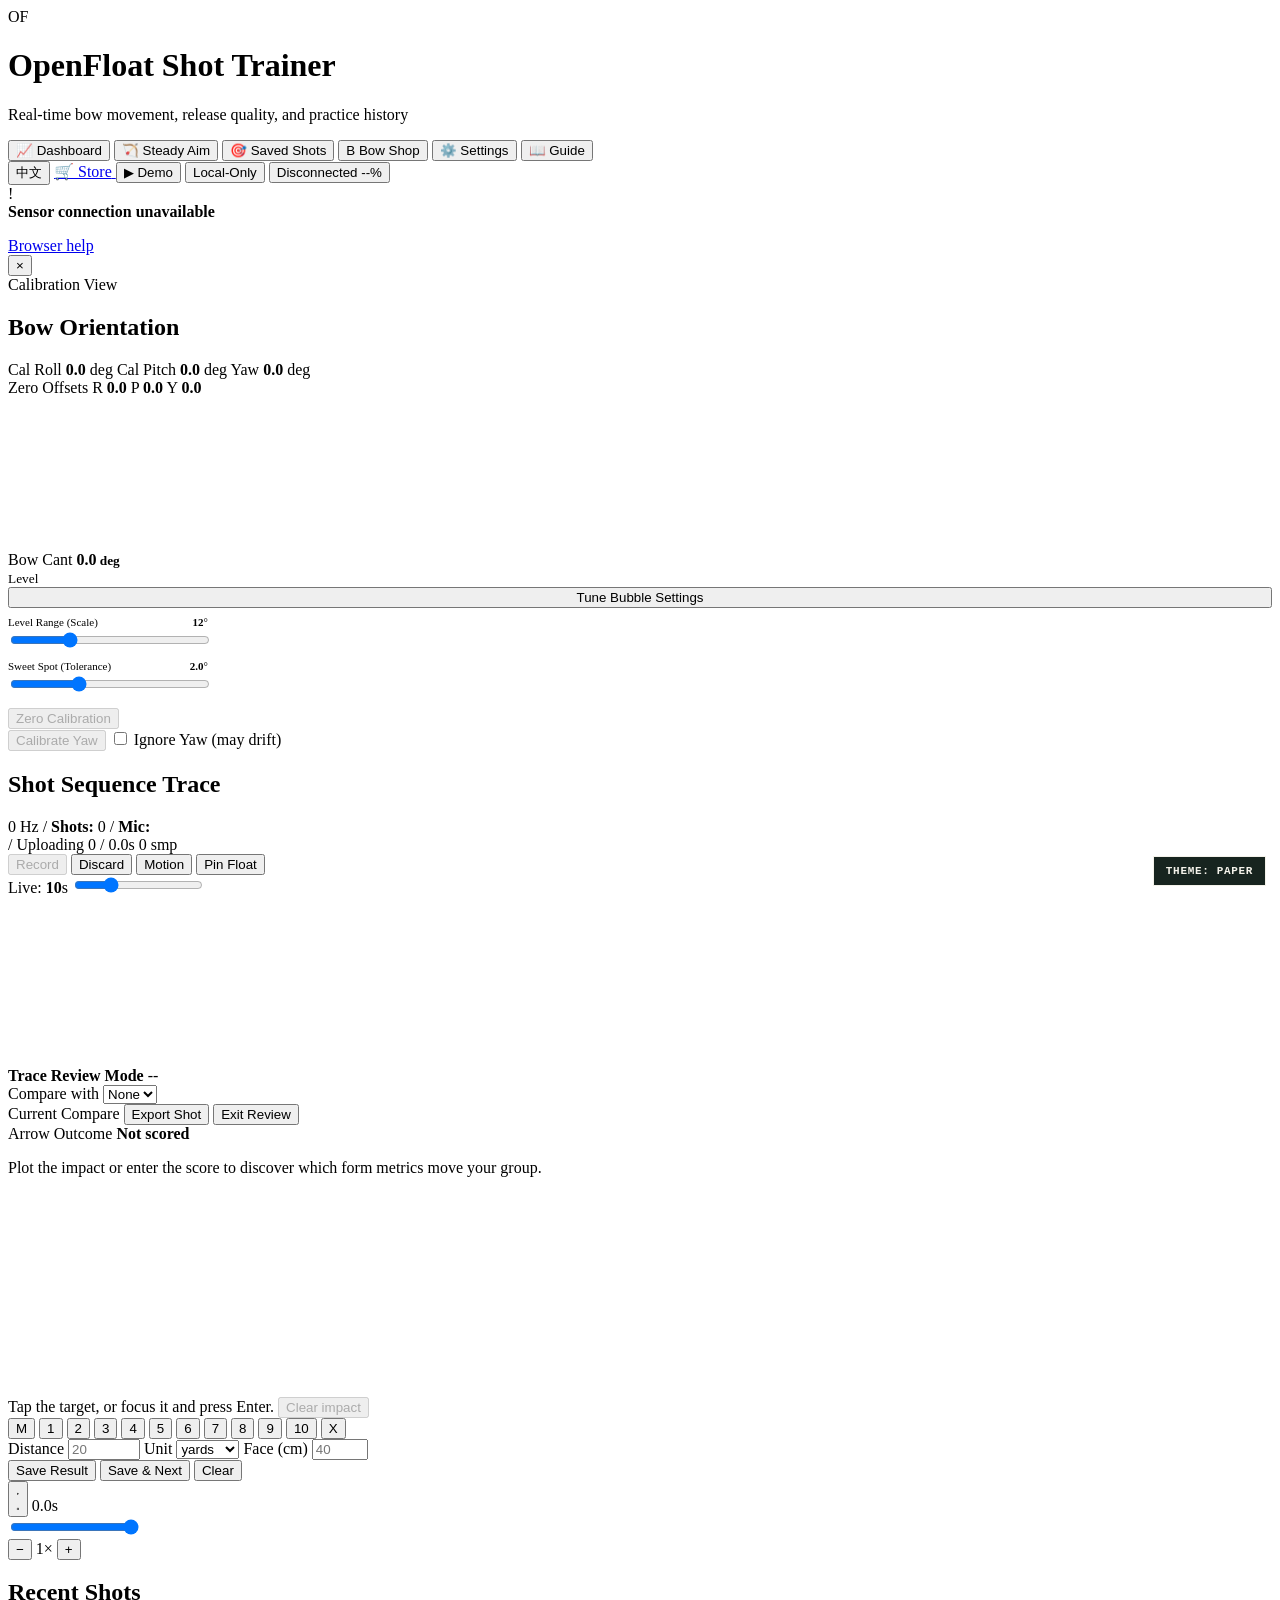
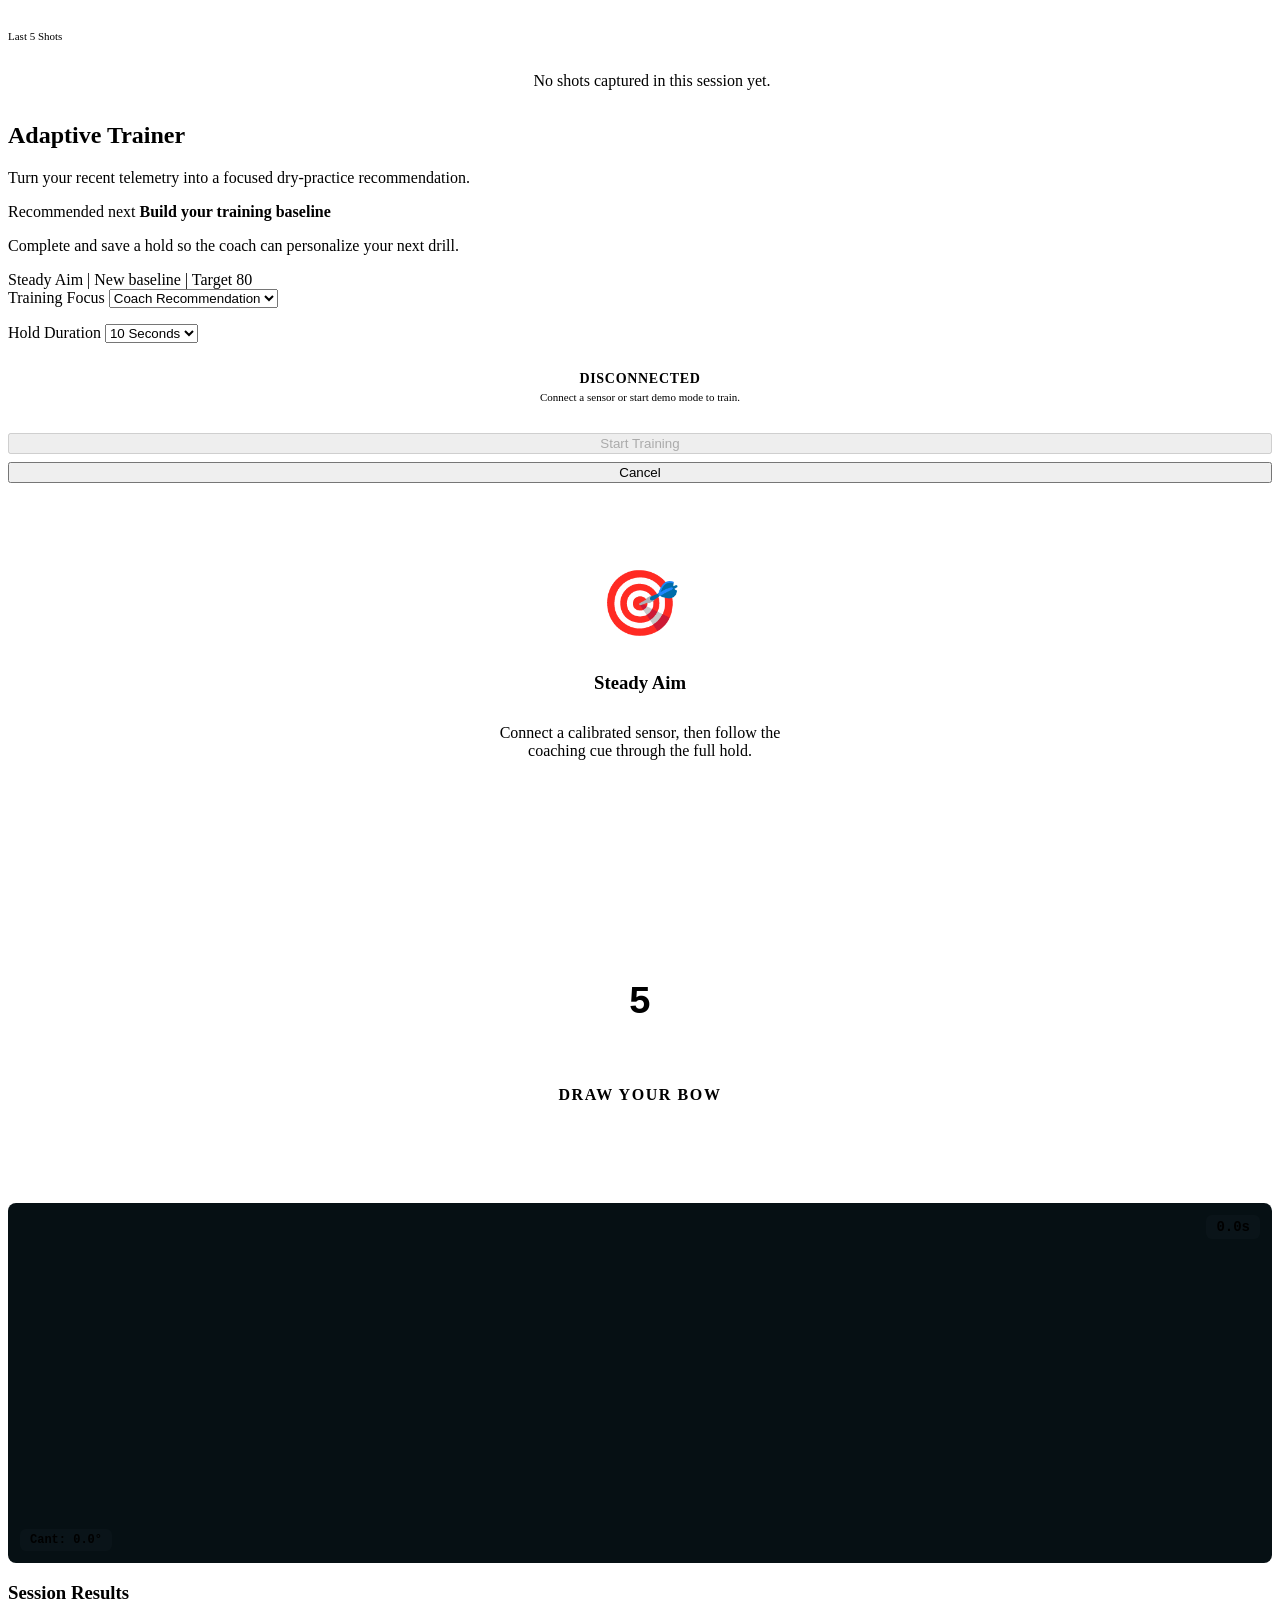
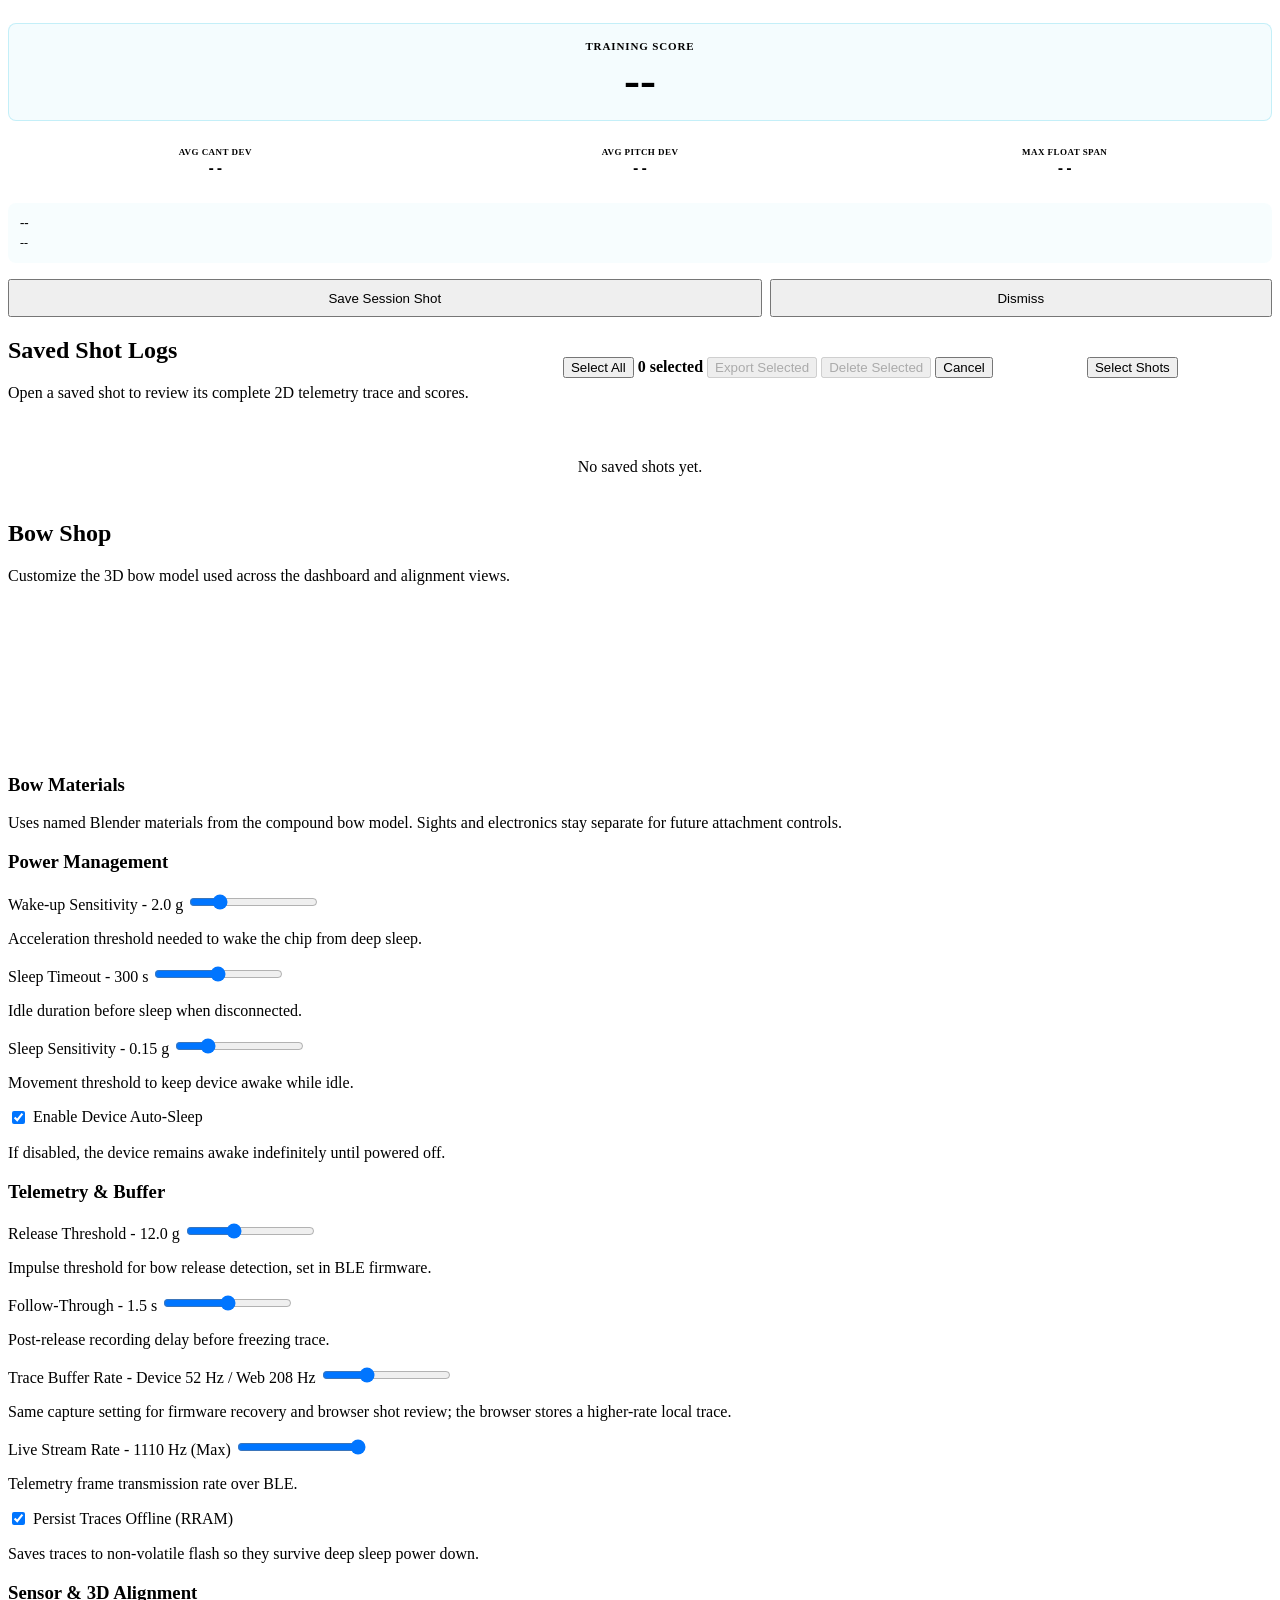
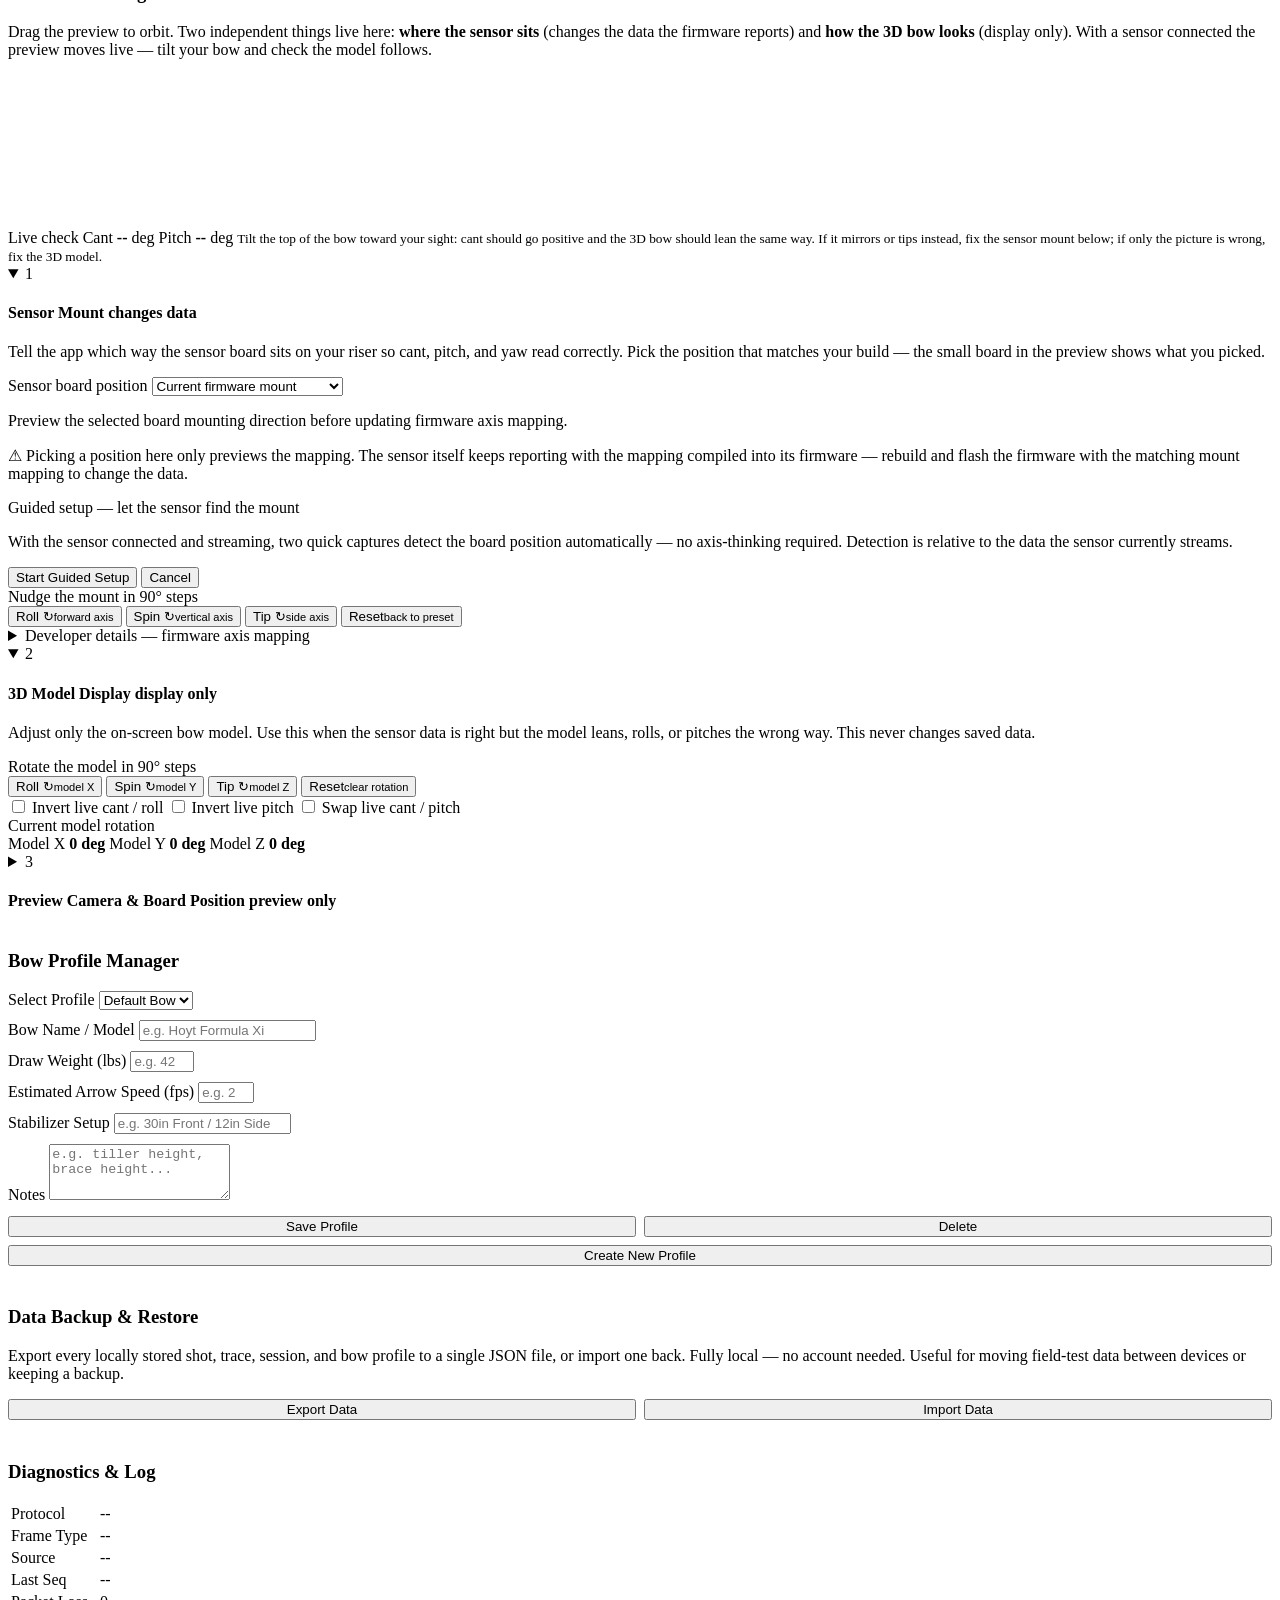
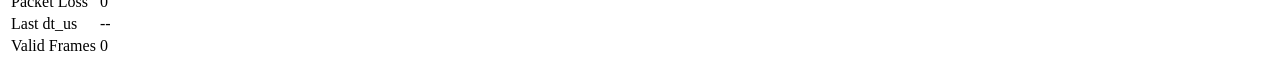
==== index.html @ 7749b22d "Translate interactive wizard flow and add a missing-string collector The guided mount setup renders " ====
<!DOCTYPE html>
<html lang="en">
<head>
  <meta charset="UTF-8">
  <meta name="viewport" content="width=device-width, initial-scale=1.0">
  <title>OpenFloat Shot Trainer</title>
  <link rel="stylesheet" href="styles.css?v=shot-store-178">
  <link rel="stylesheet" href="theme-graph-paper.css?v=proto-2" id="graphThemeLink">
  <meta name="theme-color" content="#061014" id="themeMetaColor">
  <script>
    (function () {
      const KEY = "of-theme-proto";
      const MODES = ["paper", "dark", "classic"];
      function normalize(value) {
        if (value === "1") return "paper";
        if (value === "0") return "classic";
        return MODES.includes(value) ? value : "paper";
      }
      const mode = normalize(localStorage.getItem(KEY));
      const link = document.getElementById("graphThemeLink");
      if (link) {
        link.disabled = mode === "classic";
      }
      let themeColor = "#061014";
      if (mode === "dark") {
        document.documentElement.setAttribute("data-theme", "dark");
        themeColor = "#10171a";
      } else {
        document.documentElement.removeAttribute("data-theme");
        if (mode === "paper") {
          themeColor = "#f9f8f2";
        }
      }
      const meta = document.getElementById("themeMetaColor");
      if (meta) {
        meta.setAttribute("content", themeColor);
      }
    })();
  </script>
  <link rel="manifest" href="manifest.json">
  <link rel="icon" href="favicon.ico?v=shot-store-118" sizes="any">
  <link rel="icon" type="image/png" sizes="192x192" href="icon-192.png?v=shot-store-118">
  <link rel="apple-touch-icon" href="apple-touch-icon.png?v=shot-store-118">
</head>
<body>
  <div class="app">
    <header>
      <div class="brand">
        <div class="mark">OF</div>
        <div>
          <h1>OpenFloat Shot Trainer</h1>
          <p class="subtitle">Real-time bow movement, release quality, and practice history</p>
        </div>
      </div>

      <!-- Tab Navigation Bar -->
      <nav class="tab-navigation" aria-label="Main App Navigation">
        <button id="navDashboardBtn" class="nav-tab active">
          <span class="nav-icon">📈</span> Dashboard
        </button>
        <button id="navTrainingBtn" class="nav-tab">
          <span class="nav-icon">🏹</span> Steady Aim
        </button>
        <button id="navHistoryBtn" class="nav-tab">
          <span class="nav-icon">🎯</span> Saved Shots
        </button>
        <button id="navBowShopBtn" class="nav-tab">
          <span class="nav-icon">B</span> Bow Shop
        </button>
        <button id="navSettingsBtn" class="nav-tab">
          <span class="nav-icon">⚙️</span> Settings
        </button>
        <button id="navGuideBtn" class="nav-tab">
          <span class="nav-icon">📖</span> Guide
        </button>
      </nav>

      <div class="header-status-group">
        <a id="storeLink" class="status store-link clickable" href="https://store.openfloatarchery.com/" target="_blank" rel="noopener noreferrer" title="Shop OpenFloat hardware">
          <span aria-hidden="true">🛒</span>
          <span>Store</span>
        </a>
        <button id="demoBtn" class="status clickable demo-btn" type="button"
                title="Watch a synthetic live stream — no hardware needed">
          <span aria-hidden="true">▶</span>
          <span id="demoBtnText">Demo</span>
        </button>
        <button id="syncBadge" class="status sync-local clickable" type="button"
                title="Configure Cloud Sync" aria-label="Configure cloud sync: Local-Only"
                aria-haspopup="dialog" aria-controls="cloudModal">
          <span class="dot" aria-hidden="true"></span>
          <span id="syncText">Local-Only</span>
        </button>
        <button id="statusBadge" class="status clickable" type="button"
                title="Connect Sensor" aria-label="Connect sensor: Disconnected">
          <span class="dot" aria-hidden="true"></span>
          <span id="statusText">Disconnected</span>
          <span id="batteryBadge" class="battery-status hidden" title="Battery Level">
            <span id="batteryText">--%</span>
          </span>
        </button>
      </div>
    </header>

    <!-- Browser sensor compatibility notice -->
    <div id="mobileAlertBanner" class="mobile-alert-banner hidden">
      <span class="warning-icon" aria-hidden="true">!</span>
      <div class="alert-content">
        <strong>Sensor connection unavailable</strong>
        <p id="mobileAlertText" role="status"></p>
        <a id="browserSupportHelpLink" href="#/guide/quick-start#browser-compatibility">Browser help</a>
      </div>
      <button id="closeMobileAlertBtn" type="button" class="close-alert-btn" aria-label="Dismiss browser notice">&times;</button>
    </div>

    <main class="main-workspace">
      <!-- 1. Dashboard View (Active by default) -->
      <div id="tabDashboard" class="tab-view active-view">
        <section class="dashboard">


          <div class="visualizer-row">
            <section class="orientation-visualizer panel" aria-label="Live bow orientation visualizer">
              <div class="orientation-copy">
                <span class="eyebrow">Calibration View</span>
                <h2>Bow Orientation</h2>
              </div>
              <div class="orientation-readouts">
                <span>Cal Roll <strong id="orientationRollValue">0.0</strong> deg</span>
                <span>Cal Pitch <strong id="orientationPitchValue">0.0</strong> deg</span>
                <span>Yaw <strong id="orientationYawValue">0.0</strong> deg</span>
              </div>
              <div class="orientation-cal-offsets" aria-label="Stored zero calibration offsets">
                <span class="cal-offsets-label">Zero Offsets</span>
                <span>R <strong id="calOffsetRollValue">0.0</strong></span>
                <span>P <strong id="calOffsetPitchValue">0.0</strong></span>
                <span>Y <strong id="calOffsetYawValue">0.0</strong></span>
              </div>
              <canvas id="orientationCanvas"></canvas>
            </section>

            <div class="panel level-card" id="levelCard">
              <div class="level-head">
                <span>Bow Cant</span>
                <strong><span id="cantValue">0.0</span><small> deg</small></strong>
              </div>
              <div class="bubble-level" aria-label="Live bow cant bubble level">
                <div class="level-tick level-tick-left"></div>
                <div class="level-center-band"></div>
                <div class="level-tick level-tick-right"></div>
                <div id="levelBubble" class="level-bubble"></div>
              </div>
              <small id="levelAlertText">Level</small>
              <div class="level-controls">
                <button id="toggleLevelTuneBtn" class="mini-btn secondary-btn" style="margin-bottom: 8px; width: 100%;">Tune Bubble Settings</button>
                
                <div id="levelTuneSection" class="level-tune-section hidden" style="margin-bottom: 12px; display: flex; flex-direction: column; gap: 8px; width: 100%; max-width: 200px;">
                  <div class="tune-field">
                    <div class="tune-label-row" style="display: flex; justify-content: space-between; font-size: 11px; color: var(--muted); margin-bottom: 2px;">
                      <label for="levelRangeSlider" style="cursor: pointer;">Level Range (Scale)</label>
                      <span><strong id="levelRangeValue" style="color: var(--text);">12</strong>°</span>
                    </div>
                    <input type="range" id="levelRangeSlider" min="5" max="30" step="1" value="12" style="width: 100%; cursor: pointer;">
                  </div>
                  <div class="tune-field">
                    <div class="tune-label-row" style="display: flex; justify-content: space-between; font-size: 11px; color: var(--muted); margin-bottom: 2px;">
                      <label for="levelToleranceSlider" style="cursor: pointer;">Sweet Spot (Tolerance)</label>
                      <span><strong id="levelToleranceValue" style="color: var(--text);">2.0</strong>°</span>
                    </div>
                    <input type="range" id="levelToleranceSlider" min="0.5" max="5.0" step="0.5" value="2.0" style="width: 100%; cursor: pointer;">
                  </div>
                </div>

                <button id="zeroBtn" class="accent" disabled>Zero Calibration</button>
                <div class="level-yaw-row">
                  <button id="zeroYawBtn" class="mini-btn" disabled>Calibrate Yaw</button>
                  <label for="modelIgnoreYawToggle" class="toggle-label" title="Ignore model yaw during display. Yaw may drift over time.">
                    <input type="checkbox" id="modelIgnoreYawToggle">
                    Ignore Yaw <span class="drift-warning" title="Yaw angles calculated from sensor gyros naturally accumulate error and drift over time.">(may drift)</span>
                  </label>
                </div>
              </div>
            </div>
          </div>

          <div class="panel chart-panel">
            <div class="panel-head">
              <div class="chart-header-title">
                <h2 id="chartTitle">Shot Sequence Trace</h2>
                <div class="chart-metrics-inline">
                  <span class="inline-metric-item" title="Live telemetry stream rate">
                    <span class="metric-dot live"></span>
                    <span id="hzValue">0</span> Hz
                  </span>
                  <span class="metric-divider">/</span>
                  <span class="inline-metric-item" title="Shots detected during active session">
                    <strong>Shots:</strong> <span id="shotCountValue">0</span>
                  </span>
                  <span class="metric-divider">/</span>
                  <span id="micVolumeItem" class="inline-metric-item mic-volume-item hidden" title="Acoustic Envelope">
                    <span class="metric-dot mic-active"></span>
                    <strong>Mic:</strong>
                    <div class="vol-bar-container"><div id="volBar" class="vol-bar clicker-bar"></div></div>
                  </span>
                  <span class="metric-divider">/</span>
                  <span id="uploadStatusItem" class="inline-metric-item upload-status hidden" title="Uploading shots that were saved on the device before connecting">
                    <span class="metric-dot upload"></span>
                    <span class="upload-label">Uploading</span>&nbsp;<span id="uploadCountValue">0</span>
                  </span>
                  <span class="metric-divider">/</span>
                  <span id="recordStatusItem" class="inline-metric-item record-status hidden" title="Manual trace recording in progress">
                    <span class="metric-dot rec"></span>
                    <span id="recordTimeText">0.0s</span>&nbsp;<span class="record-smp"><span id="recordSamplesText">0</span> smp</span>
                  </span>
                </div>
              </div>
              <div class="chart-toggles">
                <button id="recordToggleBtn" class="record-toggle-btn" disabled title="Connect a sensor to record a manual trace">
                  <span class="rec-dot"></span><span id="recordToggleLabel">Record</span>
                </button>
                <button id="discardRecordBtn" class="toggle-btn discard-btn hidden" title="Discard recording">Discard</button>
                <span class="chart-toggle-divider"></span>
                <button id="viewTraceBtn" class="toggle-btn">Motion</button>
                <button id="viewTargetBtn" class="toggle-btn active">Pin Float</button>
                <span class="chart-toggle-divider" id="liveDurationDivider"></span>
                <div class="live-duration-container" id="liveDurationContainer" title="Length of live data shown on plots">
                  <label for="liveDurationSlider">Live: <strong id="liveDurationValue">10</strong>s</label>
                  <input type="range" id="liveDurationSlider" min="3" max="30" step="1" value="10">
                </div>
              </div>
            </div>
            <p id="recordMessage" class="note record-message hidden" role="status"></p>
            <canvas id="traceCanvas"></canvas>
            <div id="reviewBanner" class="review-overlay hidden">
              <div class="review-details">
                <strong>Trace Review Mode</strong>
                <span id="reviewInfo">--</span>
                <span id="reviewRangeEst" class="note" style="margin-left: 8px; font-weight: 600; color: var(--cyan);"></span>
                <span id="reviewExportStatus" class="note review-export-status" role="status"></span>
              </div>
              <div id="reviewCompareField" class="review-compare-field">
                <label for="reviewCompareSelect">Compare with</label>
                <select id="reviewCompareSelect" title="Overlay another saved shot on the target trace">
                  <option value="">None</option>
                </select>
              </div>
              <span id="reviewCompareLegend" class="review-compare-legend hidden" aria-hidden="true">
                <span class="legend-current">Current</span>
                <span class="legend-compare">Compare</span>
              </span>
              <button id="exportShotBtn" class="accent mini-btn" title="Export this single shot to a JSON file">Export Shot</button>
              <button id="exitReviewBtn" class="primary mini-btn">Exit Review</button>
            </div>
            <div id="reviewOutcomePanel" class="review-outcome-panel hidden" aria-label="Record arrow result">
              <div class="review-outcome-copy">
                <span class="review-outcome-kicker">Arrow Outcome</span>
                <strong id="reviewOutcomeStatus" role="status">Not scored</strong>
                <span id="reviewArrowProgress" class="review-arrow-progress"></span>
                <p>Plot the impact or enter the score to discover which form metrics move your group.</p>
              </div>
              <div class="outcome-impact-editor">
                <canvas id="outcomeImpactCanvas" width="200" height="200" tabindex="0" aria-label="Arrow impact target. Click or press Enter to place an arrow, then use arrow keys to adjust."></canvas>
                <div class="outcome-impact-caption">
                  <span id="outcomeImpactHint">Tap the target, or focus it and press Enter.</span>
                  <button id="clearImpactBtn" type="button" class="secondary" disabled>Clear impact</button>
                </div>
              </div>
              <div class="review-outcome-editor">
                <div id="outcomeScoreButtons" class="outcome-score-buttons" role="group" aria-label="Arrow score">
                  <button type="button" data-outcome-score="0" aria-label="Miss">M</button>
                  <button type="button" data-outcome-score="1">1</button>
                  <button type="button" data-outcome-score="2">2</button>
                  <button type="button" data-outcome-score="3">3</button>
                  <button type="button" data-outcome-score="4">4</button>
                  <button type="button" data-outcome-score="5">5</button>
                  <button type="button" data-outcome-score="6">6</button>
                  <button type="button" data-outcome-score="7">7</button>
                  <button type="button" data-outcome-score="8">8</button>
                  <button type="button" data-outcome-score="9">9</button>
                  <button type="button" data-outcome-score="10">10</button>
                  <button type="button" data-outcome-score="10" data-outcome-x="true" aria-label="X ring">X</button>
                </div>
                <div class="outcome-context-fields">
                  <label for="outcomeDistanceInput">Distance
                    <input id="outcomeDistanceInput" type="number" min="0.5" max="300" step="0.5" inputmode="decimal" placeholder="20">
                  </label>
                  <label for="outcomeDistanceUnit">Unit
                    <select id="outcomeDistanceUnit">
                      <option value="yd" selected>yards</option>
                      <option value="m">meters</option>
                    </select>
                  </label>
                  <label for="outcomeFaceInput">Face (cm)
                    <input id="outcomeFaceInput" type="number" min="1" max="200" step="1" inputmode="decimal" placeholder="40">
                  </label>
                </div>
                <div class="review-outcome-actions">
                  <button id="saveOutcomeBtn" type="button" class="primary">Save Result</button>
                  <button id="saveNextOutcomeBtn" type="button" class="accent">Save &amp; Next</button>
                  <button id="clearOutcomeBtn" type="button" class="secondary">Clear</button>
                </div>
              </div>
            </div>
            <div id="reviewScrubBar" class="review-scrub-bar hidden" aria-label="Trace timeline scrubber">
              <button id="replayTraceBtn" class="play-btn" title="Play replay" aria-label="Play replay">
                <svg class="play-icon icon-play" viewBox="0 0 24 24" aria-hidden="true"><path d="M8 5v14l11-7z"/></svg>
                <svg class="play-icon icon-pause" viewBox="0 0 24 24" aria-hidden="true"><rect x="6" y="4.5" width="4" height="15" rx="1.2"/><rect x="14" y="4.5" width="4" height="15" rx="1.2"/></svg>
              </button>
              <span id="traceScrubValue" class="scrub-time">0.0s</span>
              <div class="scrub-track">
                <div id="tracePhaseRail" class="trace-phase-rail" aria-hidden="true">
                  <span class="phase-hold"></span>
                  <span class="phase-break"></span>
                  <span class="phase-release"></span>
                  <span class="phase-follow"></span>
                </div>
                <input id="traceScrubSlider" type="range" min="0" max="1000" step="1" value="1000" aria-label="Scrub trace position">
              </div>
              <div class="speed-controls" aria-label="Replay speed" title="Replay speed (scroll or pinch the trace to zoom)">
                <button id="speedDownBtn" class="mini-icon-btn" title="Slower replay">&minus;</button>
                <span id="speedValue" class="speed-value">1&times;</span>
                <button id="speedUpBtn" class="mini-icon-btn" title="Faster replay">+</button>
              </div>
            </div>
          </div>

          <!-- Recent Shots Panel -->
          <div class="panel recent-shots-panel" id="recentShotsPanel">
            <div class="panel-head">
              <h2>Recent Shots</h2>
              <span class="note" style="font-size: 11px;">Last 5 Shots</span>
            </div>
            <div class="recent-shots-grid" id="recentShotsList">
              <p class="note" style="padding: 12px; text-align: center; width: 100%;">No shots captured in this session yet.</p>
            </div>
          </div>
        </section>
      </div>

      <!-- Training View (Hidden by default) -->
      <div id="tabTraining" class="tab-view hidden-view">
        <section class="training-workspace">
          <!-- Training Setup & Controls -->
          <div class="panel training-control-card">
            <div class="panel-head">
              <h2>Adaptive Trainer</h2>
              <p class="note">Turn your recent telemetry into a focused dry-practice recommendation.</p>
            </div>

            <div class="adaptive-coach-card" aria-live="polite">
              <span class="adaptive-coach-kicker">Recommended next</span>
              <strong id="adaptiveCoachTitle">Build your training baseline</strong>
              <p id="adaptiveCoachText">Complete and save a hold so the coach can personalize your next drill.</p>
              <span id="adaptiveCoachStats" class="adaptive-coach-stats">Steady Aim | New baseline | Target 80</span>
            </div>

            <div class="training-settings-group">
              <div class="field">
                <label for="trainingDrillSelect">Training Focus</label>
                <select id="trainingDrillSelect">
                  <option value="adaptive" selected>Coach Recommendation</option>
                  <option value="steady">Steady Aim</option>
                  <option value="level">Level Lock</option>
                  <option value="settle">Settle &amp; Hold</option>
                </select>
                <p id="trainingDrillDescription" class="note training-drill-description"></p>
              </div>
              <div class="field">
                <label for="trainingDurationSelect">Hold Duration</label>
                <select id="trainingDurationSelect">
                  <option value="5">5 Seconds</option>
                  <option value="10" selected>10 Seconds</option>
                  <option value="15">15 Seconds</option>
                  <option value="20">20 Seconds</option>
                  <option value="30">30 Seconds</option>
                </select>
              </div>
            </div>

            <div class="training-status-box" style="margin-top: 16px; padding: 12px; border-radius: 8px; border: 1px solid var(--line); background: var(--panel-soft); display: flex; flex-direction: column; gap: 4px; align-items: center; text-align: center;">
              <div id="trainingStatusText" class="training-status-text" style="font-weight: 800; font-size: 14px; text-transform: uppercase; letter-spacing: 0.05em; color: var(--red);">Disconnected</div>
              <p id="trainingStatusDesc" class="note" role="status" style="margin: 0; font-size: 11px;">Connect a sensor or start demo mode to train.</p>
            </div>

            <div class="training-actions" style="margin-top: 18px; display: flex; flex-direction: column; gap: 8px;">
              <button id="startTrainingBtn" class="primary start-btn" disabled style="width: 100%;">Start Training</button>
              <button id="cancelTrainingBtn" class="danger cancel-btn hidden" style="width: 100%;">Cancel</button>
            </div>
          </div>

          <!-- Training Display & Canvas -->
          <div class="panel training-display-card">
            <div id="trainingDisplayDefault" class="training-display-default" style="display: flex; flex-direction: column; align-items: center; justify-content: center; text-align: center; height: 360px; gap: 12px;">
              <div class="target-graphic-placeholder" style="font-size: 64px;">🎯</div>
              <h3 id="trainingReadyTitle">Steady Aim</h3>
              <p id="trainingReadyText" class="note" style="max-width: 340px; margin: 0;">Connect a calibrated sensor, then follow the coaching cue through the full hold.</p>
            </div>

            <div id="trainingDisplayActive" class="training-display-active hidden" style="display: flex; flex-direction: column; align-items: center; justify-content: center; height: 360px; gap: 24px;">
              <div class="timer-circle-container" style="position: relative; width: 120px; height: 120px; display: flex; align-items: center; justify-content: center;">
                <svg class="timer-svg" viewBox="0 0 120 120" style="position: absolute; top: 0; left: 0; width: 100%; height: 100%; transform: rotate(-90deg);">
                  <circle class="timer-bg" cx="60" cy="60" r="54" style="fill: none; stroke: var(--line); stroke-width: 6;"></circle>
                  <circle id="timerProgress" class="timer-progress" cx="60" cy="60" r="54" style="fill: none; stroke: var(--cyan); stroke-width: 6; stroke-linecap: round; stroke-dasharray: 339.3; stroke-dashoffset: 0; transition: stroke-dashoffset 0.1s linear;"></circle>
                </svg>
                <div id="trainingCountdownVal" class="countdown-val" style="font-size: 38px; font-weight: 900; font-family: 'JetBrains Mono', monospace; color: var(--text);">5</div>
              </div>
              <div id="trainingPhaseLabel" class="phase-label" style="font-size: 16px; font-weight: 800; text-transform: uppercase; letter-spacing: 0.1em; color: var(--cyan);">Draw Your Bow</div>
            </div>

            <div id="trainingTargetWrapper" class="training-target-wrapper hidden" style="display: flex; flex-direction: column; gap: 12px;">
              <div class="canvas-container" style="position: relative; width: 100%; height: 360px;">
                <canvas id="trainingTargetCanvas" style="width: 100%; height: 100%; display: block; border-radius: 8px; border: 1px solid var(--line); background: #061014;"></canvas>
                <div id="trainingCantBadge" class="cant-badge" style="position: absolute; bottom: 12px; left: 12px; padding: 4px 10px; border-radius: 6px; background: rgba(11, 22, 27, 0.85); border: 1px solid var(--line); font-size: 12px; font-weight: 700; font-family: 'JetBrains Mono', monospace; color: var(--cyan);">Cant: 0.0°</div>
                <div id="trainingHoldTimerBadge" style="position: absolute; top: 12px; right: 12px; padding: 4px 10px; border-radius: 6px; background: rgba(11, 22, 27, 0.85); border: 1px solid var(--line); font-size: 14px; font-weight: 800; font-family: 'JetBrains Mono', monospace; color: var(--cyan);">0.0s</div>
              </div>
            </div>
          </div>

          <!-- Results Summary (Overlay/Appended panel) -->
          <div id="trainingResultsCard" class="panel training-results-card hidden">
            <div class="panel-head" style="margin-bottom: 12px;">
              <h3>Session Results</h3>
            </div>
            <div class="results-grid" style="display: grid; grid-template-columns: 1fr; gap: 16px; margin-bottom: 16px;">
              <div class="result-badge-large" style="display: flex; flex-direction: column; align-items: center; justify-content: center; padding: 16px; border-radius: 8px; border: 1px solid rgba(53, 199, 232, 0.25); background: rgba(53, 199, 232, 0.05); text-align: center;">
                <span id="resultScoreLabel" class="label" style="font-size: 11px; text-transform: uppercase; letter-spacing: 0.08em; color: var(--muted); font-weight: 700; margin-bottom: 4px;">Training Score</span>
                <span id="resultSteadinessScore" class="val" style="font-size: 48px; font-weight: 900; color: var(--cyan); line-height: 1;">--</span>
              </div>
              <div class="result-stats" style="display: grid; grid-template-columns: repeat(3, 1fr); gap: 10px;">
                <div class="stat-item" style="display: flex; flex-direction: column; align-items: center; padding: 10px; border-radius: 8px; border: 1px solid var(--line); background: var(--panel-soft); text-align: center;">
                  <span class="label" style="font-size: 9px; text-transform: uppercase; letter-spacing: 0.05em; color: var(--muted); font-weight: 700; margin-bottom: 4px;">Avg Cant Dev</span>
                  <span id="resultAvgCantDev" class="val" style="font-size: 14px; font-weight: 800; color: var(--text); font-family: 'JetBrains Mono', monospace;">--</span>
                </div>
                <div class="stat-item" style="display: flex; flex-direction: column; align-items: center; padding: 10px; border-radius: 8px; border: 1px solid var(--line); background: var(--panel-soft); text-align: center;">
                  <span class="label" style="font-size: 9px; text-transform: uppercase; letter-spacing: 0.05em; color: var(--muted); font-weight: 700; margin-bottom: 4px;">Avg Pitch Dev</span>
                  <span id="resultAvgPitchDev" class="val" style="font-size: 14px; font-weight: 800; color: var(--text); font-family: 'JetBrains Mono', monospace;">--</span>
                </div>
                <div class="stat-item" style="display: flex; flex-direction: column; align-items: center; padding: 10px; border-radius: 8px; border: 1px solid var(--line); background: var(--panel-soft); text-align: center;">
                  <span class="label" style="font-size: 9px; text-transform: uppercase; letter-spacing: 0.05em; color: var(--muted); font-weight: 700; margin-bottom: 4px;">Max Float Span</span>
                  <span id="resultMaxFloat" class="val" style="font-size: 14px; font-weight: 800; color: var(--text); font-family: 'JetBrains Mono', monospace;">--</span>
                </div>
              </div>
            </div>
            <div class="coaching-box" style="padding: 12px; border-radius: 8px; border-left: 3px solid var(--cyan); background: rgba(53, 199, 232, 0.04); margin-bottom: 16px;">
              <strong id="resultCoachingTitle" style="display: block; font-size: 13px; color: var(--text); margin-bottom: 4px;">--</strong>
              <p id="resultCoachingText" class="note" style="margin: 0; font-size: 12px; line-height: 1.4;">--</p>
            </div>
            <div class="actions" style="display: grid; grid-template-columns: 1.5fr 1fr; gap: 8px;">
              <button id="saveTrainingShotBtn" class="primary" style="min-height: 38px;">Save Session Shot</button>
              <button id="discardTrainingShotBtn" class="secondary" style="min-height: 38px;">Dismiss</button>
            </div>
          </div>
        </section>
      </div>

      <!-- 2. Shot History View (Hidden by default) -->
      <div id="tabHistory" class="tab-view hidden-view">
        <section class="history-workspace">
          <div class="panel history-header-panel">
            <div class="panel-head" style="display: flex; justify-content: space-between; align-items: center; flex-wrap: wrap; gap: 12px; width: 100%;">
              <div>
                <h2>Saved Shot Logs</h2>
                <p class="note">Open a saved shot to review its complete 2D telemetry trace and scores.</p>
              </div>
              <div id="historyBulkActions" class="bulk-actions-bar hidden">
                <button id="bulkSelectAllBtn" class="secondary mini-btn" type="button">Select All</button>
                <span id="bulkSelectCount" class="note" role="status" style="margin: 0; font-weight: 600; color: var(--cyan);">0 selected</span>
                <button id="bulkExportBtn" class="secondary mini-btn" type="button" disabled>Export Selected</button>
                <button id="bulkDeleteBtn" class="danger mini-btn" type="button" title="Delete selected shots" disabled>Delete Selected</button>
                <button id="bulkCancelBtn" class="secondary mini-btn" type="button">Cancel</button>
              </div>
              <div id="historyDefaultActions">
                <button id="historySelectModeBtn" class="secondary mini-btn" type="button">Select Shots</button>
              </div>
              <p id="historyExportStatus" class="note history-export-status" role="status"></p>
            </div>
          </div>
          <div class="history-list-wrapper">
            <div id="historyList" class="history-list">
              <p class="note" style="padding: 24px; text-align: center;">No saved shots yet.</p>
            </div>
          </div>
        </section>
      </div>

      <!-- 3. Bow Shop View (Hidden by default) -->
      <div id="tabBowShop" class="tab-view hidden-view">
        <section class="bow-shop-workspace">
          <div class="panel bow-shop-preview">
            <div class="panel-head">
              <div>
                <h2>Bow Shop</h2>
                <p class="note">Customize the 3D bow model used across the dashboard and alignment views.</p>
              </div>
            </div>
            <canvas id="bowShopCanvas" aria-label="Customizable 3D bow model preview"></canvas>
          </div>

          <div class="panel bow-shop-controls">
            <h3>Bow Materials</h3>
            <div id="bowMaterialColorList" class="bow-material-color-list" aria-label="Bow material colors"></div>
            <p class="note">Uses named Blender materials from the compound bow model. Sights and electronics stay separate for future attachment controls.</p>
          </div>
        </section>
      </div>

      <!-- 4. Sensor Settings View (Hidden by default) -->
      <div id="tabSettings" class="tab-view hidden-view">
        <section class="settings-workspace">
          <!-- Card C: Sensor Power Settings (full width, top) -->
          <div class="panel settings-card settings-card-wide">
            <h3>Power Management</h3>
            <div class="settings-field-grid">
              <div class="field">
                <label for="wakeSlider">Wake-up Sensitivity - <span id="wakeValue">2.0</span> g</label>
                <input type="range" id="wakeSlider" min="0.5" max="8.0" step="0.1" value="2.0">
                <p class="note">Acceleration threshold needed to wake the chip from deep sleep.</p>
              </div>
              <div class="field">
                <label for="sleepTimeoutSlider">Sleep Timeout - <span id="sleepTimeoutValue">300</span> s</label>
                <input type="range" id="sleepTimeoutSlider" min="5" max="600" step="5" value="300">
                <p class="note">Idle duration before sleep when disconnected.</p>
              </div>
              <div class="field">
                <label for="sleepSensSlider">Sleep Sensitivity - <span id="sleepSensValue">0.15</span> g</label>
                <input type="range" id="sleepSensSlider" min="0.05" max="0.50" step="0.01" value="0.15">
                <p class="note">Movement threshold to keep device awake while idle.</p>
              </div>
              <div class="field">
                <label for="sleepEnableToggle" style="display: inline-flex; align-items: center; cursor: pointer;">
                  <input type="checkbox" id="sleepEnableToggle" checked style="vertical-align: middle; margin-right: 8px;">
                  Enable Device Auto-Sleep
                </label>
                <p class="note">If disabled, the device remains awake indefinitely until powered off.</p>
              </div>
            </div>
          </div>

          <!-- Card B: Telemetry & Buffer Settings (full width) -->
          <div class="panel settings-card settings-card-wide">
            <h3>Telemetry &amp; Buffer</h3>
            <div class="settings-field-grid">
              <div class="field">
                <label for="thresholdSlider">Release Threshold - <span id="thresholdValue">12.0</span> g</label>
                <input type="range" id="thresholdSlider" min="2" max="30" step="0.5" value="12">
                <p class="note">Impulse threshold for bow release detection, set in BLE firmware.</p>
              </div>
              <div class="field">
                <label for="followThroughSlider">Follow-Through - <span id="followThroughValueMs">1.5</span> s</label>
                <input type="range" id="followThroughSlider" min="0" max="3000" step="100" value="1500">
                <p class="note">Post-release recording delay before freezing trace.</p>
              </div>
              <div class="field">
                <label for="bufferRateSlider">Trace Buffer Rate - <span id="bufferRateValue">Device 52 Hz / Web 208 Hz</span></label>
                <input type="range" id="bufferRateSlider" min="0" max="3" step="1" value="1">
                <p class="note">Same capture setting for firmware recovery and browser shot review; the browser stores a higher-rate local trace.</p>
              </div>
              <div class="field">
                <label for="streamRateSlider">Live Stream Rate - <span id="streamRateValue">1110 Hz (Max)</span></label>
                <input type="range" id="streamRateSlider" min="0" max="4" step="1" value="4">
                <p class="note">Telemetry frame transmission rate over BLE.</p>
              </div>
              <div class="field">
                <label for="bufferNVSToggle" style="display: inline-flex; align-items: center; cursor: pointer;">
                  <input type="checkbox" id="bufferNVSToggle" checked style="vertical-align: middle; margin-right: 8px;">
                  Persist Traces Offline (RRAM)
                </label>
                <p class="note">Saves traces to non-volatile flash so they survive deep sleep power down.</p>
              </div>
            </div>
          </div>

          <!-- Card Alignment: Sensor Mount + 3D Model Display (combined) -->
          <div class="panel settings-card alignment-card">
            <h3>Sensor &amp; 3D Alignment</h3>
            <div class="alignment-body">
              <p class="note alignment-intro">
                Drag the preview to orbit. Two independent things live here:
                <strong class="ink-sensor">where the sensor sits</strong> (changes the
                data the firmware reports) and
                <strong class="ink-model">how the 3D bow looks</strong> (display only).
                With a sensor connected the preview moves live &mdash; tilt your bow
                and check the model follows.
              </p>

              <!-- Shared 3D preview for both sections -->
              <canvas id="mountOrientationCanvas" aria-label="Bow and XIAO module 3D alignment preview"></canvas>

              <!-- Live wiggle-test readouts under the preview -->
              <div class="alignment-live-strip" aria-label="Live sensor check">
                <span class="alignment-live-label">Live check</span>
                <span>Cant <strong id="mountLiveCantValue">--</strong> deg</span>
                <span>Pitch <strong id="mountLivePitchValue">--</strong> deg</span>
                <small>Tilt the top of the bow toward your sight: cant should go positive
                and the 3D bow should lean the same way. If it mirrors or tips instead,
                fix the sensor mount below; if only the picture is wrong, fix the 3D model.</small>
              </div>

              <!-- 1. Sensor Mount (changes the data) -->
              <details class="alignment-section alignment-sensor" open>
                <summary class="alignment-head">
                  <span class="alignment-step">1</span>
                  <div class="alignment-head-text">
                    <h4>Sensor Mount <span class="alignment-tag tag-data">changes data</span></h4>
                  </div>
                  <span class="alignment-chevron" aria-hidden="true"></span>
                </summary>
                <div class="alignment-section-body">
                <p class="note">Tell the app which way the sensor board sits on your riser so cant, pitch, and yaw read correctly. Pick the position that matches your build &mdash; the small board in the preview shows what you picked.</p>

                <div class="field">
                  <label for="mountOrientationSelect">Sensor board position</label>
                  <select id="mountOrientationSelect">
                    <option value="firmware-x-90" selected>Current firmware mount</option>
                    <option value="firmware-x-90-flipped">Current mount, inverted sign</option>
                    <option value="face-out-usb-up">Face out, USB up</option>
                    <option value="face-out-usb-down">Face out, USB down</option>
                    <option value="face-out-usb-left">Face out, USB left</option>
                    <option value="face-out-usb-right">Face out, USB right</option>
                    <option value="custom">Custom rotated mount</option>
                  </select>
                  <p id="mountOrientationDescription" class="note">Preview the selected board mounting direction before updating firmware axis mapping.</p>
                </div>

                <p class="note alignment-warning">&#9888; Picking a position here only previews the mapping. The sensor itself keeps reporting with the mapping compiled into its firmware &mdash; rebuild and flash the firmware with the matching mount mapping to change the data.</p>

                <div class="alignment-wizard">
                  <div class="alignment-sub-label">Guided setup &mdash; let the sensor find the mount</div>
                  <p class="note" id="mountWizardText">With the sensor connected and streaming, two quick captures detect the board position automatically &mdash; no axis-thinking required. Detection is relative to the data the sensor currently streams.</p>
                  <div class="mount-wizard-actions">
                    <button id="mountWizardPrimaryBtn" type="button" class="accent">Start Guided Setup</button>
                    <button id="mountWizardCancelBtn" type="button" class="hidden">Cancel</button>
                  </div>
                </div>

                <div class="alignment-sub-label">Nudge the mount in 90&deg; steps</div>
                <div class="mount-rotate-controls" aria-label="Rotate IMU module in 90 degree steps">
                  <button id="mountRotateXBtn" type="button" title="Rotate the board 90 degrees around the bow's forward axis (the cant direction)">Roll &#8635;<small class="rotate-axis-hint">forward axis</small></button>
                  <button id="mountRotateYBtn" type="button" title="Rotate the board 90 degrees around the bow's vertical axis (spin it flat)">Spin &#8635;<small class="rotate-axis-hint">vertical axis</small></button>
                  <button id="mountRotateZBtn" type="button" title="Rotate the board 90 degrees around the bow's side axis (tip it forward/back)">Tip &#8635;<small class="rotate-axis-hint">side axis</small></button>
                  <button id="mountResetBtn" type="button" title="Return to the selected preset position">Reset<small class="rotate-axis-hint">back to preset</small></button>
                </div>

                <details class="alignment-dev-details">
                  <summary>Developer details &mdash; firmware axis mapping</summary>
                  <div class="mount-axis-grid" aria-label="Firmware axis mapping">
                    <span>Bow X <strong id="mountAxisXValue">IMU X</strong></span>
                    <span>Bow Y <strong id="mountAxisYValue">-IMU Z</strong></span>
                    <span>Bow Z <strong id="mountAxisZValue">IMU Y</strong></span>
                  </div>
                  <p id="mountFirmwareNote" class="note">
                    Firmware-computed BLE/serial angles need the same mount mapping compiled into the device.
                  </p>
                </details>
                </div>
              </details>

              <!-- 2. 3D Model Display (visual only) -->
              <details class="alignment-section alignment-model" open>
                <summary class="alignment-head">
                  <span class="alignment-step">2</span>
                  <div class="alignment-head-text">
                    <h4>3D Model Display <span class="alignment-tag tag-visual">display only</span></h4>
                  </div>
                  <span class="alignment-chevron" aria-hidden="true"></span>
                </summary>
                <div class="alignment-section-body">
                <p class="note">Adjust only the on-screen bow model. Use this when the sensor data is right but the model leans, rolls, or pitches the wrong way. This never changes saved data.</p>

                <div class="alignment-sub-label">Rotate the model in 90&deg; steps</div>
                <div class="model-rotate-controls" aria-label="Rotate Blender bow model in 90 degree steps">
                  <button id="modelRotateXBtn" type="button" title="Rotate the 3D bow 90 degrees around its roll axis">Roll &#8635;<small class="rotate-axis-hint">model X</small></button>
                  <button id="modelRotateYBtn" type="button" title="Rotate the 3D bow 90 degrees around its vertical axis">Spin &#8635;<small class="rotate-axis-hint">model Y</small></button>
                  <button id="modelRotateZBtn" type="button" title="Rotate the 3D bow 90 degrees around its pitch axis">Tip &#8635;<small class="rotate-axis-hint">model Z</small></button>
                  <button id="modelResetBtn" type="button" title="Clear all model rotation">Reset<small class="rotate-axis-hint">clear rotation</small></button>
                </div>
                <div class="model-toggle-grid">
                  <label for="modelInvertRollToggle">
                    <input type="checkbox" id="modelInvertRollToggle">
                    Invert live cant / roll
                  </label>
                  <label for="modelInvertPitchToggle">
                    <input type="checkbox" id="modelInvertPitchToggle">
                    Invert live pitch
                  </label>
                  <label for="modelSwapRollPitchToggle">
                    <input type="checkbox" id="modelSwapRollPitchToggle">
                    Swap live cant / pitch
                  </label>
                </div>
                <div class="alignment-sub-label">Current model rotation</div>
                <div class="model-axis-grid" aria-label="Blender model alignment">
                  <span>Model X <strong id="modelAxisXValue">0 deg</strong></span>
                  <span>Model Y <strong id="modelAxisYValue">0 deg</strong></span>
                  <span>Model Z <strong id="modelAxisZValue">0 deg</strong></span>
                </div>
                </div>
              </details>

              <!-- 3. Preview camera & module placement (view only, never data) -->
              <details class="alignment-section alignment-view">
                <summary class="alignment-head">
                  <span class="alignment-step">3</span>
                  <div class="alignment-head-text">
                    <h4>Preview Camera &amp; Board Position <span class="alignment-tag tag-view">preview only</span></h4>
                  </div>
                  <span class="alignment-chevron" aria-hidden="true"></span>
                </summary>
                <div class="alignment-section-body">
                <p class="note">These only move the 3D view above &mdash; tilt the camera or slide the little board to where it sits on your riser. They never change data or firmware.</p>
                <div class="mount-view-controls">
                  <div class="field">
                    <label for="mountViewRollSlider">View roll - <span id="mountViewRollValue">0</span> deg</label>
                    <input type="range" id="mountViewRollSlider" min="-180" max="180" step="1" value="0">
                  </div>
                </div>
                <div class="mount-position-controls" aria-label="Move XIAO module preview along bow axes">
                  <div class="field">
                    <label for="mountPositionXSlider">Board position X - <span id="mountPositionXValue">0.00</span></label>
                    <input type="range" id="mountPositionXSlider" min="-0.8" max="0.8" step="0.01" value="0">
                  </div>
                  <div class="field">
                    <label for="mountPositionYSlider">Board position Y - <span id="mountPositionYValue">0.00</span></label>
                    <input type="range" id="mountPositionYSlider" min="-1.2" max="1.2" step="0.01" value="0">
                  </div>
                  <div class="field">
                    <label for="mountPositionZSlider">Board position Z - <span id="mountPositionZValue">0.00</span></label>
                    <input type="range" id="mountPositionZSlider" min="-0.8" max="0.8" step="0.01" value="0">
                  </div>
                </div>
                </div>
              </details>
            </div>
          </div>

          <!-- Card Bow Profiles: Bow Profile Manager -->
          <div class="panel settings-card">
            <h3>Bow Profile Manager</h3>
            <div class="field" style="margin-top: 10px;">
              <label for="bowProfileSelect">Select Profile</label>
              <select id="bowProfileSelect">
                <option value="">Default Bow</option>
              </select>
            </div>
            <div class="field" style="margin-top: 10px;">
              <label for="bowModelInput">Bow Name / Model</label>
              <input type="text" id="bowModelInput" placeholder="e.g. Hoyt Formula Xi" value="" required>
            </div>
            <div class="field" style="margin-top: 10px;">
              <label for="drawWeightInput">Draw Weight (lbs)</label>
              <input type="number" id="drawWeightInput" min="10" max="90" step="0.5" placeholder="e.g. 42" value="">
            </div>
            <div class="field" style="margin-top: 10px;">
              <label for="bowSpeedInput">Estimated Arrow Speed (fps)</label>
              <input type="number" id="bowSpeedInput" min="100" max="450" step="1" placeholder="e.g. 280" value="">
            </div>
            <div class="field" style="margin-top: 10px;">
              <label for="stabilizerSetupInput">Stabilizer Setup</label>
              <input type="text" id="stabilizerSetupInput" placeholder="e.g. 30in Front / 12in Side" value="">
            </div>
            <div class="field" style="margin-top: 10px;">
              <label for="bowNotesInput">Notes</label>
              <textarea id="bowNotesInput" placeholder="e.g. tiller height, brace height..." style="resize: vertical; min-height: 50px;"></textarea>
            </div>
            <div class="settings-actions-group" style="display: grid; grid-template-columns: 1fr 1fr; gap: 8px; margin-top: 12px;">
              <button id="saveBowProfileBtn" class="primary">Save Profile</button>
              <button id="deleteBowProfileBtn" class="danger">Delete</button>
            </div>
            <div style="margin-top: 8px;">
              <button id="newBowProfileBtn" class="accent" style="width: 100%;">Create New Profile</button>
            </div>
            <p id="bowProfileStatus" class="note" role="status" style="margin-top: 8px; min-height: 14px;"></p>
          </div>

          <!-- Card Data: Local Backup & Restore -->
          <div class="panel settings-card">
            <h3>Data Backup &amp; Restore</h3>
            <p class="note" style="margin-top: 10px;">
              Export every locally stored shot, trace, session, and bow profile to a single JSON file, or import one back. Fully local &mdash; no account needed. Useful for moving field-test data between devices or keeping a backup.
            </p>
            <div class="settings-actions-group" style="display: grid; grid-template-columns: 1fr 1fr; gap: 8px; margin-top: 12px;">
              <button id="exportDataBtn" class="primary">Export Data</button>
              <button id="importDataBtn" class="accent">Import Data</button>
            </div>
            <p id="dataBackupStatus" class="note" role="status" style="margin-top: 8px; min-height: 14px;"></p>
            <input type="file" id="importDataInput" accept="application/json,.json" hidden>
          </div>

          <!-- Card: Demo / Sample Data -->
          <div class="panel settings-card" id="sampleDataCard" hidden>
            <h3>Demo Shots</h3>
            <p class="note" style="margin-top: 10px;">
              Sample shots load automatically the first time you open the app so you can explore the dashboard, history, and shot review without a device. They are labeled &ldquo;Sample shot&rdquo; and never sync to the cloud. Remove them whenever you like &mdash; your own shots are not affected.
            </p>
            <div class="settings-actions-group" style="margin-top: 12px;">
              <button id="clearSamplesBtn" class="accent">Remove demo shots</button>
            </div>
            <p id="sampleDataStatus" class="note" style="margin-top: 8px; min-height: 14px;"></p>
          </div>

          <!-- Card D: Diagnostics & Live Terminal -->
          <div class="panel settings-card diagnostics-panel">
            <h3>Diagnostics &amp; Log</h3>
            <div class="diagnostics-grid" style="display: grid; gap: 12px; margin-top: 10px;">
              <div class="panel readouts-sub">
                <table>
                  <tbody>
                    <tr><td>Protocol</td><td id="protocolValue">--</td></tr>
                    <tr><td>Frame Type</td><td id="typeValue">--</td></tr>
                    <tr><td>Source</td><td id="sourceValue">--</td></tr>
                    <tr><td>Last Seq</td><td id="seqValue">--</td></tr>
                    <tr><td>Packet Loss</td><td id="lossValue">0</td></tr>
                    <tr><td>Last dt_us</td><td id="dtValue">--</td></tr>
                    <tr><td>Valid Frames</td><td id="frameCountValue">0</td></tr>
                  </tbody>
                </table>
              </div>
              <div class="panel log-container" style="display: flex; flex-direction: column;">
                <div id="eventLog" class="log" style="flex: 1; height: 160px; max-height: 160px;"></div>
              </div>
            </div>
          </div>
        </section>
      </div>

      <!-- 6. Guide View (in-app docs / wiki) -->
      <div id="tabGuide" class="tab-view hidden-view">
        <section class="guide-workspace">
          <nav id="guideSidebar" class="guide-sidebar panel" aria-label="Guide Navigation"></nav>
          <article id="guideContent" class="guide-content panel"></article>
        </section>
      </div>

    </main>
  </div>

  <!-- Cloud Settings Modal -->
  <dialog id="cloudModal" class="modal-content panel" aria-labelledby="cloudModalTitle">
    <div class="modal-header">
      <h3 id="cloudModalTitle">Cloud Sync Settings</h3>
      <button id="closeCloudModalBtn" class="close-btn" type="button" aria-label="Close cloud settings">&times;</button>
    </div>
    <div class="modal-body">
      <p class="note" style="margin-bottom: 14px;">
        Connect to your Supabase project to back up your bow profiles, sessions, shots, and telemetry traces.
      </p>
      <div class="field" style="margin-bottom: 12px;">
        <label for="sbUrlInput">Supabase URL</label>
        <input type="text" id="sbUrlInput" placeholder="https://your-project.supabase.co" autofocus>
      </div>
      <div class="field" style="margin-bottom: 16px;">
        <label for="sbKeyInput">Supabase Anon Key</label>
        <input type="password" id="sbKeyInput" placeholder="eyJhbGciOiJIUzI1NiIsInR5cCI6IkpXVCJ9...">
      </div>
      <div class="modal-actions">
        <button id="saveCloudSettingsBtn" class="primary">Connect & Sync</button>
        <button id="clearCloudSettingsBtn" class="danger">Disconnect Cloud</button>
      </div>
    </div>
  </dialog>

  <!-- Style prototype toggle: cycles paper -> dark -> classic for comparison -->
  <button id="themeProtoToggle" title="Cycle style prototype theme">THEME: PAPER</button>
  <style>
    #themeProtoToggle {
      position: fixed;
      right: 14px;
      bottom: 14px;
      z-index: 9999;
      font: 700 11px "JetBrains Mono", "Cascadia Code", Consolas, ui-monospace, monospace;
      letter-spacing: 0.06em;
      padding: 8px 12px;
      min-height: 0;
      border: 1px solid #f4f2ea;
      border-radius: 0;
      background: #17241f;
      color: #f4f2ea;
      cursor: pointer;
    }
  </style>
  <script>
    (function () {
      const btn = document.getElementById("themeProtoToggle");
      const link = document.getElementById("graphThemeLink");
      const KEY = "of-theme-proto";
      const MODES = ["paper", "dark", "classic"];
      function normalize(value) {
        if (value === "1") return "paper"; // migrate old on/off values
        if (value === "0") return "classic";
        return MODES.includes(value) ? value : "paper";
      }
      function apply(mode) {
        link.disabled = mode === "classic";
        let themeColor = "#061014";
        if (mode === "dark") {
          document.documentElement.setAttribute("data-theme", "dark");
          themeColor = "#10171a";
        } else {
          document.documentElement.removeAttribute("data-theme");
          if (mode === "paper") {
            themeColor = "#f9f8f2";
          }
        }
        const meta = document.getElementById("themeMetaColor");
        if (meta) {
          meta.setAttribute("content", themeColor);
        }
        btn.textContent = `THEME: ${mode.toUpperCase()}`;
        localStorage.setItem(KEY, mode);
        window.dispatchEvent(new Event("themechange"));
      }
      let mode = normalize(localStorage.getItem(KEY));
      btn.textContent = `THEME: ${mode.toUpperCase()}`;
      btn.addEventListener("click", () => {
        mode = MODES[(MODES.indexOf(mode) + 1) % MODES.length];
        apply(mode);
      });
    })();
  </script>

  <script type="module" src="app/i18n.js?v=zh-3"></script>
  <script type="module" src="app/main.js?v=shot-store-200"></script>
</body>
</html>
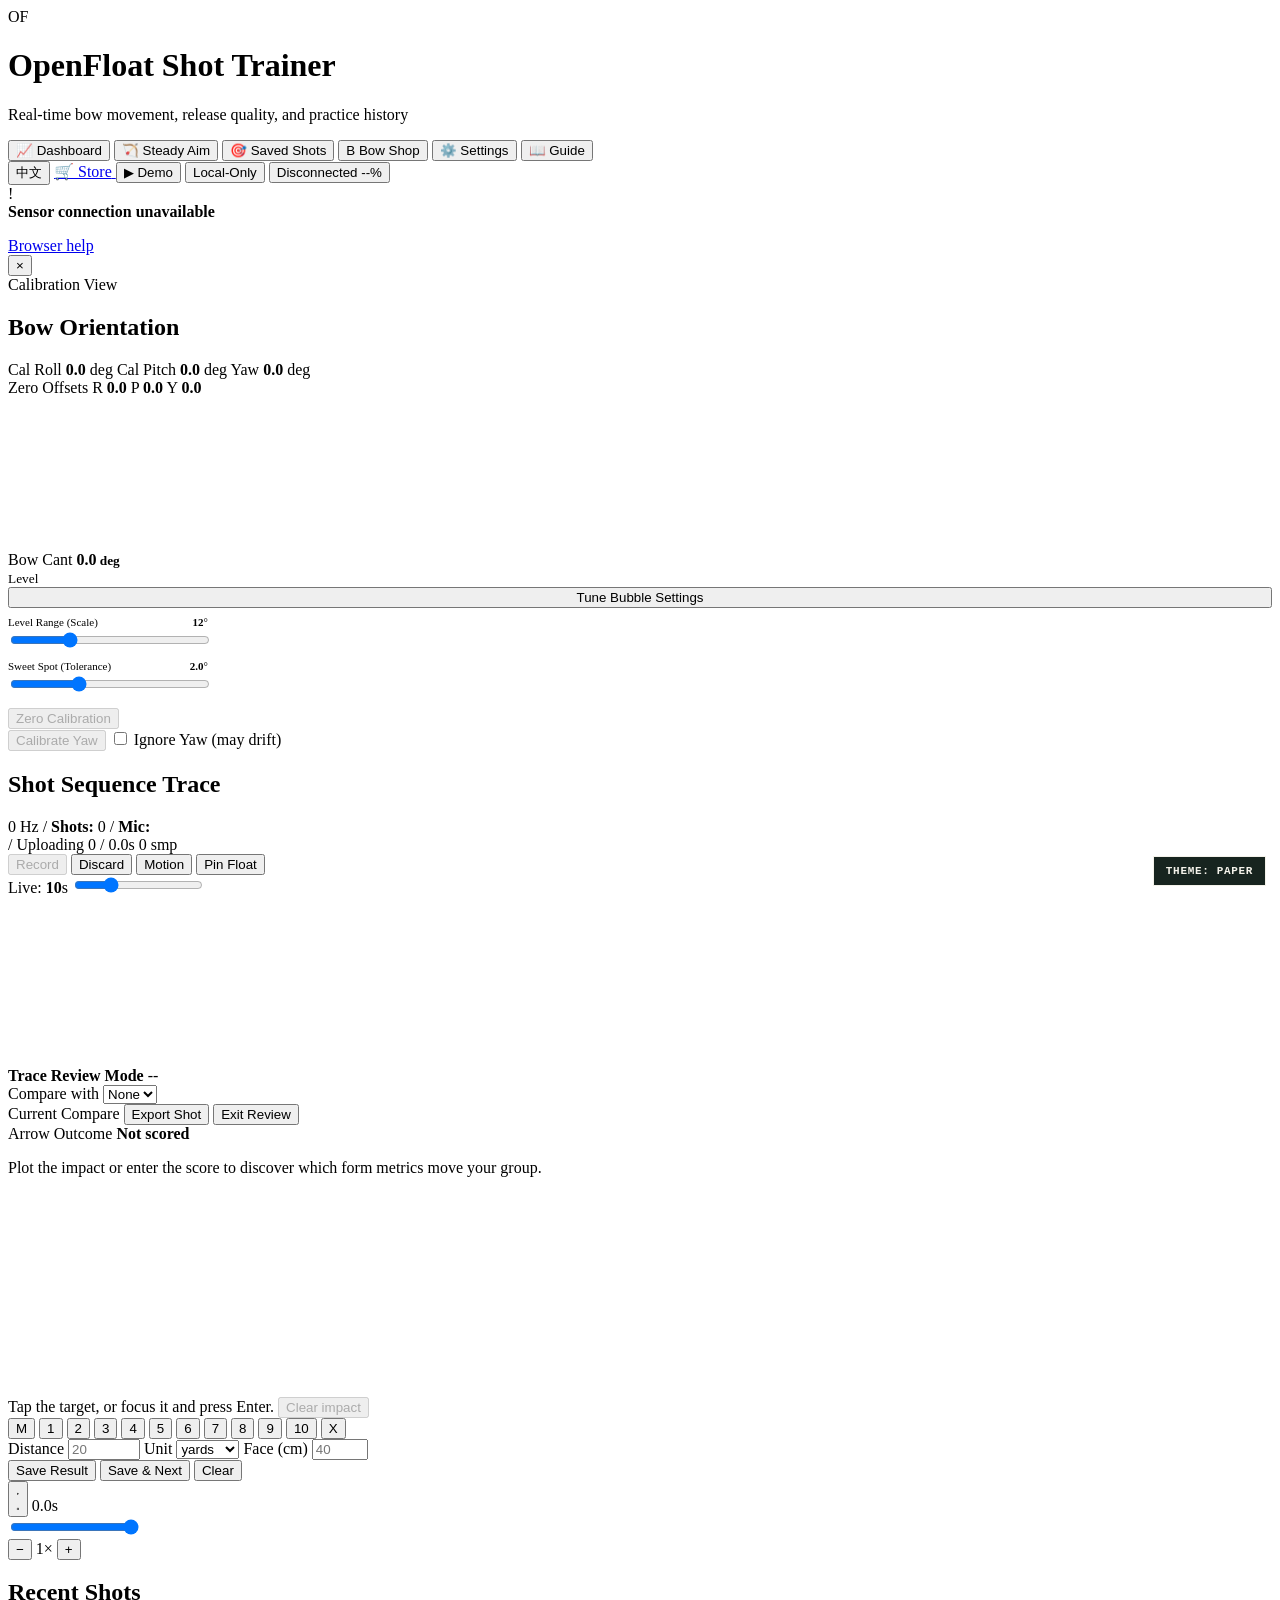
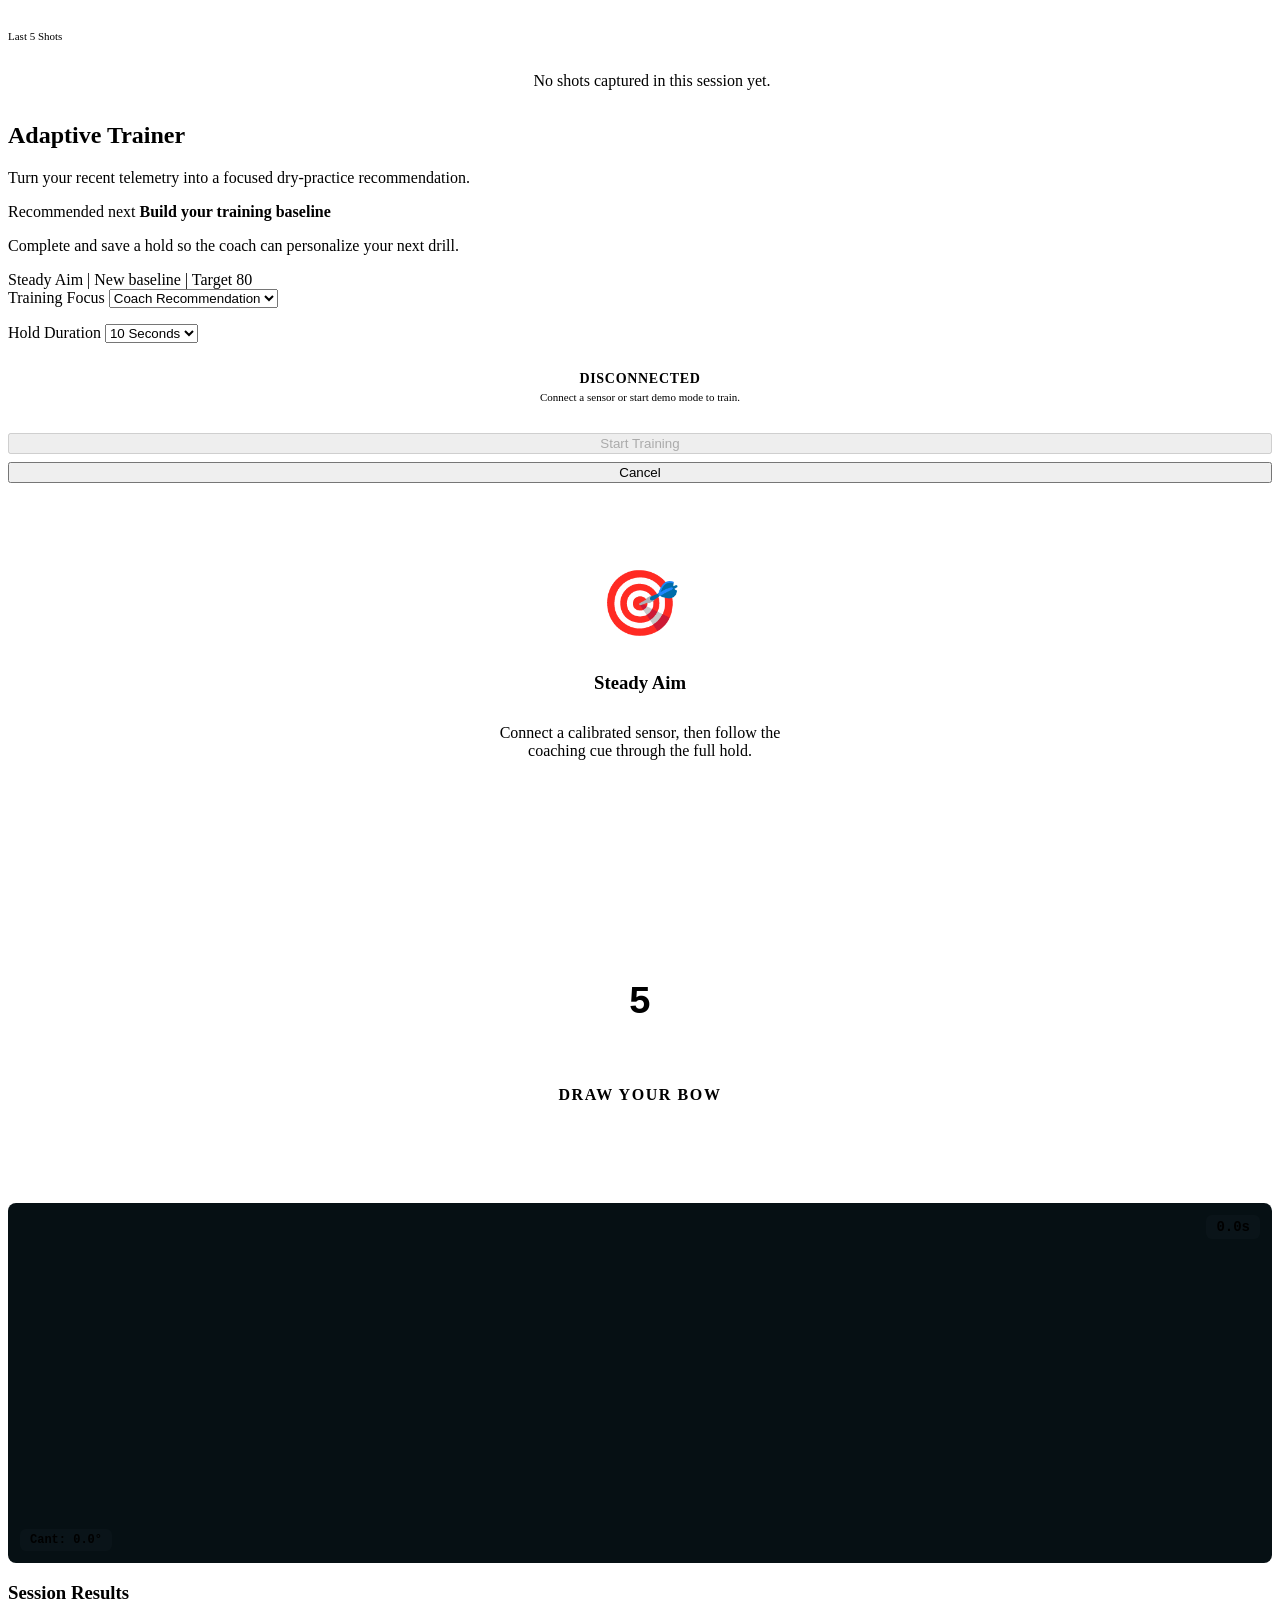
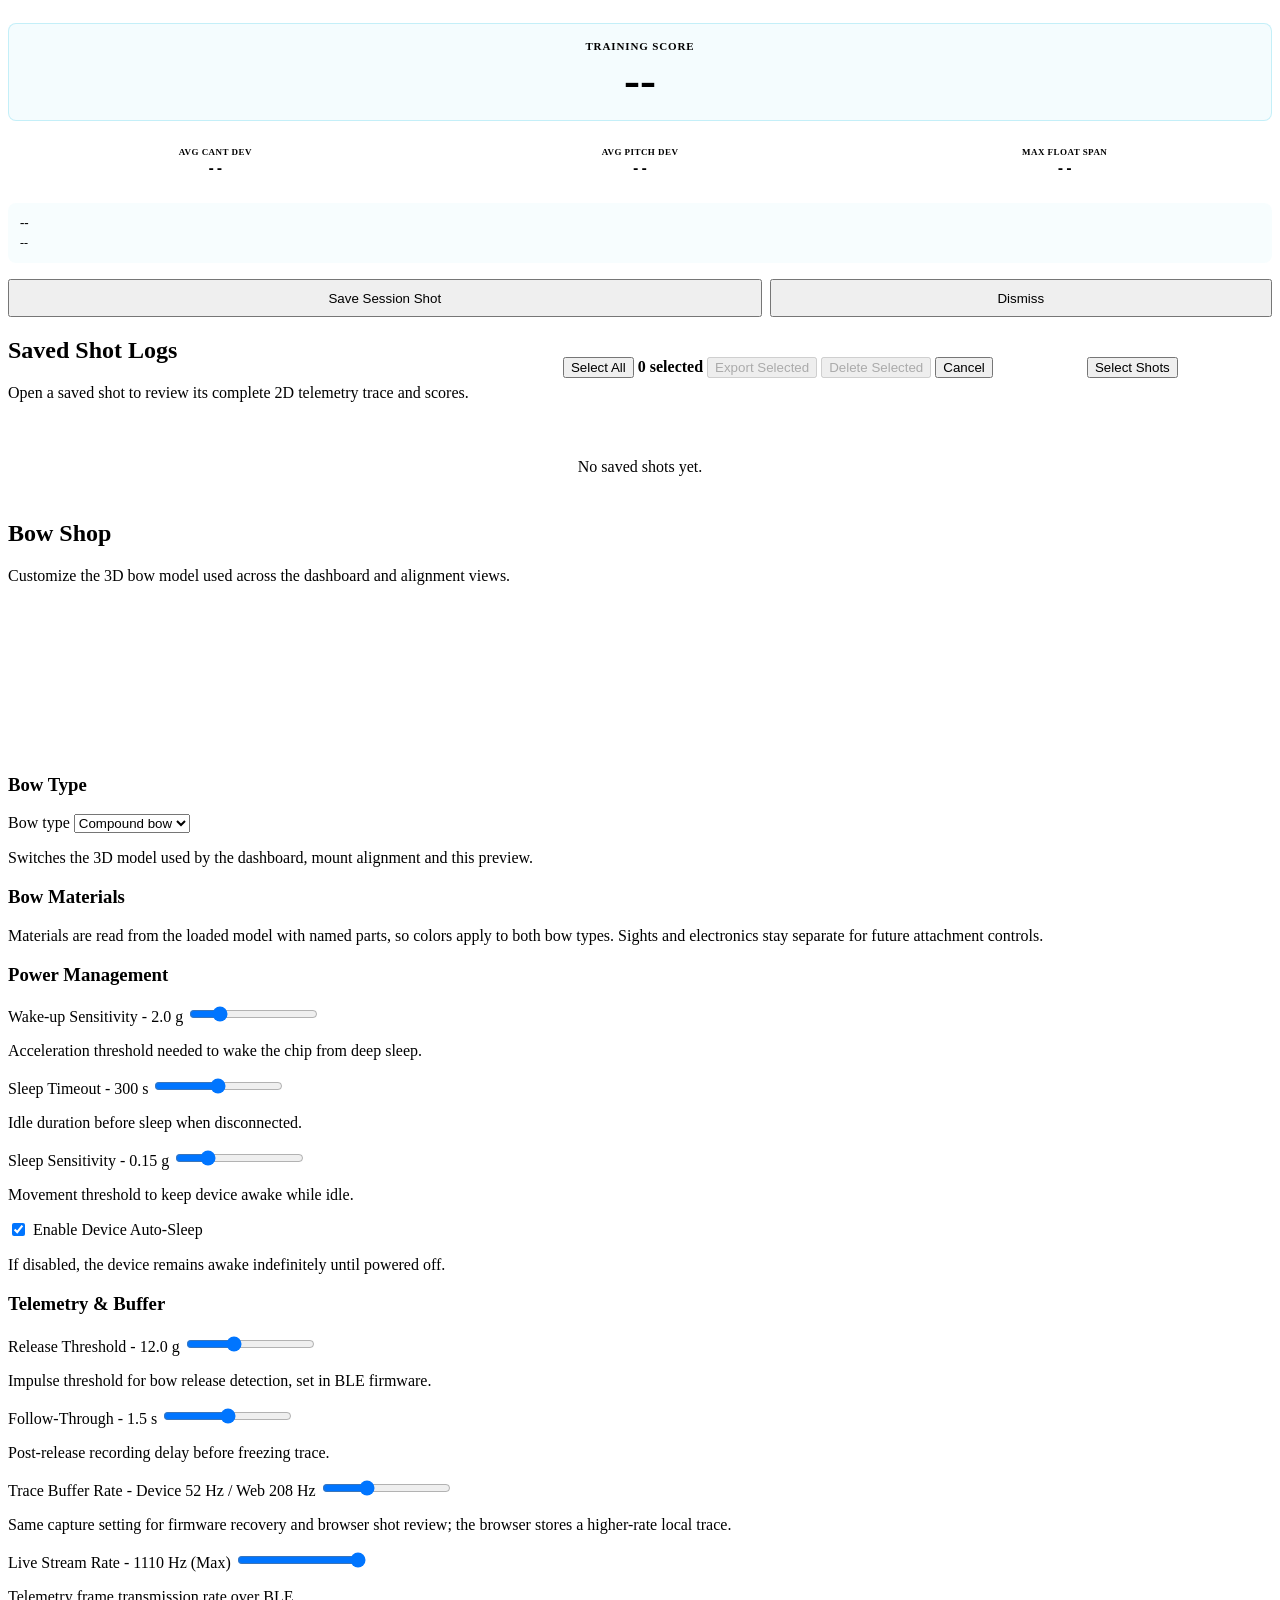
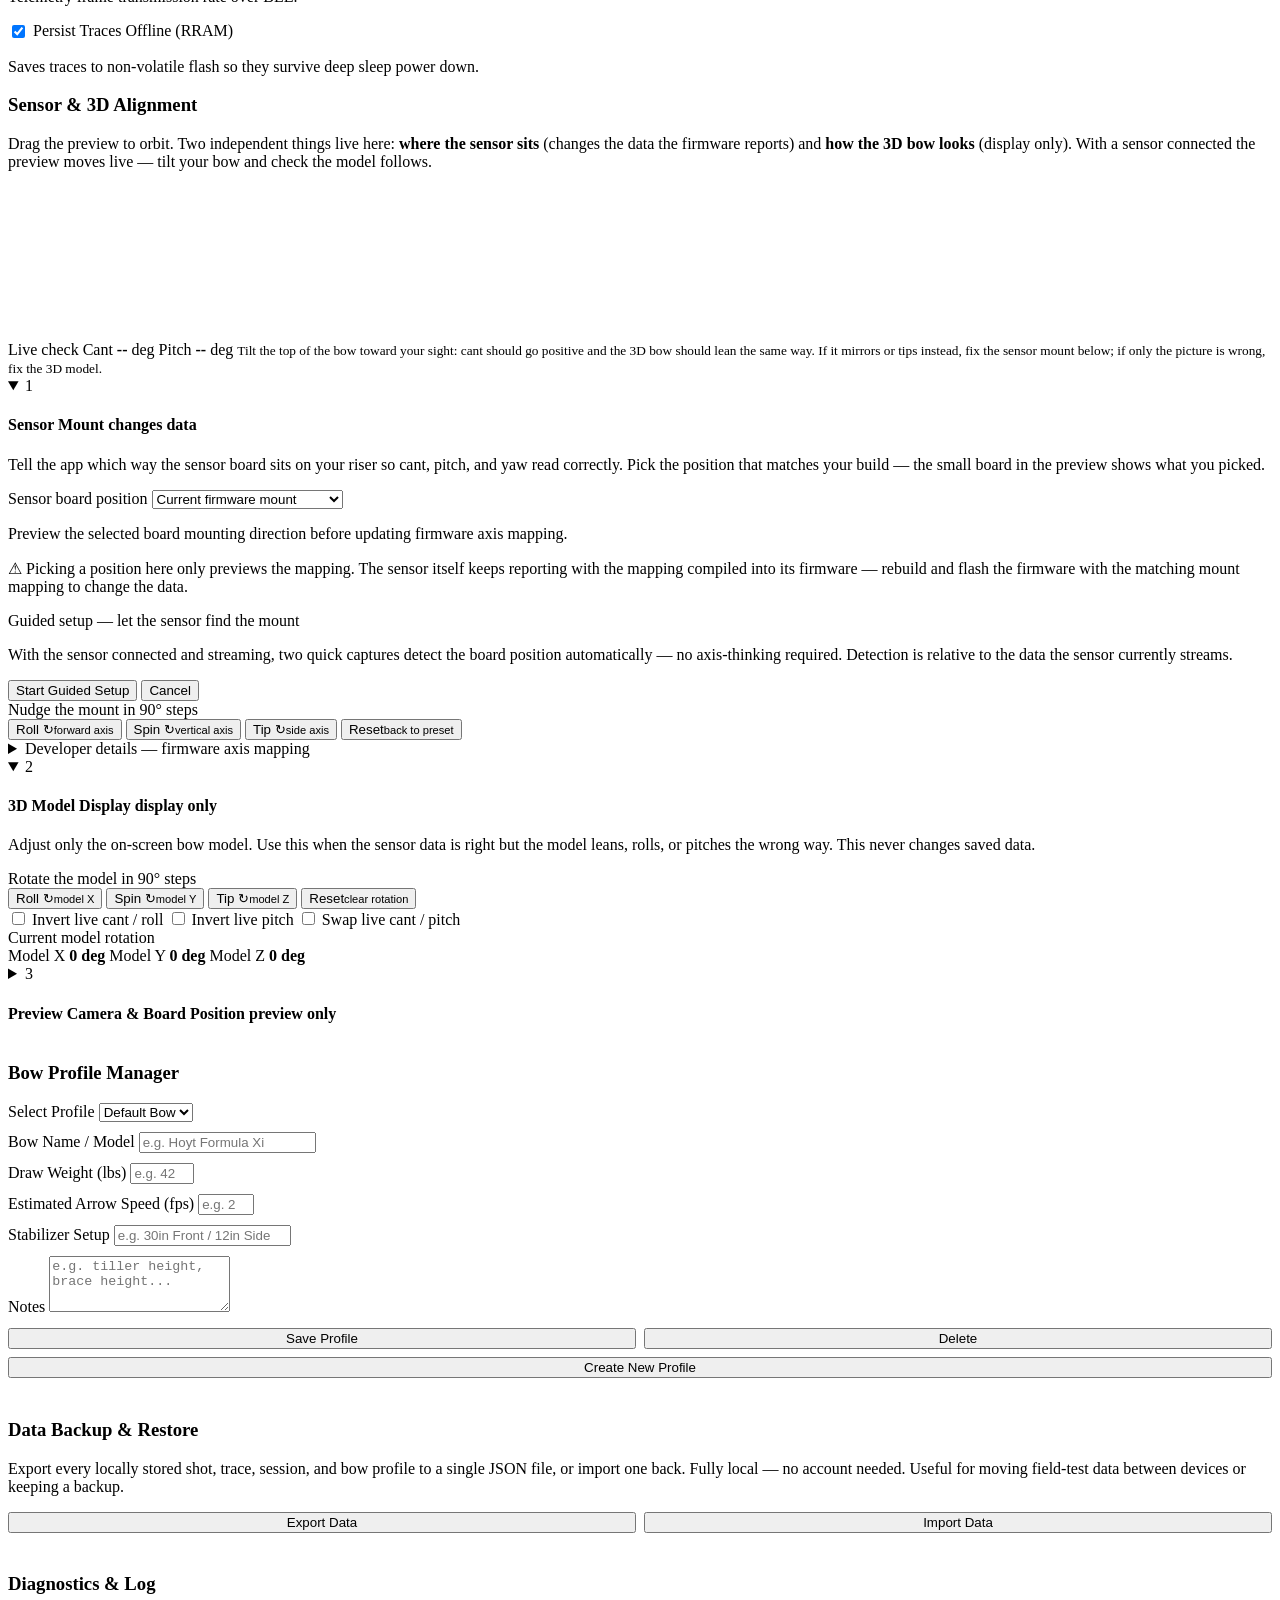
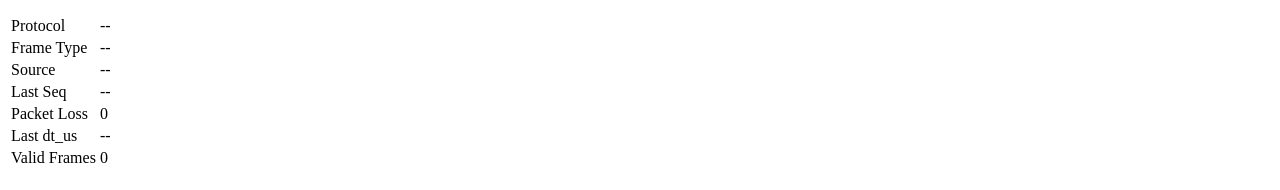
==== commit c20569c7: "Add a selectable Olympic recurve bow model The app only shipped a compound-bow GLB, which is the wro" ====
--- a/index.html
+++ b/index.html
@@ -497,9 +497,18 @@
           </div>
 
           <div class="panel bow-shop-controls">
+            <h3>Bow Type</h3>
+            <div class="field" style="margin-bottom: 14px;">
+              <label for="bowTypeSelect">Bow type</label>
+              <select id="bowTypeSelect">
+                <option value="compound">Compound bow</option>
+                <option value="recurve">Recurve bow</option>
+              </select>
+              <p class="note">Switches the 3D model used by the dashboard, mount alignment and this preview.</p>
+            </div>
             <h3>Bow Materials</h3>
             <div id="bowMaterialColorList" class="bow-material-color-list" aria-label="Bow material colors"></div>
-            <p class="note">Uses named Blender materials from the compound bow model. Sights and electronics stay separate for future attachment controls.</p>
+            <p class="note">Materials are read from the loaded model with named parts, so colors apply to both bow types. Sights and electronics stay separate for future attachment controls.</p>
           </div>
         </section>
       </div>
@@ -919,6 +928,6 @@
   </script>
 
   <script type="module" src="app/i18n.js?v=zh-3"></script>
-  <script type="module" src="app/main.js?v=shot-store-200"></script>
+  <script type="module" src="app/main.js?v=shot-store-201"></script>
 </body>
 </html>
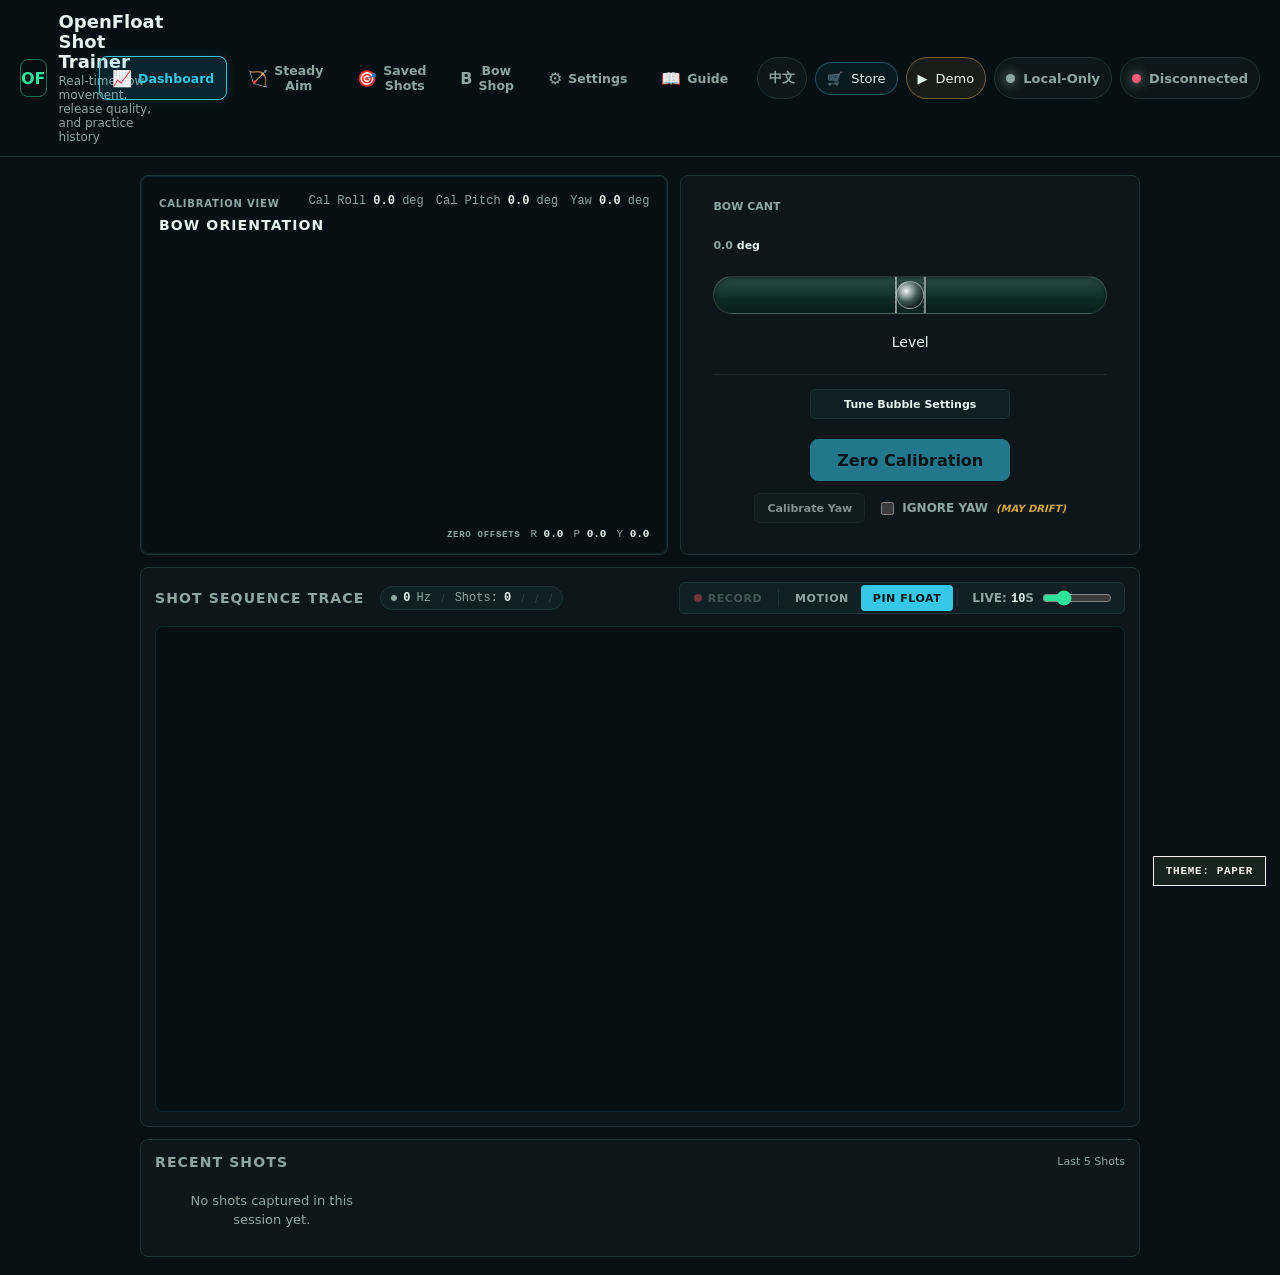
==== commit c1f67e71: "Add release-mode presets and trainer capture filtering A buffered-cylinder release trainer peaks bet" ====
--- a/index.html
+++ b/index.html
@@ -4,7 +4,7 @@
   <meta charset="UTF-8">
   <meta name="viewport" content="width=device-width, initial-scale=1.0">
   <title>OpenFloat Shot Trainer</title>
-  <link rel="stylesheet" href="styles.css?v=shot-store-178">
+  <link rel="stylesheet" href="styles.css?v=shot-store-202">
   <link rel="stylesheet" href="theme-graph-paper.css?v=proto-2" id="graphThemeLink">
   <meta name="theme-color" content="#061014" id="themeMetaColor">
   <script>
@@ -193,7 +193,7 @@
                     <span id="hzValue">0</span> Hz
                   </span>
                   <span class="metric-divider">/</span>
-                  <span class="inline-metric-item" title="Shots detected during active session">
+                  <span class="inline-metric-item" title="Lifetime shot count reported by the device — not the number of saved records.">
                     <strong>Shots:</strong> <span id="shotCountValue">0</span>
                   </span>
                   <span class="metric-divider">/</span>
@@ -470,6 +470,10 @@
                 <button id="bulkCancelBtn" class="secondary mini-btn" type="button">Cancel</button>
               </div>
               <div id="historyDefaultActions">
+                <label class="history-filter-toggle" title="Hide shots captured with the low-threshold trainer preset">
+                  <input type="checkbox" id="historyHideTrainerToggle">
+                  Hide trainer captures
+                </label>
                 <button id="historySelectModeBtn" class="secondary mini-btn" type="button">Select Shots</button>
               </div>
               <p id="historyExportStatus" class="note history-export-status" role="status"></p>
@@ -553,6 +557,14 @@
                 <label for="thresholdSlider">Release Threshold - <span id="thresholdValue">12.0</span> g</label>
                 <input type="range" id="thresholdSlider" min="2" max="30" step="0.5" value="12">
                 <p class="note">Impulse threshold for bow release detection, set in BLE firmware.</p>
+                <div class="release-mode-row">
+                  <span class="release-mode-label">Release mode</span>
+                  <div class="release-mode-presets" role="group" aria-label="Release mode presets">
+                    <button type="button" class="release-mode-btn" id="releaseModeBowBtn" data-release-mode="bow" aria-pressed="true">Bow · 12 g</button>
+                    <button type="button" class="release-mode-btn" id="releaseModeTrainerBtn" data-release-mode="trainer" aria-pressed="false">Trainer · 2 g</button>
+                  </div>
+                </div>
+                <p class="note release-mode-warning hidden" id="releaseModeWarning">Low threshold: handling the device, bumping the bow, or dry-firing a release trainer can all register as shots.</p>
               </div>
               <div class="field">
                 <label for="followThroughSlider">Follow-Through - <span id="followThroughValueMs">1.5</span> s</label>
@@ -927,7 +939,7 @@
     })();
   </script>
 
-  <script type="module" src="app/i18n.js?v=zh-3"></script>
-  <script type="module" src="app/main.js?v=shot-store-201"></script>
+  <script type="module" src="app/i18n.js?v=zh-5"></script>
+  <script type="module" src="app/main.js?v=shot-store-202"></script>
 </body>
 </html>
--- a/styles.css
+++ b/styles.css
@@ -0,0 +1,4814 @@
+:root {
+  color-scheme: dark;
+  --bg: #071014;
+  --panel: #0d171b;
+  --panel-soft: #101f24;
+  --line: #1d343c;
+  --text: #e6f4ef;
+  --muted: #8ea6a0;
+  --green: #30e39b;
+  --cyan: #35c7e8;
+  --red: #ff5d73;
+  --amber: #f3bf4c;
+  --violet: #9b8cff;
+  --ink: #061014;
+}
+
+* {
+  box-sizing: border-box;
+}
+
+body {
+  margin: 0;
+  min-height: 100vh;
+  background: var(--bg);
+  color: var(--text);
+  font-family: Inter, ui-sans-serif, system-ui, -apple-system, BlinkMacSystemFont, "Segoe UI", sans-serif;
+}
+
+button,
+select {
+  font: inherit;
+}
+
+.hidden {
+  display: none !important;
+}
+
+.app {
+  min-height: 100vh;
+  display: grid;
+  grid-template-columns: minmax(0, 1fr);
+  grid-template-rows: auto 1fr;
+}
+
+header {
+  display: flex;
+  align-items: center;
+  justify-content: space-between;
+  gap: 16px;
+  padding: 12px 20px;
+  border-bottom: 1px solid var(--line);
+  background: rgba(7, 16, 20, 0.92);
+  backdrop-filter: blur(12px);
+  position: sticky;
+  top: 0;
+  z-index: 100;
+}
+
+.brand {
+  display: flex;
+  align-items: center;
+  gap: 12px;
+  min-width: 0;
+}
+
+.mark {
+  width: 38px;
+  height: 38px;
+  border: 1px solid rgba(48, 227, 155, 0.45);
+  border-radius: 8px;
+  display: grid;
+  place-items: center;
+  color: var(--green);
+  font-weight: 900;
+  letter-spacing: 0;
+}
+
+h1 {
+  margin: 0;
+  font-size: 18px;
+  line-height: 1.1;
+}
+
+.subtitle {
+  margin: 3px 0 0;
+  color: var(--muted);
+  font-size: 12px;
+}
+
+.status {
+  display: inline-flex;
+  align-items: center;
+  gap: 8px;
+  border: 1px solid var(--line);
+  border-radius: 999px;
+  padding: 8px 11px;
+  background: var(--panel);
+  color: var(--muted);
+  white-space: nowrap;
+  font-size: 13px;
+}
+
+.dot {
+  width: 9px;
+  height: 9px;
+  border-radius: 999px;
+  background: var(--red);
+  box-shadow: 0 0 12px currentColor;
+}
+
+.status.live .dot {
+  background: var(--green);
+}
+
+.status.demo .dot {
+  background: var(--amber);
+}
+
+/* Header demo-stream button: a .status pill that happens to be a <button>. */
+button.demo-btn {
+  font: inherit;
+  font-size: 13px;
+  color: var(--text);
+  border-color: rgba(255, 190, 92, 0.4);
+  background: rgba(255, 190, 92, 0.08);
+}
+
+button.demo-btn:hover {
+  background: rgba(255, 190, 92, 0.18);
+  border-color: var(--amber);
+}
+
+.status.reconnecting .dot {
+  background: var(--amber);
+  animation: pulse-reconnect 1.2s infinite;
+}
+
+.status .battery-status {
+  display: inline-flex;
+  align-items: center;
+  gap: 4px;
+  margin-left: 2px;
+  padding-left: 8px;
+  border-left: 1px solid rgba(53, 199, 232, 0.25);
+  color: var(--cyan);
+}
+
+main {
+  display: block;
+  width: min(1440px, 100%);
+  margin: 0 auto;
+  padding: 18px;
+}
+
+.panel {
+  background: var(--panel);
+  border: 1px solid var(--line);
+  border-radius: 8px;
+  min-width: 0;
+}
+
+.controls {
+  padding: 16px;
+  display: grid;
+  gap: 14px;
+  align-content: start;
+}
+
+.field {
+  display: grid;
+  gap: 7px;
+}
+
+label {
+  color: var(--muted);
+  font-size: 12px;
+  font-weight: 700;
+  text-transform: uppercase;
+}
+
+select,
+button {
+  min-height: 42px;
+  border-radius: 8px;
+  border: 1px solid var(--line);
+  background: var(--panel-soft);
+  color: var(--text);
+  padding: 0 12px;
+}
+
+button {
+  cursor: pointer;
+  font-weight: 800;
+}
+
+button.primary {
+  background: var(--green);
+  color: #06120e;
+  border-color: var(--green);
+}
+
+button.accent {
+  background: var(--cyan);
+  color: var(--ink);
+  border-color: var(--cyan);
+}
+
+button.danger {
+  border-color: var(--red);
+  color: var(--text);
+}
+
+button:disabled {
+  cursor: not-allowed;
+  opacity: 0.55;
+}
+
+.note {
+  color: var(--muted);
+  font-size: 13px;
+  line-height: 1.45;
+  margin: 0;
+}
+
+.practice-card {
+  display: grid;
+  gap: 8px;
+  padding: 12px;
+  border: 1px solid rgba(53, 199, 232, 0.28);
+  border-radius: 8px;
+  background: rgba(53, 199, 232, 0.06);
+}
+
+.practice-card div {
+  display: flex;
+  align-items: baseline;
+  justify-content: space-between;
+  gap: 10px;
+}
+
+.practice-card strong {
+  font-size: 13px;
+}
+
+.practice-card p {
+  margin: 0;
+  color: var(--muted);
+  font-size: 12px;
+  line-height: 1.35;
+}
+
+.eyebrow {
+  color: var(--muted);
+  font-size: 10px;
+  font-weight: 900;
+  letter-spacing: 0.08em;
+  text-transform: uppercase;
+}
+
+input[type="range"] {
+  width: 100%;
+  accent-color: var(--green);
+  cursor: pointer;
+}
+
+.coach-strip {
+  display: grid;
+  grid-template-columns: minmax(320px, 1.15fr) minmax(360px, 1fr);
+  gap: 12px;
+}
+
+.score-panel {
+  display: grid;
+  grid-template-columns: 132px minmax(0, 1fr);
+  align-items: center;
+  gap: 18px;
+  padding: 16px;
+  min-height: 158px;
+}
+
+.score-ring {
+  width: 112px;
+  height: 112px;
+  border-radius: 999px;
+  display: grid;
+  place-items: center;
+  align-content: center;
+  border: 9px solid rgba(48, 227, 155, 0.2);
+  outline: 1px solid rgba(48, 227, 155, 0.45);
+  background: var(--panel-soft);
+}
+
+.score-ring span {
+  font-family: "JetBrains Mono", Consolas, ui-monospace, monospace;
+  font-size: 34px;
+  font-weight: 900;
+  line-height: 1;
+}
+
+.score-ring small {
+  margin-top: 5px;
+  color: var(--muted);
+  font-size: 10px;
+  font-weight: 800;
+  text-transform: uppercase;
+}
+
+.score-copy {
+  min-width: 0;
+}
+
+.score-copy strong {
+  display: block;
+  margin-top: 8px;
+  font-size: 22px;
+  line-height: 1.12;
+}
+
+.score-copy p {
+  margin: 8px 0 0;
+  color: var(--muted);
+  line-height: 1.45;
+}
+
+.phase-panel {
+  display: grid;
+  grid-template-columns: repeat(3, minmax(0, 1fr));
+  overflow: hidden;
+}
+
+.phase-item {
+  display: grid;
+  align-content: center;
+  gap: 8px;
+  min-height: 158px;
+  padding: 16px;
+  border-left: 1px solid var(--line);
+}
+
+.phase-item:first-child {
+  border-left: 0;
+}
+
+.phase-item span {
+  color: var(--muted);
+  font-size: 11px;
+  font-weight: 900;
+  letter-spacing: 0.08em;
+  text-transform: uppercase;
+}
+
+.phase-item strong {
+  font-family: "JetBrains Mono", Consolas, ui-monospace, monospace;
+  font-size: 28px;
+}
+
+.phase-item small {
+  color: var(--muted);
+  font-size: 12px;
+}
+
+.visualizer-row {
+  display: grid;
+  grid-template-columns: 1.15fr 1fr;
+  gap: 12px;
+  align-items: stretch;
+}
+
+.orientation-visualizer {
+  position: relative;
+  height: 380px;
+  min-height: 380px;
+  overflow: hidden;
+  background:
+    linear-gradient(180deg, rgba(48, 227, 155, 0.08), rgba(6, 16, 20, 0.04)),
+    #061014;
+}
+
+.orientation-copy,
+.orientation-readouts,
+.orientation-cal-offsets {
+  position: absolute;
+  z-index: 2;
+  pointer-events: none;
+}
+
+/* Stored zero-calibration offsets, bottom-right of the calibration view */
+.orientation-cal-offsets {
+  right: 18px;
+  bottom: 14px;
+  display: flex;
+  align-items: baseline;
+  gap: 10px;
+  color: var(--muted);
+  font-family: "JetBrains Mono", Consolas, ui-monospace, monospace;
+  font-size: 11px;
+}
+
+.orientation-cal-offsets strong {
+  color: var(--text);
+}
+
+.cal-offsets-label {
+  font-size: 9px;
+  font-weight: 900;
+  letter-spacing: 0.08em;
+  text-transform: uppercase;
+}
+
+.orientation-copy {
+  left: 18px;
+  top: 16px;
+}
+
+.orientation-copy h2 {
+  margin-top: 6px;
+  color: var(--text);
+}
+
+.orientation-readouts {
+  right: 18px;
+  top: 18px;
+  display: flex;
+  gap: 12px;
+  color: var(--muted);
+  font-family: "JetBrains Mono", Consolas, ui-monospace, monospace;
+  font-size: 12px;
+}
+
+.orientation-readouts strong {
+  color: var(--text);
+}
+
+#orientationCanvas {
+  width: 100%;
+  height: 380px;
+  min-height: 380px;
+  display: block;
+  border: 0;
+  border-radius: 0;
+  background: transparent;
+  cursor: grab;
+  touch-action: none;
+}
+
+#orientationCanvas:active {
+  cursor: grabbing;
+}
+
+.orientation-unavailable {
+  background:
+    linear-gradient(135deg, rgba(255, 93, 115, 0.14), transparent 56%),
+    #061014;
+}
+
+#thresholdValue {
+  color: var(--green);
+  font-family: "JetBrains Mono", Consolas, ui-monospace, monospace;
+}
+
+.chart-header-title {
+  display: flex;
+  align-items: center;
+  gap: 16px;
+}
+
+.chart-metrics-inline {
+  display: flex;
+  align-items: center;
+  gap: 10px;
+  background: var(--panel-soft);
+  border: 1px solid var(--line);
+  padding: 4px 10px;
+  border-radius: 999px;
+}
+
+.inline-metric-item {
+  display: flex;
+  align-items: center;
+  gap: 6px;
+  font-family: "JetBrains Mono", Consolas, ui-monospace, monospace;
+  font-size: 12px;
+  color: var(--muted);
+}
+
+.inline-metric-item span {
+  color: var(--text);
+  font-weight: 700;
+}
+
+.inline-metric-item strong {
+  color: var(--muted);
+  font-weight: 500;
+}
+
+.metric-divider {
+  color: rgba(255, 255, 255, 0.15);
+  font-size: 11px;
+}
+
+.metric-dot {
+  width: 6px;
+  height: 6px;
+  border-radius: 50%;
+  background: var(--muted);
+  display: inline-block;
+}
+
+@keyframes pulse-green {
+  0% {
+    box-shadow: 0 0 0 0 rgba(48, 227, 155, 0.45);
+    background-color: var(--green);
+  }
+  70% {
+    box-shadow: 0 0 0 6px rgba(48, 227, 155, 0);
+    background-color: var(--green);
+  }
+  100% {
+    box-shadow: 0 0 0 0 rgba(48, 227, 155, 0);
+    background-color: var(--green);
+  }
+}
+
+.metric-dot.live {
+  animation: pulse-green 1.8s infinite;
+}
+
+@keyframes pulse-cyan {
+  0% {
+    box-shadow: 0 0 0 0 rgba(53, 199, 232, 0.5);
+    background-color: var(--cyan);
+  }
+  70% {
+    box-shadow: 0 0 0 6px rgba(53, 199, 232, 0);
+    background-color: var(--cyan);
+  }
+  100% {
+    box-shadow: 0 0 0 0 rgba(53, 199, 232, 0);
+    background-color: var(--cyan);
+  }
+}
+
+.metric-dot.upload {
+  background: var(--cyan);
+  animation: pulse-cyan 1.2s infinite;
+}
+
+.inline-metric-item.upload-status .upload-label {
+  color: var(--cyan);
+  font-weight: 700;
+}
+
+.inline-metric-item.upload-status.hidden {
+  display: none;
+}
+
+/* Microphone Volume Bars */
+.mic-volume-item {
+  display: flex;
+  align-items: center;
+  gap: 4px;
+}
+
+.mic-volume-item.hidden {
+  display: none !important;
+}
+
+.mic-label {
+  font-size: 10px;
+  color: var(--muted);
+  font-weight: bold;
+}
+
+.vol-bar-container {
+  width: 38px;
+  height: 6px;
+  background: var(--panel-soft);
+  border: 1px solid var(--line);
+  border-radius: 3px;
+  overflow: hidden;
+  position: relative;
+  display: inline-block;
+}
+
+.vol-bar {
+  height: 100%;
+  width: 0%;
+  border-radius: 2px;
+  transition: width 0.08s ease-out;
+}
+
+.vol-bar.clicker-bar {
+  background: var(--cyan);
+  box-shadow: 0 0 4px var(--cyan);
+}
+
+.vol-bar.impact-bar {
+  background: var(--violet);
+  box-shadow: 0 0 4px var(--violet);
+}
+
+.metric-dot.mic-active {
+  background: var(--cyan);
+  animation: pulse-mic 2s infinite;
+}
+
+@keyframes pulse-mic {
+  0% {
+    box-shadow: 0 0 0 0 rgba(53, 199, 232, 0.4);
+    background-color: var(--cyan);
+  }
+  70% {
+    box-shadow: 0 0 0 4px rgba(53, 199, 232, 0);
+    background-color: var(--cyan);
+  }
+  100% {
+    box-shadow: 0 0 0 0 rgba(53, 199, 232, 0);
+    background-color: var(--cyan);
+  }
+}
+
+@keyframes pulse-reconnect {
+  0% {
+    opacity: 0.3;
+  }
+  50% {
+    opacity: 1;
+  }
+  100% {
+    opacity: 0.3;
+  }
+}
+
+.level-card {
+  display: grid;
+  align-content: space-between;
+  gap: 12px;
+}
+
+@media (min-width: 769px) {
+  .level-card {
+    min-height: 380px;
+    display: flex;
+    flex-direction: column;
+    justify-content: flex-start;
+    gap: 20px;
+    padding: 24px 32px;
+  }
+  
+  .level-card #levelAlertText {
+    text-align: center;
+    font-size: 14px;
+    margin-top: 0;
+  }
+  
+  .level-head {
+    flex-direction: column;
+    align-items: center;
+    gap: 8px;
+  }
+  
+  .level-head strong {
+    font-size: 38px;
+  }
+}
+
+.level-controls {
+  display: flex;
+  flex-direction: column;
+  align-items: center;
+  gap: 12px;
+  width: 100%;
+  margin-top: 4px;
+  border-top: 1px solid rgba(255, 255, 255, 0.08);
+  padding-top: 14px;
+}
+
+.level-controls button {
+  width: 100%;
+  max-width: 200px;
+}
+
+.level-controls .toggle-label {
+  display: inline-flex;
+  align-items: center;
+  gap: 8px;
+  font-size: 12px;
+  color: var(--muted);
+  cursor: pointer;
+  user-select: none;
+}
+
+.level-controls .toggle-label input {
+  cursor: pointer;
+  margin: 0;
+}
+
+.level-yaw-row {
+  display: flex;
+  align-items: center;
+  justify-content: center;
+  gap: 16px;
+  width: 100%;
+  flex-wrap: wrap;
+}
+
+.level-yaw-row button {
+  width: auto;
+  max-width: none;
+}
+
+.drift-warning {
+  font-size: 10px;
+  color: var(--amber);
+  font-style: italic;
+  opacity: 0.85;
+}
+
+.level-head {
+  display: flex;
+  align-items: flex-start;
+  justify-content: space-between;
+  gap: 10px;
+}
+
+.level-head span {
+  color: var(--muted);
+  font-size: 11px;
+  text-transform: uppercase;
+  font-weight: 800;
+}
+
+.level-head strong {
+  margin-top: 0;
+  white-space: nowrap;
+  font-size: clamp(18px, 2.4vw, 28px);
+}
+
+.level-head strong small {
+  display: inline;
+  margin-top: 0;
+  font-size: 11px;
+}
+
+.bubble-level {
+  position: relative;
+  height: 38px;
+  border: 1px solid rgba(255, 255, 255, 0.12);
+  border-radius: 999px;
+  background: 
+    linear-gradient(180deg, rgba(255, 255, 255, 0.12) 0%, rgba(255, 255, 255, 0.02) 40%, rgba(0, 0, 0, 0.2) 60%, rgba(0, 0, 0, 0.45) 100%),
+    rgba(48, 227, 155, 0.15); /* default translucent green */
+  box-shadow: 
+    inset 0 2px 4px rgba(0, 0, 0, 0.4), 
+    inset 0 -2px 4px rgba(255, 255, 255, 0.03),
+    0 1px 2px rgba(255, 255, 255, 0.02);
+  overflow: hidden;
+}
+
+/* Glassmorphic Fluid Container States */
+.level-card.level-ok .bubble-level {
+  background: 
+    linear-gradient(180deg, rgba(255, 255, 255, 0.12) 0%, rgba(255, 255, 255, 0.02) 40%, rgba(0, 0, 0, 0.2) 60%, rgba(0, 0, 0, 0.45) 100%),
+    rgba(48, 227, 155, 0.22); /* Emerald green liquid */
+  border-color: rgba(48, 227, 155, 0.35);
+}
+
+.level-card.level-warn .bubble-level {
+  background: 
+    linear-gradient(180deg, rgba(255, 255, 255, 0.12) 0%, rgba(255, 255, 255, 0.02) 40%, rgba(0, 0, 0, 0.2) 60%, rgba(0, 0, 0, 0.45) 100%),
+    rgba(255, 190, 92, 0.2); /* Amber liquid */
+  border-color: rgba(255, 190, 92, 0.4);
+}
+
+.level-card.level-danger .bubble-level {
+  background: 
+    linear-gradient(180deg, rgba(255, 255, 255, 0.12) 0%, rgba(255, 255, 255, 0.02) 40%, rgba(0, 0, 0, 0.2) 60%, rgba(0, 0, 0, 0.45) 100%),
+    rgba(255, 93, 115, 0.22); /* Rose red liquid */
+  border-color: rgba(255, 93, 115, 0.4);
+}
+
+.level-center-band {
+  position: absolute;
+  left: calc(50% - 15px);
+  width: 29px;
+  top: 0;
+  bottom: 0;
+  background: rgba(255, 255, 255, 0.015);
+  border-left: 1px dashed rgba(255, 255, 255, 0.2);
+  border-right: 1px dashed rgba(255, 255, 255, 0.2);
+  pointer-events: none;
+  z-index: 1;
+}
+
+.level-tick {
+  position: absolute;
+  top: 0;
+  bottom: 0;
+  width: 1.5px;
+  background: rgba(255, 255, 255, 0.45);
+  box-shadow: 0 0 2px rgba(0, 0, 0, 0.5);
+  pointer-events: none;
+  z-index: 3; /* Ticks rendered over bubble */
+}
+
+.level-tick-left {
+  left: calc(50% - 15px);
+}
+
+.level-tick-right {
+  left: calc(50% + 14px);
+}
+
+.level-bubble {
+  position: absolute;
+  left: 50%;
+  top: 50%;
+  width: 28px;
+  height: 28px;
+  border-radius: 50%;
+  transform: translate(-50%, -50%);
+  /* Cylindrical translucent bubble: bright top-left specular highlight + refractive edges */
+  background: radial-gradient(circle at 35% 35%, rgba(255, 255, 255, 0.95) 0%, rgba(255, 255, 255, 0.2) 45%, rgba(0, 0, 0, 0.25) 75%, rgba(0, 0, 0, 0.65) 100%);
+  border: 1px solid rgba(255, 255, 255, 0.45);
+  transition: box-shadow 120ms ease-out;
+  z-index: 2; /* Render bubble under ticks */
+}
+
+/* Cylindrical bubble glows depending on state */
+.level-card.level-ok .level-bubble {
+  box-shadow: 
+    inset 0 2px 4px rgba(255, 255, 255, 0.65), 
+    inset 0 -2px 4px rgba(0, 0, 0, 0.45),
+    0 0 10px rgba(48, 227, 155, 0.35),
+    0 2px 4px rgba(0, 0, 0, 0.3);
+}
+
+.level-card.level-warn .level-bubble {
+  box-shadow: 
+    inset 0 2px 4px rgba(255, 255, 255, 0.65), 
+    inset 0 -2px 4px rgba(0, 0, 0, 0.45),
+    0 0 12px rgba(255, 190, 92, 0.4),
+    0 2px 4px rgba(0, 0, 0, 0.3);
+}
+
+.level-card.level-danger .level-bubble {
+  box-shadow: 
+    inset 0 2px 4px rgba(255, 255, 255, 0.65), 
+    inset 0 -2px 4px rgba(0, 0, 0, 0.45),
+    0 0 14px rgba(255, 93, 115, 0.45),
+    0 2px 4px rgba(0, 0, 0, 0.3);
+}
+
+.level-card.level-ok #levelAlertText {
+  color: var(--green);
+}
+
+.level-card.level-warn #levelAlertText {
+  color: var(--amber);
+}
+
+.level-card.level-danger #levelAlertText {
+  color: var(--red);
+}
+
+.dashboard {
+  display: grid;
+  gap: 12px;
+  min-width: 0;
+  max-width: 1000px;
+  margin: 0 auto;
+}
+
+.chart-panel {
+  padding: 14px;
+  min-height: 390px;
+  display: grid;
+  grid-template-rows: auto minmax(260px, 1fr);
+  gap: 12px;
+  position: relative; /* Setup relative bounds for overlays */
+}
+
+/* Recent Shots Panel */
+.recent-shots-panel {
+  padding: 14px;
+}
+
+.recent-shots-grid {
+  display: grid;
+  grid-template-columns: repeat(auto-fill, minmax(200px, 1fr));
+  gap: 12px;
+  margin-top: 10px;
+}
+
+.recent-shot-card {
+  background: var(--panel-soft);
+  border: 1px solid var(--line);
+  border-radius: 8px;
+  padding: 12px;
+  display: flex;
+  flex-direction: column;
+  gap: 10px;
+  min-width: 0;
+  text-align: left;
+  font: inherit;
+  cursor: pointer;
+  transition: transform 0.2s ease, border-color 0.2s ease, box-shadow 0.2s ease;
+}
+
+.recent-shot-preview-wrap {
+  width: 100%;
+  border-radius: 8px;
+  overflow: hidden;
+  background: rgba(4, 12, 15, 0.72);
+  border: 1px solid rgba(142, 166, 160, 0.22);
+  flex: 0 0 auto;
+  line-height: 0;
+}
+
+.recent-shot-preview-wrap.is-empty {
+  opacity: 0.72;
+}
+
+.recent-shot-preview {
+  display: block;
+  width: 100%;
+  height: auto;
+  min-height: 0;
+  max-width: 100%;
+  border: none;
+  border-radius: 0;
+  background: transparent;
+}
+
+.recent-shot-card:hover {
+  transform: translateY(-2px);
+  border-color: rgba(53, 199, 232, 0.4);
+  box-shadow: 0 4px 12px rgba(0, 0, 0, 0.2);
+}
+
+.recent-shot-header {
+  display: flex;
+  justify-content: space-between;
+  align-items: center;
+}
+
+.recent-shot-title {
+  font-size: 12px;
+  font-weight: 700;
+  color: var(--text);
+}
+
+.recent-shot-time {
+  font-size: 10px;
+  color: var(--muted);
+  font-family: "JetBrains Mono", Consolas, ui-monospace, monospace;
+}
+
+.recent-shot-metrics {
+  display: flex;
+  justify-content: space-between;
+  gap: 8px;
+  border-top: 1px solid rgba(255, 255, 255, 0.05);
+  padding-top: 8px;
+}
+
+.recent-shot-metric {
+  display: flex;
+  flex-direction: column;
+  gap: 2px;
+}
+
+.recent-shot-metric .metric-label {
+  font-size: 9px;
+  text-transform: uppercase;
+  color: var(--muted);
+  letter-spacing: 0.05em;
+}
+
+.recent-shot-metric .metric-val {
+  font-size: 13px;
+  font-family: "JetBrains Mono", Consolas, ui-monospace, monospace;
+  color: var(--text);
+}
+
+.recent-shot-metric .metric-val.score {
+  color: var(--green);
+  font-weight: 700;
+}
+
+.recent-shot-metric .metric-val.arrow,
+.history-stat-val.arrow {
+  color: var(--amber);
+  font-weight: 800;
+}
+
+.panel-head {
+  display: flex;
+  align-items: center;
+  justify-content: space-between;
+  gap: 10px;
+  flex-wrap: wrap;
+}
+
+h2 {
+  margin: 0;
+  font-size: 14px;
+  text-transform: uppercase;
+  letter-spacing: 0.08em;
+  color: var(--muted);
+}
+
+#traceCanvas,
+#orientationCanvas,
+#mountOrientationCanvas {
+  width: 100%;
+  height: 100%;
+  min-height: 260px;
+  display: block;
+  border-radius: 8px;
+  background: #061014;
+  border: 1px solid rgba(53, 199, 232, 0.12);
+}
+
+
+table {
+  width: 100%;
+  border-collapse: collapse;
+  font-family: "JetBrains Mono", Consolas, ui-monospace, monospace;
+  font-size: 13px;
+}
+
+td {
+  padding: 10px 12px;
+  border-top: 1px solid var(--line);
+}
+
+td:first-child {
+  color: var(--muted);
+}
+
+td:last-child {
+  text-align: right;
+  color: var(--text);
+}
+
+.log {
+  height: 180px;
+  overflow: auto;
+  padding: 12px;
+  font-family: "JetBrains Mono", Consolas, ui-monospace, monospace;
+  font-size: 12px;
+  line-height: 1.5;
+  color: var(--muted);
+  white-space: pre-wrap;
+}
+
+@media (max-width: 920px) {
+  main {
+    grid-template-columns: 1fr;
+  }
+
+  .coach-strip {
+    grid-template-columns: 1fr;
+  }
+
+
+}
+
+@media (max-width: 768px) {
+  .visualizer-row {
+    grid-template-columns: 1fr;
+  }
+
+  .orientation-visualizer,
+  #orientationCanvas {
+    height: 320px;
+    min-height: 320px;
+  }
+
+  header {
+    display: grid;
+    grid-template-areas: 
+      "brand status"
+      "nav nav";
+    grid-template-columns: 1fr auto;
+    row-gap: 12px;
+    column-gap: 8px;
+    padding: 12px 16px;
+  }
+  
+  .brand {
+    grid-area: brand;
+  }
+  
+  .header-status-group {
+    grid-area: status;
+    justify-content: flex-end;
+  }
+  
+  .tab-navigation {
+    grid-area: nav;
+    justify-content: stretch;
+    flex-wrap: wrap;
+    width: 100%;
+    overflow-x: visible;
+    white-space: normal;
+    gap: 6px;
+    padding: 2px 0;
+  }
+
+  .nav-tab {
+    padding: 6px 8px;
+    font-size: 12px;
+    flex: 1 1 calc(50% - 6px);
+    justify-content: center;
+  }
+}
+
+@media (max-width: 560px) {
+  header {
+    grid-template-areas:
+      "brand"
+      "status"
+      "nav";
+    grid-template-columns: minmax(0, 1fr);
+    padding: 10px 12px;
+  }
+
+  .header-status-group {
+    width: 100%;
+    min-width: 0;
+    justify-content: flex-start;
+    flex-wrap: wrap;
+  }
+
+  .header-status-group .status {
+    flex: 1 1 auto;
+    justify-content: center;
+  }
+
+  main {
+    padding: 10px;
+  }
+
+  .brand .subtitle {
+    display: none;
+  }
+
+  .phase-panel {
+    grid-template-columns: 1fr;
+  }
+
+  .score-panel {
+    grid-template-columns: 1fr;
+  }
+
+  .score-ring {
+    width: 104px;
+    height: 104px;
+  }
+
+  .orientation-visualizer,
+  #orientationCanvas {
+    min-height: 230px;
+    height: 230px;
+  }
+
+  .orientation-copy {
+    left: 12px;
+    top: 12px;
+  }
+
+  .orientation-readouts {
+    left: 12px;
+    right: auto;
+    top: auto;
+    bottom: 12px;
+    flex-wrap: wrap;
+  }
+
+  /* Live readouts take the bottom-left on small screens, so the stored
+     offsets move to the vacated top-right corner. */
+  .orientation-cal-offsets {
+    right: 12px;
+    bottom: auto;
+    top: 12px;
+  }
+
+
+  .review-trace-controls {
+    width: 100%;
+    flex-wrap: wrap;
+    margin-left: 0;
+  }
+
+  .scrub-controls {
+    flex: 1 1 170px;
+  }
+
+  .phase-item {
+    min-height: 108px;
+    border-left: 0;
+    border-top: 1px solid var(--line);
+  }
+
+  .phase-item:first-child {
+    border-top: 0;
+  }
+
+}
+
+/* Cloud Sync & Settings Styles */
+.header-status-group {
+  display: flex;
+  gap: 8px;
+  align-items: center;
+}
+
+.status.clickable {
+  cursor: pointer;
+  transition: background 0.2s ease, border-color 0.2s ease;
+}
+
+.status.clickable:hover {
+  background: var(--panel-soft);
+  border-color: var(--cyan);
+}
+
+.status.clickable:focus-visible {
+  outline: 3px solid var(--cyan);
+  outline-offset: 3px;
+}
+
+.store-link {
+  color: var(--text);
+  text-decoration: none;
+  border-color: rgba(53, 199, 232, 0.35);
+  background: rgba(53, 199, 232, 0.06);
+}
+
+.status.store-link:hover {
+  background: rgba(53, 199, 232, 0.16);
+  border-color: var(--cyan);
+}
+
+.status.sync-local .dot {
+  background: var(--muted);
+}
+
+.status.sync-offline .dot {
+  background: var(--red);
+}
+
+.status.sync-syncing .dot {
+  background: var(--cyan);
+  animation: pulse-sync 1.5s infinite ease-in-out;
+}
+
+.status.sync-cloud .dot {
+  background: var(--green);
+}
+
+.status.sync-error .dot {
+  background: var(--red);
+}
+
+@keyframes pulse-sync {
+  0%, 100% { opacity: 0.35; }
+  50% { opacity: 1; }
+}
+
+/* Modal Overlay and Content */
+.modal-overlay {
+  position: fixed;
+  top: 0;
+  left: 0;
+  right: 0;
+  bottom: 0;
+  background: rgba(0, 0, 0, 0.75);
+  backdrop-filter: blur(4px);
+  display: flex;
+  align-items: center;
+  justify-content: center;
+  z-index: 100;
+  transition: opacity 0.25s ease;
+}
+
+.modal-content {
+  width: min(440px, 90vw);
+  background: var(--panel);
+  border: 1px solid var(--line);
+  box-shadow: 0 12px 32px rgba(0, 0, 0, 0.6);
+  animation: modal-enter 0.25s cubic-bezier(0.16, 1, 0.3, 1);
+  overflow: hidden;
+}
+
+#cloudModal {
+  padding: 0;
+  color: var(--text);
+  max-height: calc(100dvh - 32px);
+  overflow: auto;
+}
+
+#cloudModal::backdrop {
+  background: rgba(0, 0, 0, 0.75);
+  backdrop-filter: blur(4px);
+}
+
+@keyframes modal-enter {
+  from { transform: scale(0.95); opacity: 0; }
+  to { transform: scale(1); opacity: 1; }
+}
+
+.modal-header {
+  display: flex;
+  align-items: center;
+  justify-content: space-between;
+  padding: 14px 16px;
+  border-bottom: 1px solid var(--line);
+  background: var(--panel-soft);
+}
+
+.modal-header h3 {
+  margin: 0;
+  font-size: 13px;
+  text-transform: uppercase;
+  letter-spacing: 0.08em;
+  color: var(--muted);
+}
+
+.close-btn {
+  background: transparent;
+  border: none;
+  font-size: 22px;
+  line-height: 1;
+  color: var(--muted);
+  cursor: pointer;
+  padding: 4px;
+  min-height: 24px;
+  display: inline-flex;
+  align-items: center;
+}
+
+.close-btn:hover {
+  color: var(--text);
+}
+
+.modal-body {
+  padding: 16px;
+  display: grid;
+  gap: 14px;
+}
+
+.modal-body input {
+  width: 100%;
+  min-height: 38px;
+  border-radius: 8px;
+  border: 1px solid var(--line);
+  background: var(--panel-soft);
+  color: var(--text);
+  padding: 0 12px;
+  font-family: inherit;
+  font-size: 14px;
+  transition: border-color 0.2s ease, box-shadow 0.2s ease;
+}
+
+.modal-body input:focus {
+  outline: none;
+  border-color: var(--cyan);
+  box-shadow: 0 0 0 2px rgba(53, 199, 232, 0.15);
+}
+
+.modal-actions {
+  display: flex;
+  gap: 10px;
+  justify-content: flex-end;
+  margin-top: 10px;
+}
+
+.modal-actions button {
+  min-height: 38px;
+  padding: 0 16px;
+}
+
+/* Tabs Panel, Navigation Buttons, Content Containers */
+.tabs-panel {
+  display: flex;
+  flex-direction: column;
+  height: 250px;
+  overflow: hidden;
+}
+
+.tabs-header {
+  display: flex;
+  background: var(--panel-soft);
+  border-bottom: 1px solid var(--line);
+}
+
+.tab-btn {
+  flex: 1;
+  background: transparent;
+  border: none;
+  border-bottom: 2px solid transparent;
+  border-radius: 0;
+  color: var(--muted);
+  font-size: 11px;
+  font-weight: 700;
+  text-transform: uppercase;
+  letter-spacing: 0.08em;
+  cursor: pointer;
+  min-height: 40px;
+  padding: 0 12px;
+  display: flex;
+  align-items: center;
+  justify-content: center;
+  transition: background 0.2s ease, color 0.2s ease;
+}
+
+.tab-btn:hover {
+  background: rgba(29, 52, 60, 0.15);
+  color: var(--text);
+}
+
+.tab-btn.active {
+  background: var(--panel);
+  color: var(--cyan);
+  border-bottom-color: var(--cyan);
+}
+
+.tab-content {
+  flex: 1;
+  overflow-y: auto;
+}
+
+.history-list-wrapper {
+  padding: 10px;
+}
+
+.history-list {
+  display: flex;
+  flex-direction: column;
+  gap: 8px;
+}
+
+.history-item-checkbox {
+  appearance: none;
+  -webkit-appearance: none;
+  width: 18px;
+  height: 18px;
+  border: 1.5px solid var(--line);
+  border-radius: 4px;
+  background: var(--bg);
+  cursor: pointer;
+  display: inline-flex;
+  align-items: center;
+  justify-content: center;
+  position: relative;
+  transition: all 0.2s ease;
+  flex-shrink: 0;
+}
+
+.history-item-checkbox:hover {
+  border-color: var(--cyan);
+}
+
+.history-item-checkbox:checked {
+  background: var(--cyan);
+  border-color: var(--cyan);
+}
+
+.history-item-checkbox:checked::after {
+  content: "✓";
+  color: var(--ink);
+  font-size: 13px;
+  font-weight: bold;
+  display: block;
+}
+
+.history-item-checkbox.hidden {
+  display: none;
+}
+
+.history-item {
+  display: flex;
+  flex-direction: row;
+  align-items: center;
+  gap: 12px;
+  background: var(--panel-soft);
+  border: 1px solid var(--line);
+  border-radius: 8px;
+  padding: 10px 12px;
+  cursor: pointer;
+  transition: border-color 0.2s, background 0.2s;
+}
+
+.history-item:hover {
+  border-color: var(--cyan);
+  background: rgba(53, 199, 232, 0.05);
+}
+
+.history-item-preview-wrap {
+  flex: 0 0 72px;
+  width: 72px;
+  height: 72px;
+  min-width: 72px;
+  min-height: 72px;
+  max-width: 72px;
+  max-height: 72px;
+  align-self: center;
+  border-radius: 8px;
+  overflow: hidden;
+  background: rgba(4, 12, 15, 0.72);
+  border: 1px solid rgba(142, 166, 160, 0.22);
+  line-height: 0;
+}
+
+.history-item-preview-wrap.is-empty {
+  opacity: 0.72;
+}
+
+.history-item-trace-preview {
+  display: block;
+  width: 100%;
+  height: 100%;
+  min-height: 0;
+  max-width: 100%;
+  max-height: 100%;
+  border: none;
+  border-radius: 0;
+  background: transparent;
+}
+
+.history-item-body {
+  flex: 1;
+  min-width: 0;
+  display: flex;
+  justify-content: space-between;
+  align-items: center;
+  gap: 10px;
+}
+
+.history-item-delete-btn {
+  flex-shrink: 0;
+  align-self: center;
+  border: 1px solid var(--line);
+  background: transparent;
+  color: var(--muted);
+  font-size: 14px;
+  line-height: 1;
+  opacity: 0.85;
+}
+
+.history-item-delete-btn:hover {
+  color: var(--red);
+  border-color: rgba(255, 93, 115, 0.45);
+  background: rgba(255, 93, 115, 0.1);
+  opacity: 1;
+}
+
+.history-item:hover .history-item-delete-btn {
+  opacity: 1;
+}
+
+.history-item-export-btn {
+  flex-shrink: 0;
+  align-self: center;
+  border: 1px solid var(--line);
+  background: transparent;
+  color: var(--muted);
+  font-size: 14px;
+  line-height: 1;
+  opacity: 0.85;
+  margin-right: 4px;
+}
+
+.history-item-export-btn:hover {
+  color: var(--cyan);
+  border-color: rgba(53, 199, 232, 0.45);
+  background: rgba(53, 199, 232, 0.1);
+  opacity: 1;
+}
+
+.history-item:hover .history-item-export-btn {
+  opacity: 1;
+}
+
+.history-meta {
+  display: flex;
+  flex-direction: column;
+  gap: 3px;
+  min-width: 0;
+}
+
+.bulk-actions-bar {
+  display: flex;
+  align-items: center;
+  flex-wrap: wrap;
+  gap: 8px;
+}
+
+.history-export-status {
+  flex-basis: 100%;
+  margin: 0;
+}
+
+.history-export-status:empty { display: none; }
+
+.history-review-btn {
+  min-height: 0;
+  border: 0;
+  border-radius: 2px;
+  background: transparent;
+  padding: 0;
+  text-align: left;
+  font-family: inherit;
+}
+
+.history-review-btn:hover {
+  text-decoration: underline;
+}
+
+.recent-shot-card:focus-visible,
+.history-review-btn:focus-visible,
+.session-toggle:focus-visible,
+.session-edit-btn:focus-visible,
+.history-item-checkbox:focus-visible {
+  outline: 3px solid var(--cyan);
+  outline-offset: 3px;
+}
+
+.history-title {
+  font-size: 12.5px;
+  font-weight: 700;
+  color: var(--text);
+  white-space: nowrap;
+  overflow: hidden;
+  text-overflow: ellipsis;
+}
+
+.history-subtitle {
+  font-size: 10.5px;
+  color: var(--muted);
+  font-family: "JetBrains Mono", Consolas, ui-monospace, monospace;
+  white-space: nowrap;
+  overflow: hidden;
+  text-overflow: ellipsis;
+}
+
+.history-metrics {
+  display: flex;
+  gap: 14px;
+  flex-shrink: 0;
+}
+
+.history-stat {
+  display: flex;
+  flex-direction: column;
+  align-items: flex-end;
+}
+
+.history-stat-label {
+  font-size: 9px;
+  text-transform: uppercase;
+  color: var(--muted);
+  font-weight: 800;
+  letter-spacing: 0.03em;
+}
+
+.history-stat-val {
+  font-size: 12.5px;
+  font-weight: 700;
+  font-family: "JetBrains Mono", Consolas, ui-monospace, monospace;
+}
+
+.history-stat-val.stability {
+  color: var(--green);
+}
+
+.history-stat-val.peak {
+  color: var(--amber);
+}
+
+.history-stat-val.score {
+  color: var(--cyan);
+}
+
+/* Trace Review Mode Overlay Banner */
+.review-overlay {
+  background: var(--panel-soft);
+  border: 1px solid var(--cyan);
+  border-radius: 10px;
+  padding: 10px 14px;
+  display: flex;
+  justify-content: space-between;
+  align-items: center;
+  gap: 12px;
+  animation: banner-enter 0.2s cubic-bezier(0.16, 1, 0.3, 1);
+}
+
+@keyframes banner-enter {
+  from { transform: translateY(-10px); opacity: 0; }
+  to { transform: translateY(0); opacity: 1; }
+}
+
+.review-details {
+  display: flex;
+  flex-direction: column;
+  gap: 2px;
+  min-width: 0;
+}
+
+.review-details strong {
+  font-size: 12px;
+  color: var(--cyan);
+  text-transform: uppercase;
+  letter-spacing: 0.05em;
+}
+
+.review-details span {
+  font-size: 11px;
+  color: var(--text);
+  font-family: "JetBrains Mono", Consolas, ui-monospace, monospace;
+  overflow: hidden;
+  text-overflow: ellipsis;
+  white-space: nowrap;
+}
+
+.review-details .review-export-status {
+  white-space: normal;
+}
+
+.review-outcome-panel {
+  display: grid;
+  grid-template-columns: minmax(160px, 0.65fr) minmax(220px, 0.75fr) minmax(0, 2fr);
+  gap: 14px;
+  align-items: center;
+  padding: 12px 14px;
+  border: 1px solid rgba(243, 191, 76, 0.42);
+  border-left: 4px solid var(--amber);
+  border-radius: 10px;
+  background: color-mix(in srgb, var(--amber) 5%, var(--panel-soft));
+}
+
+.outcome-impact-editor {
+  display: grid;
+  grid-template-columns: minmax(120px, 170px) minmax(82px, 1fr);
+  gap: 9px;
+  align-items: center;
+  min-width: 0;
+}
+
+.outcome-impact-editor canvas {
+  display: block;
+  width: 100%;
+  max-width: 170px;
+  aspect-ratio: 1;
+  border-radius: 50%;
+  cursor: crosshair;
+  touch-action: none;
+}
+
+.outcome-impact-editor canvas:focus-visible {
+  outline: 3px solid var(--cyan);
+  outline-offset: 3px;
+}
+
+.outcome-impact-caption {
+  display: grid;
+  gap: 8px;
+  min-width: 0;
+}
+
+.outcome-impact-caption span {
+  color: var(--muted);
+  font-size: 10px;
+  line-height: 1.4;
+}
+
+.outcome-impact-caption button {
+  min-height: 32px;
+  padding: 0 8px;
+  font-size: 10px;
+}
+
+.review-outcome-copy {
+  display: grid;
+  gap: 4px;
+}
+
+.review-outcome-kicker {
+  color: var(--amber);
+  font-size: 9px;
+  font-weight: 800;
+  letter-spacing: 0.08em;
+  text-transform: uppercase;
+}
+
+.review-outcome-copy strong {
+  color: var(--text);
+  font-family: "JetBrains Mono", Consolas, monospace;
+  font-size: 16px;
+}
+
+.review-outcome-copy p {
+  margin: 0;
+  color: var(--muted);
+  font-size: 11px;
+  line-height: 1.4;
+}
+
+.review-outcome-editor {
+  display: grid;
+  gap: 9px;
+  min-width: 0;
+}
+
+.outcome-score-buttons {
+  display: grid;
+  grid-template-columns: repeat(12, minmax(32px, 1fr));
+  gap: 5px;
+}
+
+.outcome-score-buttons button {
+  min-height: 34px;
+  padding: 0 4px;
+  border-radius: 6px;
+  background: var(--panel);
+  font-family: "JetBrains Mono", Consolas, monospace;
+  font-size: 12px;
+  font-weight: 800;
+}
+
+.outcome-score-buttons button:hover,
+.outcome-score-buttons button.selected {
+  border-color: var(--amber);
+  color: var(--amber);
+  background: color-mix(in srgb, var(--amber) 10%, var(--panel));
+}
+
+.outcome-score-buttons button.selected {
+  box-shadow: inset 0 0 0 1px var(--amber);
+}
+
+.outcome-context-fields {
+  display: grid;
+  grid-template-columns: minmax(90px, 1fr) minmax(88px, 0.8fr) minmax(90px, 1fr);
+  gap: 7px;
+}
+
+.outcome-context-fields label {
+  display: grid;
+  gap: 4px;
+  color: var(--muted);
+  font-size: 9px;
+}
+
+.outcome-context-fields input,
+.outcome-context-fields select {
+  width: 100%;
+  min-width: 0;
+  min-height: 34px;
+  padding: 5px 8px;
+  border: 1px solid var(--line);
+  border-radius: 6px;
+  background: var(--panel);
+  color: var(--text);
+  font-size: 12px;
+}
+
+.review-outcome-actions {
+  display: flex;
+  justify-content: flex-end;
+  gap: 7px;
+}
+
+.review-outcome-actions button {
+  min-height: 34px;
+  padding: 0 14px;
+  font-size: 11px;
+}
+
+.review-arrow-progress {
+  color: var(--muted);
+  font-size: 12px;
+}
+
+.review-outcome-panel[aria-busy="true"] canvas {
+  pointer-events: none;
+}
+
+.review-compare-field {
+  display: flex;
+  flex-direction: column;
+  gap: 4px;
+  min-width: 0;
+  flex: 1 1 180px;
+  max-width: 280px;
+}
+
+@media (max-width: 1100px) and (min-width: 561px) {
+  .review-outcome-panel {
+    grid-template-columns: minmax(180px, 0.75fr) minmax(200px, 1fr);
+  }
+
+  .review-outcome-editor {
+    grid-column: 1 / -1;
+  }
+}
+
+.review-compare-field label {
+  font-size: 10px;
+  font-weight: 700;
+  text-transform: uppercase;
+  letter-spacing: 0.05em;
+  color: var(--muted);
+}
+
+.review-compare-field select {
+  width: 100%;
+  min-width: 0;
+  font-size: 11px;
+  padding: 6px 8px;
+  border-radius: 6px;
+  border: 1px solid var(--border);
+  background: var(--bg);
+  color: var(--text);
+}
+
+.review-compare-legend {
+  display: inline-flex;
+  align-items: center;
+  gap: 10px;
+  font-size: 10px;
+  font-weight: 700;
+  text-transform: uppercase;
+  letter-spacing: 0.04em;
+  color: var(--muted);
+  flex-shrink: 0;
+}
+
+.review-compare-legend .legend-current::before,
+.review-compare-legend .legend-compare::before {
+  content: "";
+  display: inline-block;
+  width: 8px;
+  height: 8px;
+  border-radius: 50%;
+  margin-right: 5px;
+  vertical-align: middle;
+}
+
+.review-compare-legend .legend-current::before {
+  background: var(--green);
+}
+
+.review-compare-legend .legend-compare::before {
+  background: var(--cyan);
+}
+
+.review-trace-controls {
+  display: inline-flex;
+  align-items: center;
+  gap: 8px;
+  margin-left: auto;
+  min-width: 0;
+}
+
+.mini-btn,
+.mini-icon-btn {
+  min-height: 30px;
+  height: 30px;
+  border-radius: 6px;
+  font-size: 11px;
+  font-weight: 800;
+}
+
+.mini-btn {
+  padding: 0 12px;
+}
+
+.mini-icon-btn {
+  width: 30px;
+  padding: 0;
+  display: inline-grid;
+  place-items: center;
+}
+
+.zoom-controls,
+.speed-controls {
+  display: inline-flex;
+  align-items: center;
+  gap: 4px;
+  padding: 2px;
+  border: 1px solid var(--line);
+  border-radius: 8px;
+  background: var(--panel-soft);
+  flex-shrink: 0;
+}
+
+.scrub-controls {
+  display: grid;
+  grid-template-columns: minmax(120px, 1fr) 42px;
+  align-items: center;
+  column-gap: 8px;
+  row-gap: 3px;
+  min-width: 180px;
+  padding: 4px 8px;
+  border: 1px solid var(--line);
+  border-radius: 8px;
+  background: var(--panel-soft);
+}
+
+.trace-phase-rail {
+  grid-column: 1 / 2;
+  display: flex;
+  height: 5px;
+  overflow: hidden;
+  border-radius: 999px;
+  background: rgba(142, 166, 160, 0.16);
+}
+
+.trace-phase-rail span {
+  min-width: 2px;
+}
+
+.trace-phase-rail .phase-hold {
+  background: var(--green);
+}
+
+.trace-phase-rail .phase-break {
+  background: var(--amber);
+}
+
+.trace-phase-rail .phase-release {
+  background: var(--red);
+}
+
+.trace-phase-rail .phase-follow {
+  background: rgba(230, 244, 239, 0.5);
+}
+
+.scrub-controls input[type="range"] {
+  grid-column: 1 / 2;
+  width: clamp(110px, 14vw, 190px);
+  min-width: 0;
+}
+
+.scrub-controls #traceScrubValue {
+  grid-column: 2 / 3;
+  grid-row: 1 / 3;
+  min-width: 38px;
+  color: var(--text);
+  font-family: "JetBrains Mono", Consolas, ui-monospace, monospace;
+  font-size: 11px;
+  font-weight: 800;
+  text-align: right;
+}
+
+.zoom-value,
+.speed-value {
+  min-width: 38px;
+  text-align: center;
+  color: var(--text);
+  font-family: "JetBrains Mono", Consolas, ui-monospace, monospace;
+  font-size: 11px;
+  font-weight: 800;
+}
+
+/* Trace Review Scrubber Bar (spans the bottom of the trace target) */
+.review-scrub-bar {
+  display: flex;
+  align-items: center;
+  gap: 14px;
+  padding: 10px 16px;
+  background: var(--panel-soft);
+  border: 1px solid var(--line);
+  border-radius: 12px;
+  animation: banner-enter 0.2s cubic-bezier(0.16, 1, 0.3, 1);
+}
+
+.play-btn {
+  width: 40px;
+  height: 40px;
+  flex-shrink: 0;
+  border: none;
+  border-radius: 50%;
+  background: var(--cyan);
+  color: #04121a;
+  cursor: pointer;
+  display: inline-grid;
+  place-items: center;
+  box-shadow: 0 2px 10px rgba(53, 199, 232, 0.35);
+  transition: transform 0.12s ease, background 0.2s ease, box-shadow 0.2s ease;
+}
+
+.play-btn:hover:not(:disabled) {
+  transform: scale(1.07);
+}
+
+.play-btn:active:not(:disabled) {
+  transform: scale(0.96);
+}
+
+.play-btn:disabled {
+  opacity: 0.4;
+  cursor: not-allowed;
+  box-shadow: none;
+}
+
+.play-btn .play-icon {
+  width: 20px;
+  height: 20px;
+  fill: currentColor;
+}
+
+.play-btn .icon-play {
+  /* optical centering for the triangle */
+  margin-left: 2px;
+}
+
+.play-btn .icon-pause {
+  display: none;
+  margin-left: 0;
+}
+
+.play-btn.playing .icon-play {
+  display: none;
+}
+
+.play-btn.playing .icon-pause {
+  display: inline;
+}
+
+.scrub-time {
+  flex-shrink: 0;
+  min-width: 44px;
+  text-align: center;
+  color: var(--text);
+  font-family: "JetBrains Mono", Consolas, ui-monospace, monospace;
+  font-size: 12px;
+  font-weight: 800;
+}
+
+.scrub-track {
+  position: relative;
+  flex: 1 1 auto;
+  min-width: 80px;
+  display: flex;
+  align-items: center;
+  height: 22px;
+}
+
+.scrub-track .trace-phase-rail {
+  position: absolute;
+  left: 0;
+  right: 0;
+  top: 50%;
+  transform: translateY(-50%);
+  height: 6px;
+  pointer-events: none;
+}
+
+.scrub-track input[type="range"] {
+  position: relative;
+  z-index: 1;
+  width: 100%;
+  margin: 0;
+  background: transparent;
+  -webkit-appearance: none;
+  appearance: none;
+  height: 22px;
+  cursor: pointer;
+}
+
+.scrub-track input[type="range"]:focus {
+  outline: none;
+}
+
+/* WebKit track + thumb */
+.scrub-track input[type="range"]::-webkit-slider-runnable-track {
+  height: 22px;
+  background: transparent;
+}
+
+.scrub-track input[type="range"]::-webkit-slider-thumb {
+  -webkit-appearance: none;
+  appearance: none;
+  width: 16px;
+  height: 16px;
+  border-radius: 50%;
+  background: #ffffff;
+  border: 2px solid var(--cyan);
+  box-shadow: 0 1px 6px rgba(0, 0, 0, 0.5);
+  margin-top: 3px;
+  transition: transform 0.1s ease;
+}
+
+.scrub-track input[type="range"]:hover::-webkit-slider-thumb {
+  transform: scale(1.15);
+}
+
+/* Firefox track + thumb */
+.scrub-track input[type="range"]::-moz-range-track {
+  height: 22px;
+  background: transparent;
+}
+
+.scrub-track input[type="range"]::-moz-range-thumb {
+  width: 14px;
+  height: 14px;
+  border-radius: 50%;
+  background: #ffffff;
+  border: 2px solid var(--cyan);
+  box-shadow: 0 1px 6px rgba(0, 0, 0, 0.5);
+}
+
+/* Chart View Toggles */
+.chart-toggles {
+  display: flex;
+  background: var(--panel-soft);
+  border: 1px solid var(--line);
+  border-radius: 6px;
+  overflow: hidden;
+  padding: 2px;
+}
+
+.live-duration-container {
+  display: inline-flex;
+  align-items: center;
+  gap: 8px;
+  font-size: 11px;
+  font-weight: 700;
+  color: var(--muted);
+  text-transform: uppercase;
+  padding: 0 10px;
+}
+
+.live-duration-container.hidden {
+  display: none !important;
+}
+
+.live-duration-container label {
+  white-space: nowrap;
+  cursor: pointer;
+}
+
+.live-duration-container strong {
+  color: var(--text);
+  font-family: "JetBrains Mono", Consolas, ui-monospace, monospace;
+}
+
+.live-duration-container input[type="range"] {
+  width: 70px;
+  height: 20px;
+  margin: 0;
+  cursor: pointer;
+}
+
+.chart-toggle-divider.hidden {
+  display: none !important;
+}
+
+.toggle-btn {
+  background: transparent;
+  border: none;
+  color: var(--muted);
+  font-size: 11px;
+  font-weight: 700;
+  text-transform: uppercase;
+  letter-spacing: 0.05em;
+  cursor: pointer;
+  padding: 0 12px;
+  min-height: 26px;
+  height: 26px;
+  border-radius: 4px;
+  display: inline-flex;
+  align-items: center;
+  justify-content: center;
+  transition: background 0.2s ease, color 0.2s ease;
+}
+
+.toggle-btn:hover {
+  color: var(--text);
+}
+
+.toggle-btn.active {
+  background: var(--cyan);
+  color: #071014;
+}
+
+/* Inline manual-record control in the chart header */
+.record-toggle-btn {
+  background: transparent;
+  border: none;
+  color: var(--muted);
+  font-size: 11px;
+  font-weight: 700;
+  text-transform: uppercase;
+  letter-spacing: 0.05em;
+  cursor: pointer;
+  padding: 0 12px;
+  min-height: 26px;
+  height: 26px;
+  border-radius: 4px;
+  display: inline-flex;
+  align-items: center;
+  gap: 6px;
+  transition: background 0.2s ease, color 0.2s ease;
+}
+
+.record-toggle-btn .rec-dot {
+  width: 8px;
+  height: 8px;
+  border-radius: 50%;
+  background: #ff5a5a;
+  display: inline-block;
+  flex-shrink: 0;
+}
+
+.record-toggle-btn:hover:not(:disabled) {
+  color: var(--text);
+}
+
+.record-toggle-btn:disabled {
+  opacity: 0.4;
+  cursor: not-allowed;
+}
+
+.record-toggle-btn.recording {
+  background: #ff5a5a;
+  color: #1a0606;
+}
+
+.record-toggle-btn.recording .rec-dot {
+  background: #1a0606;
+  animation: pulse-rec 1s infinite;
+}
+
+@keyframes pulse-rec {
+  0%   { opacity: 1; }
+  50%  { opacity: 0.25; }
+  100% { opacity: 1; }
+}
+
+.discard-btn {
+  color: var(--text);
+}
+
+.discard-btn:hover {
+  color: var(--text);
+  background: rgba(255, 90, 90, 0.25);
+}
+
+.chart-toggle-divider {
+  width: 1px;
+  align-self: stretch;
+  margin: 4px 4px;
+  background: var(--line);
+}
+
+.metric-dot.rec {
+  background: #ff5a5a;
+  animation: pulse-rec 1s infinite;
+}
+
+.inline-metric-item.record-status .record-smp {
+  color: var(--muted);
+  font-weight: 500;
+}
+
+.inline-metric-item.record-status.hidden {
+  display: none;
+}
+
+.record-status.paused .metric-dot.rec {
+  animation: none;
+}
+
+.record-message {
+  margin: 0 0 10px;
+}
+
+@media (max-width: 560px) {
+  main {
+    padding: 10px 8px;
+  }
+
+  .panel {
+    padding: 10px;
+  }
+
+  .chart-panel {
+    padding: 10px;
+  }
+
+  .recent-shots-panel {
+    padding: 10px;
+  }
+
+  #traceCanvas {
+    min-height: 200px;
+  }
+
+  .review-overlay {
+    display: grid;
+    grid-template-columns: repeat(auto-fit, minmax(120px, 1fr));
+    gap: 10px;
+    align-items: center;
+  }
+
+  .review-details {
+    grid-column: 1 / -1;
+  }
+
+  .review-compare-field {
+    grid-column: 1 / -1;
+    max-width: none;
+  }
+
+  .review-compare-legend {
+    grid-column: 1 / -1;
+  }
+
+  .review-trace-controls {
+    grid-column: 1 / -1;
+    justify-content: space-between;
+    margin-left: 0;
+  }
+
+  .review-overlay > .mini-btn {
+    width: 100%;
+    margin: 0;
+  }
+
+  .review-outcome-panel {
+    grid-template-columns: 1fr;
+    padding: 12px;
+  }
+
+  .outcome-impact-editor {
+    grid-template-columns: minmax(140px, 190px) minmax(100px, 1fr);
+  }
+
+  .outcome-score-buttons {
+    grid-template-columns: repeat(6, minmax(36px, 1fr));
+  }
+
+  .outcome-context-fields {
+    grid-template-columns: 1fr 0.8fr 1fr;
+  }
+
+  .review-outcome-actions button {
+    flex: 1 1 0;
+  }
+
+  .review-scrub-bar {
+    flex-wrap: wrap;
+    justify-content: center;
+    gap: 8px 10px;
+    padding: 8px 10px;
+  }
+
+  .play-btn {
+    width: 36px;
+    height: 36px;
+  }
+
+  .scrub-time {
+    min-width: 38px;
+    font-size: 11px;
+  }
+}
+
+/* Mobile Alert Banner Styles */
+.mobile-alert-banner {
+  display: flex;
+  align-items: flex-start;
+  gap: 12px;
+  background: rgba(255, 190, 92, 0.15);
+  border: 1px solid var(--amber);
+  border-radius: 8px;
+  padding: 12px 16px;
+  margin: 16px 20px 0 20px;
+  animation: banner-enter 0.2s cubic-bezier(0.16, 1, 0.3, 1);
+}
+
+.mobile-alert-banner.hidden {
+  display: none !important;
+}
+
+.mobile-alert-banner .warning-icon {
+  font-size: 20px;
+  flex-shrink: 0;
+}
+
+.mobile-alert-banner .alert-content {
+  flex: 1;
+  min-width: 0;
+}
+
+.mobile-alert-banner .alert-content strong {
+  display: block;
+  font-size: 13px;
+  color: var(--amber);
+  text-transform: uppercase;
+  letter-spacing: 0.05em;
+  margin-bottom: 2px;
+}
+
+.mobile-alert-banner .alert-content p {
+  margin: 0;
+  font-size: 12px;
+  color: var(--text);
+  line-height: 1.4;
+}
+
+.mobile-alert-banner .alert-content a {
+  display: inline-block;
+  margin-top: 6px;
+  color: var(--cyan);
+  font-size: 13px;
+}
+
+.close-alert-btn {
+  background: transparent;
+  border: none;
+  font-size: 20px;
+  line-height: 1;
+  color: var(--muted);
+  cursor: pointer;
+  padding: 4px;
+  min-height: auto;
+  min-width: auto;
+  display: inline-flex;
+  align-items: center;
+}
+
+.close-alert-btn:hover {
+  color: var(--text);
+}
+
+/* Prevent Double-Tap-to-Zoom Lag on Touch Elements */
+button,
+select,
+input,
+canvas,
+.tab-btn,
+.mini-btn,
+.mini-icon-btn,
+.history-item,
+.history-item-delete-btn,
+.toggle-btn {
+  touch-action: manipulation;
+}
+
+/* Tab Navigation Bar Styles */
+.tab-navigation {
+  display: flex;
+  justify-content: center;
+  gap: 8px;
+  background: transparent;
+  border-bottom: none;
+  padding: 0;
+  backdrop-filter: none;
+  position: static;
+  z-index: auto;
+}
+
+.nav-tab {
+  display: inline-flex;
+  align-items: center;
+  gap: 6px;
+  background: transparent;
+  border: 1px solid transparent;
+  border-radius: 8px;
+  color: var(--muted);
+  font-size: 12.5px;
+  font-weight: 700;
+  cursor: pointer;
+  padding: 6px 12px;
+  min-height: auto;
+  transition: all 0.2s ease-in-out;
+}
+
+.nav-tab:hover {
+  background: var(--panel-soft);
+  color: var(--text);
+  border-color: var(--line);
+}
+
+.nav-tab.active {
+  background: rgba(53, 199, 232, 0.12);
+  color: var(--cyan);
+  border-color: var(--cyan);
+  box-shadow: 0 0 12px rgba(53, 199, 232, 0.15);
+}
+
+.nav-tab .nav-icon {
+  font-size: 16px;
+}
+
+/* Tab View & Workspace Layouts */
+.main-workspace {
+  position: relative;
+  width: 100%;
+  min-height: 0;
+  display: block;
+}
+
+.tab-view {
+  width: 100%;
+}
+
+.tab-view.hidden-view {
+  display: none !important;
+}
+
+.tab-view.active-view {
+  display: block !important;
+  animation: view-enter 0.22s cubic-bezier(0.16, 1, 0.3, 1);
+}
+
+@keyframes view-enter {
+  from { opacity: 0; transform: translateY(6px); }
+  to { opacity: 1; transform: translateY(0); }
+}
+
+/* Guide (in-app docs / wiki) */
+.guide-workspace {
+  display: grid;
+  grid-template-columns: minmax(200px, 240px) minmax(0, 1fr);
+  gap: 16px;
+  align-items: start;
+}
+
+.guide-sidebar {
+  padding: 12px;
+  display: flex;
+  flex-direction: column;
+  gap: 2px;
+  position: sticky;
+  top: 12px;
+}
+
+.guide-nav-section {
+  color: var(--muted);
+  font-size: 11px;
+  font-weight: 700;
+  text-transform: uppercase;
+  letter-spacing: 0.04em;
+  padding: 10px 8px 4px;
+}
+
+.guide-nav-group {
+  display: flex;
+  flex-direction: column;
+}
+
+.guide-nav-folder {
+  display: flex;
+  align-items: center;
+  gap: 6px;
+  width: 100%;
+  text-align: left;
+  background: transparent;
+  border: 1px solid transparent;
+  border-radius: 6px;
+  color: var(--text);
+  font-size: 12px;
+  font-weight: 700;
+  text-transform: uppercase;
+  letter-spacing: 0.03em;
+  cursor: pointer;
+  padding: 7px 8px;
+  transition: background 0.15s ease-in-out;
+}
+
+.guide-nav-folder:hover {
+  background: var(--panel-soft);
+}
+
+.guide-folder-caret {
+  display: inline-block;
+  font-size: 10px;
+  color: var(--muted);
+  transition: transform 0.15s ease-in-out;
+}
+
+.guide-nav-group.collapsed .guide-folder-caret {
+  transform: rotate(-90deg);
+}
+
+.guide-nav-children {
+  display: flex;
+  flex-direction: column;
+  gap: 2px;
+}
+
+.guide-nav-link {
+  display: block;
+  width: 100%;
+  text-align: left;
+  background: transparent;
+  border: 1px solid transparent;
+  border-radius: 6px;
+  color: var(--text);
+  font-size: 13px;
+  font-weight: 600;
+  cursor: pointer;
+  padding: 7px 10px;
+  transition: all 0.15s ease-in-out;
+}
+
+.guide-nav-link:hover {
+  background: var(--panel-soft);
+  border-color: var(--line);
+}
+
+.guide-nav-link.active {
+  background: rgba(53, 199, 232, 0.12);
+  color: var(--cyan);
+  border-color: var(--cyan);
+}
+
+.guide-content {
+  padding: 8px 28px 32px;
+  max-width: 820px;
+  line-height: 1.6;
+  color: var(--text);
+}
+
+.guide-content h1 {
+  font-size: 26px;
+  margin: 24px 0 8px;
+}
+
+.guide-content h2 {
+  font-size: 20px;
+  margin: 28px 0 10px;
+  padding-bottom: 6px;
+  border-bottom: 1px solid var(--line);
+}
+
+.guide-content h3 {
+  font-size: 16px;
+  margin: 20px 0 8px;
+  color: var(--cyan);
+}
+
+.guide-content h4 {
+  font-size: 14px;
+  margin: 16px 0 6px;
+  color: var(--muted);
+  text-transform: uppercase;
+  letter-spacing: 0.03em;
+}
+
+.guide-content p {
+  margin: 10px 0;
+}
+
+.guide-content img {
+  display: block;
+  max-width: 100%;
+  height: auto;
+  margin: 16px 0;
+  border: 1px solid var(--line);
+  border-radius: 8px;
+}
+
+.guide-content ul,
+.guide-content ol {
+  margin: 10px 0;
+  padding-left: 22px;
+}
+
+.guide-content li {
+  margin: 5px 0;
+}
+
+.guide-content a {
+  color: var(--cyan);
+  text-decoration: underline;
+  text-underline-offset: 2px;
+}
+
+.guide-content code {
+  background: var(--panel-soft);
+  border: 1px solid var(--line);
+  border-radius: 4px;
+  padding: 1px 5px;
+  font-family: ui-monospace, "Cascadia Code", "Consolas", monospace;
+  font-size: 0.88em;
+  color: var(--amber);
+}
+
+.guide-content pre {
+  background: var(--ink);
+  border: 1px solid var(--line);
+  border-radius: 8px;
+  padding: 14px 16px;
+  overflow-x: auto;
+  margin: 12px 0;
+}
+
+.guide-content pre code {
+  background: none;
+  border: none;
+  padding: 0;
+  color: var(--text);
+  font-size: 12.5px;
+  line-height: 1.5;
+}
+
+.guide-content blockquote {
+  margin: 12px 0;
+  padding: 8px 14px;
+  border-left: 3px solid var(--green);
+  background: var(--panel-soft);
+  border-radius: 0 6px 6px 0;
+  color: var(--muted);
+}
+
+.guide-content blockquote code {
+  color: var(--amber);
+}
+
+.guide-content hr {
+  border: none;
+  border-top: 1px solid var(--line);
+  margin: 24px 0;
+}
+
+.guide-loading,
+.guide-error {
+  color: var(--muted);
+  padding: 20px 0;
+}
+
+.guide-error {
+  color: var(--red);
+}
+
+@media (max-width: 720px) {
+  .guide-workspace {
+    grid-template-columns: 1fr;
+  }
+  .guide-sidebar {
+    position: static;
+    flex-direction: row;
+    flex-wrap: wrap;
+  }
+  .guide-content {
+    padding: 8px 16px 24px;
+  }
+}
+
+/* Bow Shop */
+.bow-shop-workspace {
+  display: grid;
+  grid-template-columns: minmax(0, 1fr) minmax(280px, 340px);
+  gap: 16px;
+  padding: 2px 4px;
+  max-width: 1100px;
+  margin: 0 auto;
+}
+
+.bow-shop-preview,
+.bow-shop-controls {
+  border: 1px solid var(--line);
+  background: var(--panel);
+  border-radius: 12px;
+}
+
+.bow-shop-preview {
+  padding: 18px;
+}
+
+.bow-shop-controls {
+  padding: 18px;
+  display: flex;
+  flex-direction: column;
+  gap: 14px;
+}
+
+.bow-shop-controls h3 {
+  margin: 0;
+  font-size: 13px;
+  text-transform: uppercase;
+  letter-spacing: 0.08em;
+  color: var(--cyan);
+  border-bottom: 1px solid var(--line);
+  padding-bottom: 8px;
+}
+
+#bowShopCanvas {
+  width: 100%;
+  height: 520px;
+  min-height: 360px;
+  display: block;
+  border: 1px solid var(--line);
+  border-radius: 8px;
+  background:
+    linear-gradient(180deg, rgba(155, 140, 255, 0.08), rgba(6, 16, 20, 0.05)),
+    #061014;
+  cursor: grab;
+  touch-action: none;
+}
+
+#bowShopCanvas:active {
+  cursor: grabbing;
+}
+
+.bow-material-color-list {
+  display: grid;
+  gap: 12px;
+}
+
+.bow-color-control {
+  display: grid;
+  gap: 8px;
+}
+
+.bow-color-row {
+  display: grid;
+  grid-template-columns: 56px 1fr;
+  gap: 10px;
+  align-items: center;
+}
+
+.bow-color-row input[type="color"] {
+  width: 56px;
+  height: 42px;
+  padding: 3px;
+  border: 1px solid var(--line);
+  border-radius: 8px;
+  background: var(--panel-soft);
+  cursor: pointer;
+}
+
+.bow-color-row span {
+  min-height: 42px;
+  display: inline-flex;
+  align-items: center;
+  padding: 0 12px;
+  border: 1px solid var(--line);
+  border-radius: 8px;
+  background: var(--panel-soft);
+  color: var(--text);
+  font-family: "JetBrains Mono", Consolas, ui-monospace, monospace;
+  font-size: 13px;
+  font-weight: 800;
+}
+
+/* Settings Workspace Grid Styling */
+.settings-workspace {
+  display: grid;
+  grid-template-columns: repeat(auto-fit, minmax(320px, 1fr));
+  gap: 16px;
+  padding: 2px 4px;
+  max-width: 1100px;
+  margin: 0 auto;
+}
+
+.settings-card {
+  padding: 18px;
+  display: flex;
+  flex-direction: column;
+  gap: 12px;
+  border: 1px solid var(--line);
+  background: var(--panel);
+  border-radius: 12px;
+}
+
+.settings-card h3 {
+  margin: 0;
+  font-size: 13px;
+  text-transform: uppercase;
+  letter-spacing: 0.08em;
+  color: var(--cyan);
+  border-bottom: 1px solid var(--line);
+  padding-bottom: 8px;
+}
+
+.settings-actions-group button {
+  min-height: 40px;
+}
+
+/* Full-width settings cards with a responsive field grid
+   (Telemetry & Buffer, Power Management). */
+.settings-card-wide {
+  grid-column: 1 / -1;
+}
+
+.settings-field-grid {
+  display: grid;
+  grid-template-columns: repeat(auto-fit, minmax(280px, 1fr));
+  gap: 16px;
+}
+
+.settings-field-grid .field {
+  margin-top: 0;
+}
+
+/* Combined sensor-mount + 3D-model alignment card */
+.alignment-card {
+  grid-column: 1 / -1;
+  gap: 14px;
+}
+
+.alignment-body {
+  width: 100%;
+  max-width: 820px;
+  margin: 0 auto;
+  display: flex;
+  flex-direction: column;
+  gap: 16px;
+}
+
+.alignment-intro {
+  margin: 0;
+}
+
+.ink-sensor {
+  color: var(--cyan);
+}
+
+.ink-model {
+  color: var(--violet);
+}
+
+.alignment-section {
+  /* Keep block display so <details> native open/close hides the body.
+     Setting flex/grid on the <details> element disables that toggle. */
+  padding: 16px;
+  border: 1px solid var(--line);
+  border-left-width: 3px;
+  border-radius: 10px;
+  background: var(--panel-soft);
+}
+
+.alignment-sensor {
+  border-left-color: var(--cyan);
+}
+
+.alignment-model {
+  border-left-color: var(--violet);
+}
+
+.alignment-view {
+  border-left-color: var(--amber);
+}
+
+.alignment-section > summary.alignment-head {
+  list-style: none;
+  cursor: pointer;
+}
+
+.alignment-section > summary.alignment-head::-webkit-details-marker {
+  display: none;
+}
+
+.alignment-head {
+  display: grid;
+  grid-template-columns: auto 1fr auto;
+  gap: 12px;
+  align-items: center;
+}
+
+.alignment-section-body {
+  display: flex;
+  flex-direction: column;
+  gap: 12px;
+  margin-top: 12px;
+}
+
+/* Explicitly hide the body when collapsed (reliable across engines). */
+.alignment-section:not([open]) > .alignment-section-body {
+  display: none;
+}
+
+.alignment-chevron {
+  width: 9px;
+  height: 9px;
+  border-right: 2px solid var(--muted);
+  border-bottom: 2px solid var(--muted);
+  transform: rotate(45deg);
+  transition: transform 0.2s ease;
+  margin-right: 4px;
+}
+
+.alignment-section[open] > summary .alignment-chevron {
+  transform: rotate(-135deg);
+}
+
+.alignment-step {
+  display: grid;
+  place-items: center;
+  width: 26px;
+  height: 26px;
+  border-radius: 50%;
+  font-size: 13px;
+  font-weight: 900;
+  color: var(--ink);
+}
+
+.alignment-sensor .alignment-step {
+  background: var(--cyan);
+}
+
+.alignment-model .alignment-step {
+  background: var(--violet);
+}
+
+.alignment-view .alignment-step {
+  background: var(--amber);
+}
+
+.alignment-head-text h4 {
+  margin: 0 0 4px 0;
+  font-size: 14px;
+  color: var(--text);
+  display: flex;
+  align-items: center;
+  flex-wrap: wrap;
+  gap: 8px;
+}
+
+.alignment-head-text .note {
+  margin: 0;
+}
+
+.alignment-tag {
+  font-size: 9px;
+  font-weight: 900;
+  letter-spacing: 0.06em;
+  text-transform: uppercase;
+  padding: 2px 8px;
+  border-radius: 999px;
+  border: 1px solid transparent;
+}
+
+.tag-data {
+  color: var(--cyan);
+  border-color: rgba(53, 199, 232, 0.45);
+  background: rgba(53, 199, 232, 0.12);
+}
+
+.tag-visual {
+  color: var(--violet);
+  border-color: rgba(155, 140, 255, 0.45);
+  background: rgba(155, 140, 255, 0.12);
+}
+
+.tag-view {
+  color: var(--amber);
+  border-color: rgba(243, 191, 76, 0.45);
+  background: rgba(243, 191, 76, 0.12);
+}
+
+.alignment-sub-label {
+  font-size: 10px;
+  font-weight: 800;
+  letter-spacing: 0.08em;
+  text-transform: uppercase;
+  color: var(--muted);
+  margin-top: 2px;
+}
+
+.alignment-preview-only {
+  display: flex;
+  flex-direction: column;
+  gap: 10px;
+  padding: 12px;
+  border: 1px dashed var(--line);
+  border-radius: 8px;
+  background: rgba(6, 16, 20, 0.35);
+}
+
+.alignment-preview-only .note {
+  margin: 0;
+}
+
+/* Live wiggle-test readouts under the alignment preview */
+.alignment-live-strip {
+  display: flex;
+  flex-wrap: wrap;
+  align-items: baseline;
+  gap: 6px 16px;
+  padding: 10px 14px;
+  border: 1px dashed var(--line);
+  border-radius: 8px;
+  color: var(--muted);
+  font-size: 12px;
+}
+
+.alignment-live-strip strong {
+  font-family: "JetBrains Mono", Consolas, ui-monospace, monospace;
+  font-size: 15px;
+  color: var(--text);
+}
+
+.alignment-live-label {
+  font-size: 10px;
+  font-weight: 900;
+  letter-spacing: 0.08em;
+  text-transform: uppercase;
+  color: var(--green);
+}
+
+.alignment-live-strip small {
+  flex-basis: 100%;
+  font-size: 11px;
+  line-height: 1.45;
+}
+
+.alignment-warning {
+  color: var(--amber);
+}
+
+/* Guided mount setup wizard inside the sensor mount section */
+.alignment-wizard {
+  display: flex;
+  flex-direction: column;
+  gap: 10px;
+  padding: 12px;
+  border: 1px dashed rgba(53, 199, 232, 0.4);
+  border-radius: 8px;
+}
+
+.alignment-wizard .note {
+  margin: 0;
+}
+
+.mount-wizard-actions {
+  display: grid;
+  grid-template-columns: 1fr auto;
+  gap: 8px;
+}
+
+.mount-wizard-actions button {
+  min-height: 40px;
+  padding: 0 14px;
+}
+
+/* Collapsed firmware mapping details inside the sensor mount section */
+.alignment-dev-details {
+  border: 1px dashed var(--line);
+  border-radius: 8px;
+  padding: 10px 12px;
+}
+
+.alignment-dev-details > summary {
+  cursor: pointer;
+  font-size: 11px;
+  font-weight: 800;
+  letter-spacing: 0.05em;
+  text-transform: uppercase;
+  color: var(--muted);
+}
+
+.alignment-dev-details[open] > summary {
+  margin-bottom: 10px;
+}
+
+.alignment-dev-details .mount-axis-grid {
+  margin-bottom: 10px;
+}
+
+.alignment-preview-tag {
+  font-size: 9px;
+  font-weight: 900;
+  letter-spacing: 0.06em;
+  text-transform: uppercase;
+  color: var(--amber);
+  padding: 2px 7px;
+  border-radius: 999px;
+  border: 1px solid rgba(243, 191, 76, 0.45);
+  background: rgba(243, 191, 76, 0.12);
+  margin-right: 6px;
+}
+
+#mountOrientationCanvas {
+  width: 100%;
+  height: 260px;
+  min-height: 260px;
+  display: block;
+  border: 1px solid var(--line);
+  border-radius: 8px;
+  background:
+    linear-gradient(180deg, rgba(53, 199, 232, 0.08), rgba(6, 16, 20, 0.04)),
+    #061014;
+  cursor: grab;
+  touch-action: none;
+}
+
+#mountOrientationCanvas:active {
+  cursor: grabbing;
+}
+
+.mount-rotate-controls,
+.model-rotate-controls {
+  display: grid;
+  grid-template-columns: repeat(4, minmax(0, 1fr));
+  gap: 8px;
+}
+
+.mount-position-controls {
+  display: grid;
+  grid-template-columns: repeat(3, minmax(0, 1fr));
+  gap: 10px;
+}
+
+.mount-view-controls {
+  display: grid;
+  grid-template-columns: 1fr;
+}
+
+.mount-view-controls .field {
+  margin-top: 0;
+}
+
+.mount-view-controls label {
+  font-size: 11px;
+}
+
+.mount-view-controls input[type="range"] {
+  width: 100%;
+}
+
+.mount-position-controls .field {
+  margin-top: 0;
+}
+
+.mount-position-controls label {
+  font-size: 11px;
+}
+
+.mount-position-controls input[type="range"] {
+  width: 100%;
+}
+
+.mount-rotate-controls button,
+.model-rotate-controls button {
+  min-height: 48px;
+  padding: 6px 8px;
+  border-color: rgba(53, 199, 232, 0.25);
+  font-size: 12px;
+  line-height: 1.15;
+}
+
+.rotate-axis-hint {
+  display: block;
+  margin-top: 3px;
+  font-size: 8.5px;
+  font-weight: 700;
+  letter-spacing: 0.04em;
+  text-transform: uppercase;
+  color: var(--muted);
+}
+
+.mount-rotate-controls button:last-child,
+.model-rotate-controls button:last-child {
+  border-color: rgba(142, 166, 160, 0.28);
+  color: var(--muted);
+}
+
+.model-toggle-grid {
+  display: grid;
+  grid-template-columns: 1fr 1fr;
+  gap: 8px;
+}
+
+.model-toggle-grid label {
+  display: inline-flex;
+  align-items: center;
+  gap: 8px;
+  min-height: 42px;
+  padding: 8px 10px;
+  border: 1px solid var(--line);
+  border-radius: 8px;
+  background: var(--panel-soft);
+  color: var(--text);
+  font-size: 11px;
+  line-height: 1.2;
+  text-transform: none;
+}
+
+.model-toggle-grid input {
+  margin: 0;
+}
+
+.mount-axis-grid,
+.model-axis-grid {
+  display: grid;
+  grid-template-columns: repeat(3, minmax(0, 1fr));
+  gap: 8px;
+}
+
+.mount-axis-grid span,
+.model-axis-grid span {
+  display: grid;
+  gap: 6px;
+  min-height: 66px;
+  align-content: center;
+  padding: 10px;
+  border: 1px solid var(--line);
+  border-radius: 8px;
+  background: var(--panel-soft);
+  color: var(--muted);
+  font-size: 10px;
+  font-weight: 900;
+  text-transform: uppercase;
+}
+
+.mount-axis-grid strong,
+.model-axis-grid strong {
+  color: var(--text);
+  font-family: "JetBrains Mono", Consolas, ui-monospace, monospace;
+  font-size: 13px;
+  text-transform: none;
+}
+
+/* History Workspace Layout Styling */
+.history-workspace {
+  max-width: 800px;
+  margin: 0 auto;
+  display: grid;
+  grid-template-columns: minmax(0, 1fr);
+  gap: 16px;
+}
+
+.history-header-panel {
+  padding: 16px 20px;
+}
+
+.history-header-panel h2 {
+  color: var(--text);
+  font-size: 16px;
+}
+
+/* Diagnostics Live Terminal Styles */
+.diagnostics-panel {
+  grid-column: 1 / -1; /* Spans across full width of settings grid */
+}
+
+.readouts-sub table {
+  width: 100%;
+  border-collapse: collapse;
+}
+
+.readouts-sub td {
+  padding: 6px 10px;
+  font-size: 12px;
+}
+
+/* Media Queries for Mobile Workspace */
+@media (max-width: 920px) {
+  .bow-shop-workspace {
+    grid-template-columns: 1fr;
+  }
+
+  #bowShopCanvas {
+    height: 360px;
+  }
+
+  .settings-workspace {
+    grid-template-columns: 1fr;
+  }
+
+  .mount-axis-grid,
+  .mount-position-controls,
+  .model-axis-grid,
+  .model-toggle-grid {
+    grid-template-columns: 1fr;
+  }
+
+  .mount-rotate-controls,
+  .model-rotate-controls {
+    grid-template-columns: 1fr 1fr;
+  }
+}
+
+/* Custom mobile navigation overrides handled in the 768px media query */
+
+/* Bow Profiles and Sessions Layout Styling */
+.session-group {
+  margin-bottom: 12px;
+  display: flex;
+  flex-direction: column;
+  gap: 6px;
+}
+
+.session-header {
+  display: flex;
+  justify-content: space-between;
+  align-items: center;
+  background: var(--panel);
+  border: 1px solid var(--line);
+  border-radius: 8px;
+  padding: 0 12px 0 0;
+  gap: 8px;
+  transition: border-color 0.2s, background 0.2s;
+}
+
+.session-toggle {
+  display: flex;
+  flex: 1;
+  min-width: 0;
+  align-items: center;
+  justify-content: space-between;
+  gap: 12px;
+  padding: 12px 16px;
+  border: 0;
+  background: transparent;
+  color: inherit;
+  text-align: left;
+  font: inherit;
+}
+
+.session-content {
+  display: flex;
+  flex-direction: column;
+  gap: 6px;
+}
+
+.session-content[hidden] {
+  display: none;
+}
+
+.session-header:hover {
+  border-color: var(--cyan);
+  background: rgba(53, 199, 232, 0.03);
+}
+
+.session-meta {
+  display: flex;
+  flex-direction: column;
+  gap: 4px;
+  min-width: 0;
+}
+
+.session-title-row {
+  display: flex;
+  align-items: center;
+  gap: 8px;
+}
+
+.session-arrow-icon {
+  font-size: 10px;
+  color: var(--cyan);
+  transition: transform 0.2s;
+  display: inline-block;
+}
+
+.session-group.collapsed .session-arrow-icon {
+  transform: rotate(-90deg);
+}
+
+.session-location {
+  font-size: 13.5px;
+  font-weight: 700;
+  color: var(--text);
+  white-space: nowrap;
+  overflow: hidden;
+  text-overflow: ellipsis;
+}
+
+.session-edit-btn {
+  background: transparent;
+  border: 1px solid var(--line);
+  color: var(--muted);
+  font-size: 11px;
+  line-height: 1;
+  padding: 2px 6px;
+  border-radius: 4px;
+  cursor: pointer;
+  flex-shrink: 0;
+  transition: color 0.15s, border-color 0.15s;
+}
+
+.session-edit-btn:hover {
+  color: var(--cyan);
+  border-color: var(--cyan);
+}
+
+.session-editor {
+  display: grid;
+  grid-template-columns: 1fr 1fr;
+  gap: 10px;
+  align-items: end;
+  padding: 12px 10px;
+  margin: 4px 0 8px;
+  background: rgba(255, 255, 255, 0.02);
+  border: 1px solid rgba(255, 255, 255, 0.06);
+  border-radius: 6px;
+}
+
+.session-editor.hidden {
+  display: none;
+}
+
+.session-edit-status {
+  margin: 8px 0;
+}
+
+.session-edit-status:empty {
+  margin: 0;
+}
+
+.history-load-status {
+  color: var(--red);
+}
+
+.session-editor .field {
+  display: flex;
+  flex-direction: column;
+  gap: 4px;
+}
+
+.session-editor label {
+  font-size: 9px;
+  text-transform: uppercase;
+  letter-spacing: 0.04em;
+  color: var(--muted);
+  font-weight: 800;
+}
+
+.session-editor input,
+.session-editor select {
+  background: var(--panel-soft, rgba(0, 0, 0, 0.25));
+  border: 1px solid var(--line);
+  color: var(--text);
+  border-radius: 4px;
+  padding: 6px 8px;
+  font-size: 12px;
+}
+
+.session-editor-actions {
+  grid-column: 1 / -1;
+  display: flex;
+  gap: 8px;
+  justify-content: flex-end;
+}
+
+.session-editor-actions button {
+  padding: 6px 14px;
+  font-size: 12px;
+  border-radius: 4px;
+  cursor: pointer;
+  border: 1px solid var(--line);
+  background: transparent;
+  color: var(--text);
+}
+
+.session-editor-actions button.primary {
+  background: var(--cyan);
+  border-color: var(--cyan);
+  color: #04121a;
+  font-weight: 700;
+}
+
+.session-info-row {
+  display: flex;
+  align-items: center;
+  gap: 6px;
+  font-size: 11px;
+  color: var(--muted);
+}
+
+.session-divider {
+  color: rgba(255, 255, 255, 0.15);
+}
+
+.session-bow {
+  font-style: italic;
+  white-space: nowrap;
+  overflow: hidden;
+  text-overflow: ellipsis;
+}
+
+.session-stats {
+  display: flex;
+  gap: 8px;
+  flex-shrink: 0;
+}
+
+.session-stat-badge {
+  display: flex;
+  flex-direction: column;
+  align-items: center;
+  background: rgba(255, 255, 255, 0.02);
+  border: 1px solid rgba(255, 255, 255, 0.05);
+  padding: 3px 8px;
+  border-radius: 4px;
+  min-width: 45px;
+}
+
+.badge-label {
+  font-size: 8px;
+  text-transform: uppercase;
+  color: var(--muted);
+  font-weight: 800;
+  letter-spacing: 0.02em;
+}
+
+.badge-val {
+  font-size: 11px;
+  font-weight: 700;
+  font-family: "JetBrains Mono", Consolas, monospace;
+  color: var(--text);
+}
+
+.session-review {
+  margin-left: 10px;
+  padding: 12px;
+  border-left: 1px dashed var(--line);
+  background: rgba(255, 255, 255, 0.018);
+  border-radius: 0 8px 8px 0;
+}
+
+.session-group.collapsed .session-review {
+  display: none;
+}
+
+.session-review-head {
+  display: flex;
+  align-items: center;
+  justify-content: space-between;
+  gap: 10px;
+  margin-bottom: 10px;
+}
+
+.session-review-head span,
+.session-review-drills-label {
+  color: var(--muted);
+  font-size: 10px;
+  font-weight: 800;
+  letter-spacing: 0.04em;
+  text-transform: uppercase;
+}
+
+.session-review-head strong {
+  color: var(--green);
+  font-family: "JetBrains Mono", Consolas, monospace;
+  font-size: 20px;
+  line-height: 1;
+}
+
+.session-review-grid {
+  display: grid;
+  grid-template-columns: repeat(5, minmax(0, 1fr));
+  gap: 8px;
+}
+
+.session-review-stat {
+  display: grid;
+  align-content: start;
+  gap: 4px;
+  min-height: 78px;
+  padding: 9px 10px;
+  border: 1px solid rgba(255, 255, 255, 0.055);
+  border-radius: 6px;
+  background: rgba(0, 0, 0, 0.12);
+  color: var(--text);
+  text-align: left;
+}
+
+.session-review-stat.as-button {
+  width: 100%;
+  cursor: pointer;
+  font: inherit;
+  transition: border-color 0.15s, background 0.15s, transform 0.15s;
+}
+
+.session-review-stat.as-button:hover {
+  border-color: rgba(48, 227, 155, 0.45);
+  background: rgba(48, 227, 155, 0.055);
+  transform: translateY(-1px);
+}
+
+.session-review-stat.issue {
+  grid-column: span 1;
+}
+
+.session-review-stat span {
+  color: var(--muted);
+  font-size: 9px;
+  font-weight: 800;
+  letter-spacing: 0.035em;
+  line-height: 1.2;
+  text-transform: uppercase;
+}
+
+.session-review-stat strong {
+  color: var(--text);
+  font-family: "JetBrains Mono", Consolas, monospace;
+  font-size: 18px;
+  line-height: 1.12;
+  overflow-wrap: anywhere;
+}
+
+.session-review-stat small {
+  color: var(--muted);
+  font-size: 10px;
+  line-height: 1.25;
+  overflow-wrap: anywhere;
+}
+
+.session-review-drills {
+  display: flex;
+  align-items: center;
+  justify-content: space-between;
+  gap: 10px;
+  margin-top: 10px;
+}
+
+.session-review-drills > div {
+  display: flex;
+  flex-wrap: wrap;
+  justify-content: flex-end;
+  gap: 6px;
+  min-width: 0;
+}
+
+.session-review-drills span:not(.session-review-drills-label) {
+  display: inline-flex;
+  align-items: center;
+  gap: 5px;
+  padding: 4px 7px;
+  border: 1px solid rgba(255, 255, 255, 0.055);
+  border-radius: 999px;
+  color: var(--muted);
+  font-size: 10px;
+  font-weight: 700;
+  line-height: 1;
+}
+
+.session-review-drills strong {
+  color: var(--text);
+  font-family: "JetBrains Mono", Consolas, monospace;
+}
+
+.session-float-plot {
+  margin-left: 10px;
+  padding: 10px 12px;
+  border-left: 1px dashed var(--line);
+  background: rgba(255, 255, 255, 0.015);
+  border-radius: 0 8px 8px 0;
+}
+
+.session-outcome-review {
+  display: grid;
+  gap: 10px;
+  margin-left: 10px;
+  padding: 12px;
+  border-left: 2px solid var(--amber);
+  border-radius: 0 8px 8px 0;
+  background: color-mix(in srgb, var(--amber) 4%, transparent);
+}
+
+.session-scorecard {
+  margin-left: 10px;
+  padding: 14px 12px;
+  border-left: 2px solid var(--green);
+  border-radius: 0 8px 8px 0;
+  background: color-mix(in srgb, var(--green) 4%, transparent);
+}
+
+.session-group.collapsed .session-scorecard-slot {
+  display: none;
+}
+
+.scorecard-head {
+  display: flex;
+  flex-wrap: wrap;
+  align-items: center;
+  gap: 12px;
+  margin-bottom: 12px;
+}
+
+.scorecard-head > div {
+  flex: 1;
+  min-width: 130px;
+}
+
+.scorecard-head h3 {
+  margin: 0 0 4px;
+  font-size: 15px;
+}
+
+.scorecard-head p,
+.scorecard-note {
+  margin: 0;
+  color: var(--muted);
+  font-size: 12px;
+  line-height: 1.5;
+}
+
+.scorecard-head label {
+  display: grid;
+  gap: 4px;
+  color: var(--muted);
+  font-size: 11px;
+}
+
+.scorecard-head select {
+  min-height: 36px;
+  width: auto;
+}
+
+.session-scorecard table {
+  width: 100%;
+  table-layout: fixed;
+  border-collapse: collapse;
+  text-align: left;
+  font-variant-numeric: tabular-nums;
+  font-size: 13px;
+}
+
+.session-scorecard th:first-child { width: 9%; }
+.session-scorecard th:nth-child(2) { width: 55%; }
+.session-scorecard th:nth-child(3),
+.session-scorecard th:nth-child(4) { width: 18%; }
+
+.session-scorecard .sr-only {
+  position: absolute;
+  width: 1px;
+  height: 1px;
+  padding: 0;
+  overflow: hidden;
+  clip-path: inset(50%);
+  white-space: nowrap;
+}
+
+.session-scorecard th,
+.session-scorecard td {
+  padding: 8px 5px;
+  border-bottom: 1px solid var(--line);
+}
+
+.session-scorecard th {
+  color: var(--muted);
+  font-size: 11px;
+}
+
+.session-scorecard td > small {
+  display: block;
+  margin-top: 4px;
+  font-size: 10px;
+  color: var(--muted);
+  white-space: nowrap;
+}
+
+.scorecard-arrows {
+  display: flex;
+  flex-wrap: wrap;
+  gap: 6px;
+}
+
+.scorecard-arrow {
+  display: grid;
+  gap: 2px;
+  min-width: 44px;
+  min-height: 48px;
+  padding: 4px 8px;
+  border: 1px solid var(--line);
+  background: var(--panel);
+  color: var(--text);
+  text-align: center;
+}
+
+.scorecard-arrow small {
+  color: var(--muted);
+  font-size: 10px;
+}
+
+.scorecard-arrow strong {
+  color: var(--green);
+  font-size: 16px;
+}
+
+.scorecard-arrow.unscored {
+  border-style: dashed;
+}
+
+.scorecard-arrow.unscored strong {
+  color: var(--muted);
+}
+
+.scorecard-arrow:focus-visible {
+  outline: 2px solid var(--green);
+  outline-offset: 2px;
+}
+
+.scorecard-note {
+  margin-top: 10px;
+}
+
+.session-group.collapsed .session-outcome-review {
+  display: none;
+}
+
+.session-impact-review {
+  display: grid;
+  gap: 10px;
+  margin-left: 10px;
+  padding: 12px;
+  border-left: 2px solid var(--cyan);
+  border-radius: 0 8px 8px 0;
+  background: color-mix(in srgb, var(--cyan) 3%, transparent);
+}
+
+.session-group.collapsed .session-impact-review {
+  display: none;
+}
+
+.session-impact-head {
+  display: flex;
+  align-items: end;
+  justify-content: space-between;
+  gap: 12px;
+}
+
+.session-impact-head > div {
+  display: grid;
+  gap: 3px;
+}
+
+.session-impact-head span,
+.session-impact-metrics span {
+  color: var(--muted);
+  font-size: 9px;
+  font-weight: 800;
+  letter-spacing: 0.055em;
+  text-transform: uppercase;
+}
+
+.session-impact-head strong {
+  color: var(--text);
+  font-family: "JetBrains Mono", Consolas, monospace;
+  font-size: 14px;
+}
+
+.session-impact-layout {
+  display: grid;
+  grid-template-columns: minmax(190px, 260px) minmax(0, 1fr);
+  gap: 14px;
+  align-items: center;
+}
+
+.session-impact-layout svg {
+  display: block;
+  width: 100%;
+  max-width: 260px;
+  aspect-ratio: 1;
+  margin: 0 auto;
+  overflow: visible;
+}
+
+.session-impact-ring {
+  fill: none;
+  stroke: rgba(255, 255, 255, 0.42);
+  stroke-width: 1;
+  vector-effect: non-scaling-stroke;
+}
+
+.session-impact-ring.gold {
+  stroke: rgba(88, 66, 10, 0.72);
+}
+
+.session-impact-ellipse {
+  fill: rgba(16, 21, 26, 0.13);
+  stroke: #10151a;
+  stroke-width: 2;
+  stroke-dasharray: 5 4;
+  vector-effect: non-scaling-stroke;
+}
+
+.session-impact-marker circle {
+  fill: #10151a;
+  stroke: #ffffff;
+  stroke-width: 1.5;
+  vector-effect: non-scaling-stroke;
+}
+
+.session-impact-marker text {
+  fill: #ffffff;
+  font: 700 6px "JetBrains Mono", Consolas, monospace;
+  text-anchor: middle;
+  pointer-events: none;
+}
+
+.session-impact-center {
+  fill: none;
+  stroke: var(--green);
+  stroke-width: 2.5;
+  stroke-linecap: round;
+  vector-effect: non-scaling-stroke;
+}
+
+.session-impact-details,
+.session-impact-metrics {
+  display: grid;
+  gap: 9px;
+}
+
+.session-impact-metrics {
+  grid-template-columns: repeat(2, minmax(0, 1fr));
+}
+
+.session-impact-metrics > div {
+  display: grid;
+  gap: 4px;
+  padding: 9px;
+  border: 1px solid rgba(36, 148, 202, 0.18);
+  border-radius: 7px;
+  background: rgba(0, 0, 0, 0.1);
+}
+
+.session-impact-metrics strong {
+  color: var(--text);
+  font-family: "JetBrains Mono", Consolas, monospace;
+  font-size: 14px;
+  text-transform: capitalize;
+}
+
+.session-impact-note {
+  margin: 0;
+  color: var(--muted);
+  font-size: 9px;
+  line-height: 1.4;
+}
+
+.session-outcome-head {
+  display: flex;
+  align-items: center;
+  justify-content: space-between;
+  gap: 12px;
+}
+
+.session-outcome-head > div {
+  display: grid;
+  gap: 3px;
+}
+
+.session-outcome-head span,
+.session-outcome-grid span,
+.session-outcome-insight > span {
+  color: var(--muted);
+  font-size: 9px;
+  font-weight: 800;
+  letter-spacing: 0.055em;
+  text-transform: uppercase;
+}
+
+.session-outcome-head small {
+  color: var(--muted);
+  font-size: 10px;
+}
+
+.session-outcome-head > strong {
+  color: var(--amber);
+  font-family: "JetBrains Mono", Consolas, monospace;
+  font-size: 22px;
+}
+
+.session-outcome-head > strong small {
+  color: var(--muted);
+  font-size: 10px;
+}
+
+.session-outcome-grid {
+  display: grid;
+  grid-template-columns: repeat(5, minmax(0, 1fr));
+  gap: 7px;
+}
+
+.session-outcome-grid > div {
+  display: grid;
+  gap: 4px;
+  min-height: 58px;
+  align-content: center;
+  padding: 8px 9px;
+  border: 1px solid rgba(243, 191, 76, 0.14);
+  border-radius: 6px;
+  background: rgba(0, 0, 0, 0.1);
+}
+
+.session-outcome-grid strong {
+  color: var(--text);
+  font-family: "JetBrains Mono", Consolas, monospace;
+  font-size: 15px;
+  overflow-wrap: anywhere;
+}
+
+.session-outcome-insight {
+  display: grid;
+  gap: 4px;
+  padding: 10px 11px;
+  border: 1px solid rgba(142, 166, 160, 0.18);
+  border-radius: 7px;
+  background: rgba(0, 0, 0, 0.1);
+}
+
+.session-outcome-insight.signal {
+  border-color: rgba(48, 227, 155, 0.32);
+}
+
+.session-outcome-insight strong {
+  color: var(--text);
+  font-size: 12px;
+}
+
+.session-outcome-insight p {
+  margin: 0;
+  color: var(--muted);
+  font-size: 11px;
+  line-height: 1.4;
+}
+
+.session-group.collapsed .session-float-plot {
+  display: none;
+}
+
+.session-float-plot-head,
+.session-float-plot-foot {
+  display: flex;
+  align-items: center;
+  justify-content: space-between;
+  gap: 10px;
+}
+
+.session-float-plot-head span {
+  color: var(--muted);
+  font-size: 10px;
+  font-weight: 800;
+  letter-spacing: 0.04em;
+  text-transform: uppercase;
+}
+
+.session-float-plot-head strong {
+  color: var(--green);
+  font-family: "JetBrains Mono", Consolas, monospace;
+  font-size: 18px;
+  line-height: 1;
+}
+
+.session-float-plot svg {
+  display: block;
+  width: 100%;
+  height: 96px;
+  margin: 4px 0 2px;
+  overflow: visible;
+}
+
+.session-float-grid {
+  stroke: rgba(142, 166, 160, 0.18);
+  stroke-width: 1;
+  vector-effect: non-scaling-stroke;
+}
+
+.session-float-grid.baseline {
+  stroke: rgba(142, 166, 160, 0.28);
+}
+
+.session-float-area {
+  fill: rgba(48, 227, 155, 0.1);
+}
+
+.session-float-line {
+  fill: none;
+  stroke: var(--green);
+  stroke-width: 2.2;
+  stroke-linecap: round;
+  stroke-linejoin: round;
+  vector-effect: non-scaling-stroke;
+}
+
+.session-float-dot {
+  fill: var(--panel);
+  stroke: var(--green);
+  stroke-width: 2;
+  vector-effect: non-scaling-stroke;
+}
+
+.session-float-dot.best {
+  fill: var(--green);
+  stroke: var(--text);
+}
+
+.session-float-plot-foot span {
+  color: var(--muted);
+  font-size: 10px;
+  font-weight: 700;
+  min-width: 0;
+}
+
+.session-shots-container {
+  display: flex;
+  flex-direction: column;
+  gap: 6px;
+  padding-left: 14px;
+  border-left: 1px dashed var(--line);
+  margin-left: 10px;
+}
+
+.session-group.collapsed .session-shots-container {
+  display: none;
+}
+
+@media (max-width: 920px) {
+  .session-review-grid {
+    grid-template-columns: repeat(2, minmax(0, 1fr));
+  }
+
+  .session-review-stat.issue {
+    grid-column: span 2;
+  }
+}
+
+@media (max-width: 620px) {
+  .session-toggle {
+    flex-wrap: wrap;
+    padding: 10px;
+  }
+
+  .session-info-row { flex-wrap: wrap; }
+
+  .history-item-body {
+    display: grid;
+    grid-template-columns: minmax(0, 1fr) auto auto;
+    gap: 6px;
+  }
+
+  .history-metrics {
+    grid-column: 1 / -1;
+    grid-row: 2;
+    display: grid;
+    grid-template-columns: repeat(2, minmax(0, 1fr));
+    gap: 8px;
+  }
+
+  .history-stat { align-items: flex-start; }
+  .history-item-export-btn { grid-column: 2; grid-row: 1; margin-right: 0; }
+  .history-item-delete-btn { grid-column: 3; grid-row: 1; }
+
+  .session-review,
+  .session-scorecard,
+  .session-outcome-review,
+  .session-impact-review,
+  .session-float-plot,
+  .session-shots-container {
+    margin-left: 0;
+  }
+
+  .session-review-grid {
+    grid-template-columns: 1fr;
+  }
+
+  .session-outcome-grid {
+    grid-template-columns: repeat(2, minmax(0, 1fr));
+  }
+
+  .session-outcome-grid > div:last-child {
+    grid-column: 1 / -1;
+  }
+
+  .session-impact-layout {
+    grid-template-columns: 1fr;
+  }
+
+  .session-review-stat.issue {
+    grid-column: auto;
+  }
+
+  .session-review-drills {
+    align-items: flex-start;
+    flex-direction: column;
+  }
+
+  .session-review-drills > div {
+    justify-content: flex-start;
+  }
+}
+
+/* Manual Recording Workspace */
+.record-workspace {
+  max-width: 650px;
+  margin: 20px auto;
+  padding: 0 10px;
+}
+
+.record-card {
+  padding: 24px;
+  background: var(--panel);
+  border: 1px solid var(--line);
+  border-radius: 8px;
+  display: flex;
+  flex-direction: column;
+  gap: 16px;
+}
+
+.record-status-display {
+  display: grid;
+  grid-template-columns: 1fr 1fr;
+  gap: 12px;
+  margin-top: 8px;
+}
+
+.record-status-item {
+  background: rgba(0, 0, 0, 0.2);
+  padding: 12px;
+  border-radius: 6px;
+  border: 1px solid rgba(255, 255, 255, 0.02);
+  text-align: center;
+}
+
+.record-status-item span {
+  font-size: 10px;
+  font-weight: 700;
+  text-transform: uppercase;
+  color: var(--muted);
+  letter-spacing: 0.05em;
+  display: block;
+  margin-bottom: 4px;
+}
+
+.record-status-item strong {
+  font-family: "JetBrains Mono", Consolas, monospace;
+  font-size: 22px;
+  font-weight: 800;
+  color: var(--text);
+}
+
+.record-status-box {
+  margin-top: 8px;
+  padding: 20px;
+  background: var(--panel-soft);
+  border-radius: 8px;
+  border: 1px solid var(--line);
+  text-align: center;
+  position: relative;
+  overflow: hidden;
+}
+
+.record-status-box::before {
+  content: '';
+  position: absolute;
+  top: 0;
+  left: 0;
+  right: 0;
+  height: 2px;
+  background: transparent;
+  transition: background 0.3s ease;
+}
+
+.record-status-box.recording::before {
+  background: var(--red);
+  animation: pulse-border 1.5s infinite;
+}
+
+@keyframes pulse-border {
+  0% { opacity: 0.4; }
+  50% { opacity: 1; }
+  100% { opacity: 0.4; }
+}
+
+.record-status-badge {
+  display: inline-flex;
+  align-items: center;
+  gap: 8px;
+  padding: 6px 12px;
+  background: rgba(255, 255, 255, 0.03);
+  border-radius: 99px;
+  border: 1px solid var(--line);
+  margin-bottom: 12px;
+}
+
+.record-status-badge .dot {
+  width: 8px;
+  height: 8px;
+  border-radius: 99px;
+  background: var(--muted);
+}
+
+.record-status-badge.recording .dot {
+  background: var(--red);
+  box-shadow: 0 0 10px var(--red);
+  animation: pulse-dot 1.2s infinite;
+}
+
+@keyframes pulse-dot {
+  0% { transform: scale(0.9); opacity: 0.6; }
+  50% { transform: scale(1.15); opacity: 1; }
+  100% { transform: scale(0.9); opacity: 0.6; }
+}
+
+.record-status-badge.recording {
+  border-color: rgba(255, 93, 115, 0.25);
+  background: rgba(255, 93, 115, 0.05);
+}
+
+.record-status-badge.recording span {
+  color: var(--red);
+  font-weight: 700;
+}
+
+.record-status-badge.ready .dot {
+  background: var(--green);
+}
+
+.record-status-badge.ready {
+  border-color: rgba(48, 227, 155, 0.25);
+  background: rgba(48, 227, 155, 0.05);
+}
+
+.record-status-badge.ready span {
+  color: var(--green);
+  font-weight: 700;
+}
+
+/* --- Steady Aim Training Workspace ---------------------------------------- */
+.training-workspace {
+  display: grid;
+  grid-template-columns: minmax(280px, 340px) minmax(0, 1fr);
+  gap: 16px;
+  padding: 2px 4px;
+  max-width: 1100px;
+  margin: 0 auto;
+}
+
+@media (max-width: 768px) {
+  .training-workspace {
+    grid-template-columns: 1fr;
+  }
+}
+
+.training-control-card,
+.training-display-card,
+.training-results-card {
+  border: 1px solid var(--line);
+  background: var(--panel);
+  border-radius: 12px;
+  padding: 18px;
+}
+
+.training-control-card {
+  display: flex;
+  flex-direction: column;
+  gap: 14px;
+  height: fit-content;
+}
+
+.adaptive-coach-card {
+  display: flex;
+  flex-direction: column;
+  gap: 7px;
+  padding: 14px;
+  border: 1px solid color-mix(in srgb, var(--cyan) 35%, var(--line));
+  border-left: 4px solid var(--cyan);
+  border-radius: 10px;
+  background: color-mix(in srgb, var(--cyan) 7%, var(--panel-soft));
+}
+
+.adaptive-coach-kicker,
+.adaptive-coach-stats {
+  color: var(--cyan);
+  font-family: 'JetBrains Mono', Consolas, monospace;
+  font-size: 10px;
+  font-weight: 800;
+  letter-spacing: 0.08em;
+  text-transform: uppercase;
+}
+
+.adaptive-coach-card strong {
+  color: var(--text);
+  font-size: 16px;
+}
+
+.adaptive-coach-card p {
+  margin: 0;
+  color: var(--muted);
+  font-size: 12px;
+  line-height: 1.45;
+}
+
+.adaptive-coach-stats {
+  padding-top: 3px;
+  color: var(--green);
+  letter-spacing: 0.03em;
+  text-transform: none;
+}
+
+.training-settings-group {
+  display: grid;
+  gap: 12px;
+}
+
+.training-drill-description {
+  min-height: 3.2em;
+  margin: 6px 0 0;
+  line-height: 1.45;
+}
+
+.training-display-card {
+  display: flex;
+  flex-direction: column;
+  justify-content: center;
+  min-height: 400px;
+}
+
+.training-results-card {
+  grid-column: 1 / -1;
+  animation: slide-up-enter 0.3s cubic-bezier(0.16, 1, 0.3, 1);
+}
+
+@keyframes slide-up-enter {
+  from { opacity: 0; transform: translateY(16px); }
+  to { opacity: 1; transform: translateY(0); }
+}
+
+.timer-circle-container {
+  display: flex;
+  align-items: center;
+  justify-content: center;
+  width: 120px;
+  height: 120px;
+  position: relative;
+  margin: 0 auto;
+}
+
+.timer-svg {
+  width: 100%;
+  height: 100%;
+  transform: rotate(-90deg);
+  position: absolute;
+  top: 0;
+  left: 0;
+}
+
+.timer-bg {
+  fill: none;
+  stroke: var(--panel-soft);
+  stroke-width: 6;
+}
+
+.timer-progress {
+  fill: none;
+  stroke: var(--cyan);
+  stroke-width: 6;
+  stroke-linecap: round;
+  stroke-dasharray: 339.3; /* 2 * PI * r (where r = 54) */
+  stroke-dashoffset: 0;
+  transition: stroke-dashoffset 0.1s linear;
+}
+
+.countdown-val {
+  font-size: 38px;
+  font-weight: 900;
+  font-family: 'JetBrains Mono', Consolas, monospace;
+  color: var(--text);
+  z-index: 2;
+}
+
+.phase-label {
+  font-size: 16px;
+  font-weight: 800;
+  text-transform: uppercase;
+  letter-spacing: 0.1em;
+  color: var(--cyan);
+  text-align: center;
+  margin-top: 10px;
+}
+
+.training-target-wrapper {
+  width: 100%;
+  display: flex;
+  flex-direction: column;
+  gap: 12px;
+}
+
+.cant-badge {
+  position: absolute;
+  bottom: 12px;
+  left: 12px;
+  padding: 4px 10px;
+  border-radius: 6px;
+  background: rgba(11, 22, 27, 0.85);
+  border: 1px solid var(--line);
+  font-size: 12px;
+  font-weight: 700;
+  font-family: 'JetBrains Mono', Consolas, monospace;
+  color: var(--cyan);
+  pointer-events: none;
+  z-index: 10;
+}
+
+.target-graphic-placeholder {
+  font-size: 64px;
+  animation: float-slow 3s ease-in-out infinite;
+}
+
+@keyframes float-slow {
+  0% { transform: translateY(0px); }
+  50% { transform: translateY(-8px); }
+  100% { transform: translateY(0px); }
+}
+
+/* ---- Release mode presets (Settings > Telemetry & Buffer) ---- */
+.release-mode-row {
+  display: flex;
+  align-items: center;
+  gap: 10px;
+  flex-wrap: wrap;
+  margin-top: 2px;
+}
+
+.release-mode-label {
+  color: var(--muted);
+  font-size: 11px;
+  font-weight: 700;
+  letter-spacing: 0.04em;
+  text-transform: uppercase;
+}
+
+.release-mode-presets {
+  display: inline-flex;
+  gap: 4px;
+  padding: 2px;
+  border: 1px solid var(--line);
+  border-radius: 8px;
+  background: var(--panel-soft);
+}
+
+.release-mode-btn {
+  min-height: 26px;
+  height: 26px;
+  padding: 0 10px;
+  border: 1px solid transparent;
+  border-radius: 6px;
+  background: transparent;
+  color: var(--muted);
+  font-size: 11px;
+  font-weight: 700;
+}
+
+.release-mode-btn:hover {
+  color: var(--text);
+}
+
+.release-mode-btn.active {
+  border-color: rgba(53, 199, 232, 0.5);
+  background: rgba(53, 199, 232, 0.16);
+  color: var(--cyan);
+}
+
+.release-mode-warning {
+  color: var(--amber);
+}
+
+/* Marks captures taken with the low-threshold trainer preset. */
+.trainer-chip {
+  display: inline-flex;
+  align-items: center;
+  margin-left: 6px;
+  padding: 1px 6px;
+  border: 1px solid rgba(243, 191, 76, 0.55);
+  border-radius: 999px;
+  background: rgba(243, 191, 76, 0.12);
+  color: var(--amber);
+  font-size: 10px;
+  font-weight: 800;
+  letter-spacing: 0.04em;
+  text-transform: uppercase;
+  vertical-align: middle;
+  white-space: nowrap;
+}
+
+/* ---- History: hide trainer captures ---- */
+#historyDefaultActions {
+  display: inline-flex;
+  align-items: center;
+  gap: 8px;
+  flex-wrap: wrap;
+}
+
+.history-filter-toggle {
+  display: inline-flex;
+  align-items: center;
+  gap: 6px;
+  min-height: 30px;
+  padding: 0 10px;
+  border: 1px solid var(--line);
+  border-radius: 6px;
+  background: var(--panel-soft);
+  color: var(--muted);
+  font-size: 11px;
+  font-weight: 700;
+  letter-spacing: 0;
+  text-transform: none;
+  white-space: nowrap;
+  cursor: pointer;
+}
+
+.history-filter-toggle:hover {
+  color: var(--text);
+}
+
+.history-filter-toggle input {
+  margin: 0;
+  accent-color: var(--cyan);
+}
